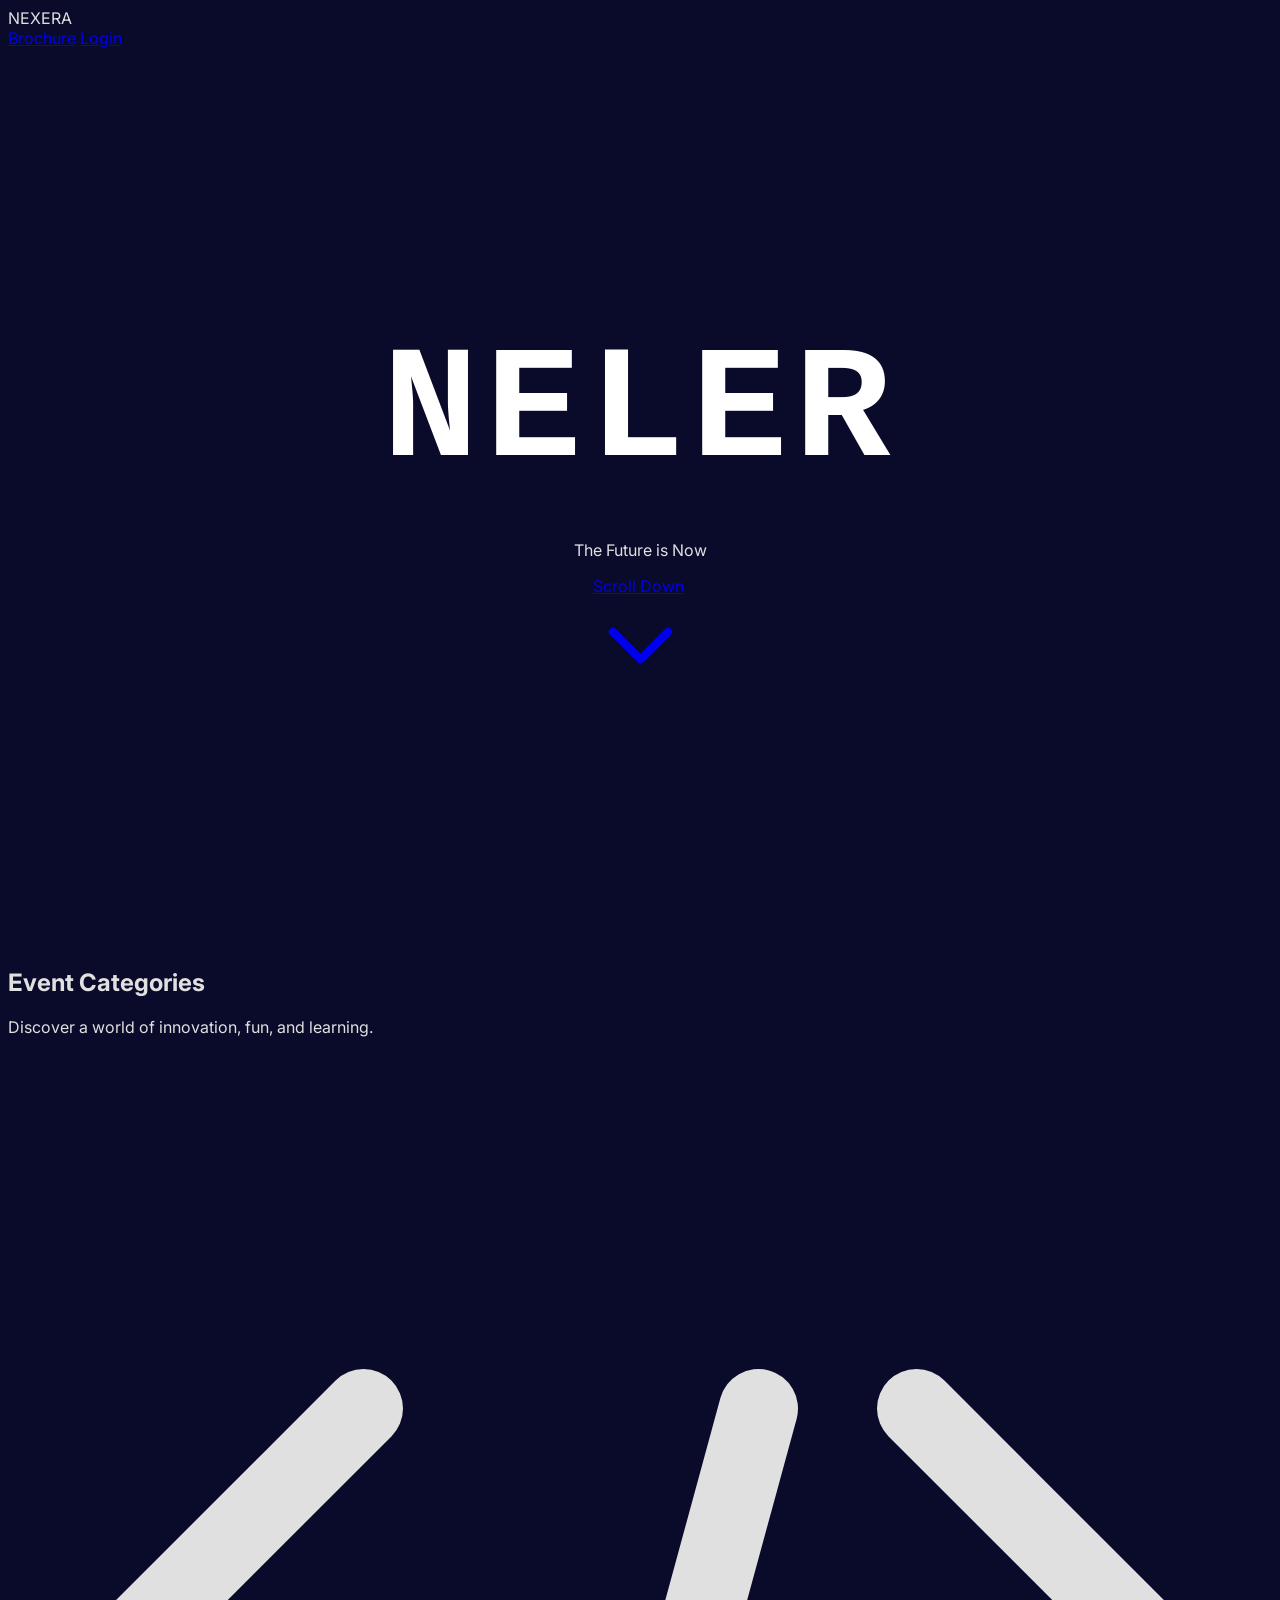
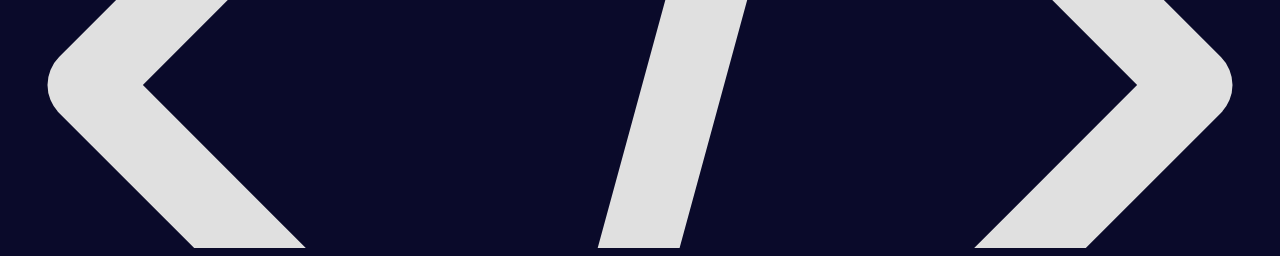
==== index.html @ af7f3550 "Add files via upload" ====
<!DOCTYPE html>
<html lang="en">

<head>
    <meta charset="UTF-8">
    <meta name="viewport" content="width=device-width, initial-scale=1.0">
    <title>NEXERA - The Future is Now</title>
    
    <!-- Tailwind CSS (Still needed for the utility classes in the HTML) -->
    <script src="https://cdn.tailwindcss.com"></script>
    
    <!-- Google Fonts -->
    <link href="https://fonts.googleapis.com/css2?family=Inter:wght@400;600;700;900&display=swap" rel="stylesheet">
    
    <!-- Your Custom Stylesheet -->
    <link rel="stylesheet" href="style.css">
</head>

<body class="relative">

    <!-- 
      Section 0: Sticky Navigation 
    -->
    <nav id="main-nav" class="fixed top-0 left-0 right-0 flex justify-between items-center h-20 px-6 md:px-12 z-50 transition-all duration-300">
        <!-- Logo - Fades in on scroll -->
        <div class="text-white text-3xl font-bold transition-all duration-300 opacity-0 -translate-x-4">
            NEXERA
        </div>

        <!-- Links -->
        <div class="flex items-center space-x-6">
            <a href="#" class="text-white text-lg hover:text-blue-300 transition-colors">Brochure</a>
            <a href="#" class="bg-blue-600 text-white px-5 py-2 rounded-full font-semibold hover:bg-blue-500 transition-all duration-300">
                Login
            </a>
        </div>
    </nav>

    <!-- 
      Section 1: Full-Page Hero 
    -->
    <header>
        <!-- Background Glow Effect -->
        <div class="absolute top-1/2 left-1/2 -translate-x-1/2 -translate-y-1/2 w-[60vw] h-[60vw] max-w-[800px] max-h-[800px] bg-blue-700 rounded-full opacity-30 blur-[150px] animate-pulse"></div>

        <!-- Animated Title -->
        <h1 class="z-10" aria-label="NEXERA">
            <span class="letter">N</span>
            <span class="letter">E</span>
            <span class="letter">X</span>
            <span class="letter">E</span>
            <span class="letter">R</span>
            <span class="letter">A</span>
        </h1>

        <!-- Subtitle -->
        <p class="hero-text text-xl md:text-2xl text-blue-200 z-10 mt-4">The Future is Now</p>

        <!-- Scroll Down Button -->
        <a href="#" id="scroll-down-btn" class="absolute bottom-10 z-10 flex flex-col items-center text-white opacity-70 hover:opacity-100 transition-opacity">
            <span class="mb-1">Scroll Down</span>
            <svg class="w-6 h-6 animate-bounce" fill="none" stroke="currentColor" viewBox="0 0 24 24" xmlns="http://www.w3.org/2000/svg">
                <path stroke-linecap="round" stroke-linejoin="round" stroke-width="2" d="M19 9l-7 7-7-7"></path>
            </svg>
        </a>
    </header>

    <!-- 
      Section 2: Main Content 
    -->
    <main class="content-wrapper relative z-20">
        <!-- Event Categories -->
        <section id="events" class="container mx-auto px-6 py-24">
            <h2 class="text-4xl font-bold text-center mb-4 text-white">Event Categories</h2>
            <p class="text-lg text-blue-200 text-center mb-16 max-w-2xl mx-auto">
                Discover a world of innovation, fun, and learning.
            </p>

            <div class="grid md:grid-cols-3 gap-8">
                <!-- Technical Events Card -->
                <div class="event-card bg-gray-800/50 backdrop-blur-sm p-8 rounded-2xl shadow-lg border border-gray-700/50 transition-all duration-300 hover:border-blue-500 hover:-translate-y-1">
                    <svg class="w-12 h-12 text-blue-400 mb-6" xmlns="http://www.w3.org/2000/svg" fill="none" viewBox="0 0 24 24" stroke-width="1.5" stroke="currentColor">
                        <path stroke-linecap="round" stroke-linejoin="round" d="M17.25 6.75L22.5 12l-5.25 5.25m-10.5 0L1.5 12l5.25-5.25m7.5 0l-4.5 16.5" />
                    </svg>
                    <h3 class="text-2xl font-semibold mb-3 text-white">Technical Events</h3>
                    <p class="text-blue-100 mb-6">
                        Engage in hackathons, coding challenges, robotics battles, and paper presentations. Sharpen your skills and compete with the best.
                    </p>
                    <a href="#" class="font-semibold text-blue-400 hover:text-blue-300 transition-colors">Learn More &rarr;</a>
                </div>

                <!-- Non-Technical Events Card -->
                <div class="event-card bg-gray-800/50 backdrop-blur-sm p-8 rounded-2xl shadow-lg border border-gray-700/50 transition-all duration-300 hover:border-blue-500 hover:-translate-y-1">
                    <svg class="w-12 h-12 text-blue-400 mb-6" xmlns="http://www.w3.org/2000/svg" fill="none" viewBox="0 0 24 24" stroke-width="1.5" stroke="currentColor">
                        <path stroke-linecap="round" stroke-linejoin="round" d="M10.5 6h9.75M10.5 6a1.5 1.5 0 11-3 0m3 0a1.5 1.5 0 10-3 0M3.75 6H7.5m3 12h9.75m-9.75 0a1.5 1.5 0 01-3 0m3 0a1.5 1.5 0 00-3 0m-3.75 0H7.5m9-6h3.75m-3.75 0a1.5 1.5 0 01-3 0m3 0a1.5 1.5 0 00-3 0m-9.75 0h9.75" />
                    </svg>
                    <h3 class="text-2xl font-semibold mb-3 text-white">Non-Technical Events</h3>
                    <p class="text-blue-100 mb-6">
                        Unleash your creativity and strategic mind. Join us for treasure hunts, debates, marketing challenges, and gaming tournaments.
                    </p>
                    <a href="#" class="font-semibold text-blue-400 hover:text-blue-300 transition-colors">Learn More &rarr;</a>
                </div>

                <!-- Workshops Card -->
                <div class="event-card bg-gray-800/50 backdrop-blur-sm p-8 rounded-2xl shadow-lg border border-gray-700/50 transition-all duration-300 hover:border-blue-500 hover:-translate-y-1">
                    <svg class="w-12 h-12 text-blue-400 mb-6" xmlns="http://www.w3.org/2000/svg" fill="none" viewBox="0 0 24 24" stroke-width="1.5" stroke="currentColor">
                        <path stroke-linecap="round" stroke-linejoin="round" d="M14.25 10.5h-4.5m4.5 3h-4.5M4.5 10.5h.008v.008H4.5v-.008zM4.5 13.5h.008v.008H4.5v-.008zM19.5 10.5h.008v.008H19.5v-.008zM19.5 13.5h.008v.008H19.5v-.008zM12 21l-3-3H9M15 21l3-3h-3M3 10.5v2c0 3.314 2.686 6 6 6h6c3.314 0 6-2.686 6-6v-2M3 10.5c0-3.314 2.686-6 6-6h6c3.314 0 6 2.686 6 6" />
                    </svg>
                    <h3 class="text-2xl font-semibold mb-3 text-white">Workshops</h3>
                    <p class="text-blue-100 mb-6">
                        Get hands-on experience with cutting-edge technologies. Learn from industry experts in AI, Cybersecurity, Web3, and more.
                    </p>
                    <a href="#" class="font-semibold text-blue-400 hover:text-blue-300 transition-colors">Learn More &rarr;</a>
                </div>
            </div>
        </section>

        <!-- Sponsors Section -->
        <section id="sponsors" class="py-24">
            <div class="container mx-auto px-6">
                <h2 class="text-3xl font-bold text-center mb-12 text-white">Our Sponsors</h2>
                <div class="flex flex-wrap justify-center items-center gap-x-12 gap-y-8">
                    <!-- Placeholder sponsor logos -->
                    <img src="https://placehold.co/150x60/transparent/9ca3af?text=Sponsor+1" alt="Sponsor 1" class="h-12 opacity-50 hover:opacity-100 transition-opacity">
                    <img src="https://placehold.co/150x60/transparent/9ca3af?text=Sponsor+2" alt="Sponsor 2" class="h-12 opacity-50 hover:opacity-100 transition-opacity">
                    <img src="https://placehold.co/150x60/transparent/9ca3af?text=Sponsor+3" alt="Sponsor 3" class="h-12 opacity-50 hover:opacity-100 transition-opacity">
                    <img src="https://placehold.co/150x60/transparent/9ca3af?text=Sponsor+4" alt="Sponsor 4" class="h-12 opacity-50 hover:opacity-100 transition-opacity">
                    <img src="https://placehold.co/150x60/transparent/9ca3af?text=Sponsor+5" alt="Sponsor 5" class="h-12 opacity-50 hover:opacity-100 transition-opacity">
                </div>
            </div>
        </section>

        <!-- Footer -->
        <footer id="contact" class="pt-20 pb-10">
            <div class="container mx-auto px-6">
                <div class="grid md:grid-cols-3 gap-8">
                    <!-- Contact Info -->
                    <div class="footer-card">
                        <h3 class="text-2xl font-bold text-white mb-4">NEXERA</h3>
                        <p class="text-blue-200 mb-4">
                            The Future is Now. Join us for the biggest tech fest of the year.
                        </p>
                        <p class="text-blue-200"><strong>Email:</strong> info@nexerafest.com</p>
                        <p class="text-blue-200"><strong>Phone:</strong> +1 (234) 567-890</p>
                    </div>

                    <!-- Quick Links -->
                    <div class="footer-card">
                        <h4 class="text-xl font-semibold text-white mb-4">Quick Links</h4>
                        <ul class="space-y-2">
                            <li><a href="#events" class="text-blue-200 hover:text-white">Events</a></li>
                            <li><a href="#sponsors" class="text-blue-200 hover:text-white">Sponsors</a></li>
                            <li><a href="#" class="text-blue-200 hover:text-white">Brochure</a></li>
                            <li><a href="#" class="text-blue-200 hover:text-white">Login/Register</a></li>
                        </ul>
                    </div>

                    <!-- Social Media -->
                    <div class="footer-card">
                        <h4 class="text-xl font-semibold text-white mb-4">Follow Us</h4>
                        <div class="flex space-x-4">
                            <a href="#" class="text-blue-200 hover:text-white" aria-label="Facebook">
                                <svg class="w-6 h-6" fill="currentColor" viewBox="0 0 24 24">
                                    <path d="M9 8h-3v4h3v12h5v-12h3.642l.358-4h-4v-1.667c0-.955.192-1.333 1.115-1.333h2.885v-5h-3.808c-3.596 0-5.192 1.583-5.192 4.615v2.385z"/>
                                </svg>
                            </a>
                            <a href="#" class="text-blue-200 hover:text-white" aria-label="Twitter">
                                <svg class="w-6 h-6" fill="currentColor" viewBox="0 0 24 24">
                                    <path d="M24 4.557c-.883.392-1.832.656-2.828.775 1.017-.609 1.798-1.574 2.165-2.724-.951.564-2.005.974-3.127 1.195-.897-.957-2.178-1.555-3.594-1.555-3.179 0-5.515 2.966-4.797 6.045-4.091-.205-7.719-2.165-10.148-5.144-.422.724-.663 1.58-.663 2.502 0 1.708.87 3.215 2.185 4.099-.807-.026-1.566-.248-2.228-.616v.062c0 2.385 1.693 4.374 3.946 4.827-.413.111-.849.17-1.296.17-.314 0-.615-.03-.91-.086.63 1.954 2.449 3.374 4.604 3.414-1.68 1.314-3.8 2.097-6.102 2.097-.398 0-.79-.023-1.175-.069 2.173 1.393 4.752 2.204 7.52 2.204 9.017 0 13.938-7.465 13.938-13.938 0-.213-.005-.425-.014-.636.957-.69 1.787-1.55 2.444-2.538z"/>
                                </svg>
                            </a>
                            <a href="#" class="text-blue-200 hover:text-white" aria-label="Instagram">
                                <svg class="w-6 h-6" fill="currentColor" viewBox="0 0 24 24">
                                    <path d="M12 2.163c3.204 0 3.584.012 4.85.07 3.252.148 4.771 1.691 4.919 4.919.058 1.265.069 1.645.069 4.849 0 3.205-.012 3.584-.07 4.849-.149 3.225-1.664 4.771-4.919 4.919-1.266.058-1.644.07-4.85.07-3.204 0-3.584-.012-4.849-.07-3.225-.149-4.771-1.664-4.919-4.919-.058-1.265-.07-1.645-.07-4.849 0-3.204.012-3.584.07-4.849.149-3.225 1.664-4.771 4.919-4.919 1.266-.058 1.645-.07 4.849-.07zm0-2.163c-3.259 0-3.667.014-4.947.072-4.358.2-7.025 2.87-7.225 7.225-.058 1.28-.072 1.688-.072 4.947 0 3.259.014 3.667.072 4.947.2 4.358 2.867 7.025 7.225 7.225 1.28.058 1.688.072 4.947.072 3.259 0 3.667-.014 4.947-.072 4.354-.2 7.02-2.867 7.225-7.225.058-1.28.072-1.688.072-4.947 0-3.259-.014-3.667-.072-4.947-.2-4.354-2.867-7.02-7.225-7.225-1.28-.058-1.688-.072-4.947-.072zm0 5.838c-3.403 0-6.162 2.759-6.162 6.162s2.759 6.162 6.162 6.162 6.162-2.759 6.162-6.162-2.759-6.162-6.162-6.162zm0 10.162c-2.209 0-4-1.79-4-4s1.791-4 4-4 4 1.79 4 4-1.791 4-4 4zm6.406-11.845c-.796 0-1.441.645-1.441 1.44s.645 1.44 1.441 1.44c.795 0 1.439-.645 1.439-1.44s-.644-1.44-1.439-1.44z"/>
                                </svg>
                            </a>
                        </div>
                    </div>
                </div>
                <hr class="border-t border-gray-700 mt-12 mb-8">
                <p class="text-center text-blue-200 text-sm">
                    &copy; 2024 NEXERA. All rights reserved.
                </p>
            </div>
        </footer>
    </main>

    <!-- Your Custom JavaScript -->
    <script src="script.js" defer></script>

</body>
</html>
---- style.css ----
/* ==========================================
  BASE STYLES
  ==========================================
*/
body {
    font-family: 'Inter', sans-serif;
    background-color: #0a0a2a; /* Dark blue-purple background */
    color: #e0e0e0;
    /* We also need to prevent the browser's default scrollbar since we manage snap */
    overflow: hidden; /* This is key for the snap scroll */
}

/* ==========================================
  HERO SECTION (HEADER)
  ==========================================
*/

/* Hero section base styles */
header {
    height: 100vh;
    width: 100%;
    display: flex; /* Use flex to ensure it's not 'none' initially */
    flex-direction: column;
    align-items: center;
    justify-content: center;
    position: relative;
    overflow: hidden;
    background-color: #0a0a2a; /* Match body bg */
    z-index: 30;
}

/* This class is added by JS to hide the hero */
.hero-hidden {
    display: none; /* This is what hides it */
}

/* ==========================================
  HERO ANIMATIONS (SCRAMBLE & FADE)
  ==========================================
*/

/* Base properties for scramble letters */
.letter {
    opacity: 0;
    display: inline-block;
    font-size: clamp(3rem, 15vw, 10rem); /* Responsive font size */
    font-weight: 900;
    color: white;
    transition: opacity 0.5s ease;
    /* Use a monospace font for scrambling to prevent width jumps */
    font-family: 'Courier New', Courier, monospace;
}

/* When hero is visible, make letters appear */
.hero-visible .letter {
    opacity: 1;
}

/* Hero text and scroll button animations */
.hero-text, 
#scroll-down-btn {
    opacity: 0;
    transform: translateY(20px);
    /* Delay this animation until after the scramble (approx 2s) */
    transition: opacity 0.8s ease 2s, transform 0.8s ease 2s;
}

.hero-visible .hero-text, 
.hero-visible #scroll-down-btn {
    opacity: 1;
    transform: translateY(0);
}

/* ==========================================
  NAVIGATION BAR
  ==========================================
*/

/* Styles for the nav bar *after* scrolling */
#main-nav.scrolled {
    background-color: rgba(10, 10, 42, 0.9); /* Semi-transparent dark bg */
    backdrop-filter: blur(10px);
    -webkit-backdrop-filter: blur(10px); /* Safari support */
    box-shadow: 0 4px 12px rgba(0, 0, 0, 0.1);
}

/* Logo fades in when nav has 'scrolled' class */
#main-nav.scrolled div:first-child {
    opacity: 1;
    transform: translateX(0);
}

/* ==========================================
  MAIN CONTENT
  ==========================================
*/

/* This wrapper holds the scrollable content */
.content-wrapper {
    position: relative;
    z-index: 20; /* Below header */
    background-color: #0a0a2a;
    /* Allow this part to scroll */
    overflow-y: auto;
    height: 100vh;
}

/* ==========================================
  CARD STYLES (EVENTS & FOOTER)
  ==========================================
*/

/* Event card icon hover effect */
.event-card svg {
    transition: all 0.3s ease;
}

.event-card:hover svg {
    transform: scale(1.1);
    color: #60a5fa; /* Light blue */
}

/* Footer card styles 
  (Converted from Tailwind @apply) 
*/
.footer-card {
    background-color: rgba(31, 41, 55, 0.5); /* bg-gray-800/50 */
    backdrop-filter: blur(4px); /* backdrop-blur-sm */
    -webkit-backdrop-filter: blur(4px); /* Safari support */
    padding: 2rem; /* p-8 */
    border-radius: 1rem; /* rounded-2xl */
    /* shadow-lg */
    box-shadow: 0 10px 15px -3px rgba(0, 0, 0, 0.1), 0 4px 6px -2px rgba(0, 0, 0, 0.05);
    border-width: 1px; /* border */
    border-color: rgba(55, 65, 81, 0.5); /* border-gray-700/50 */
}
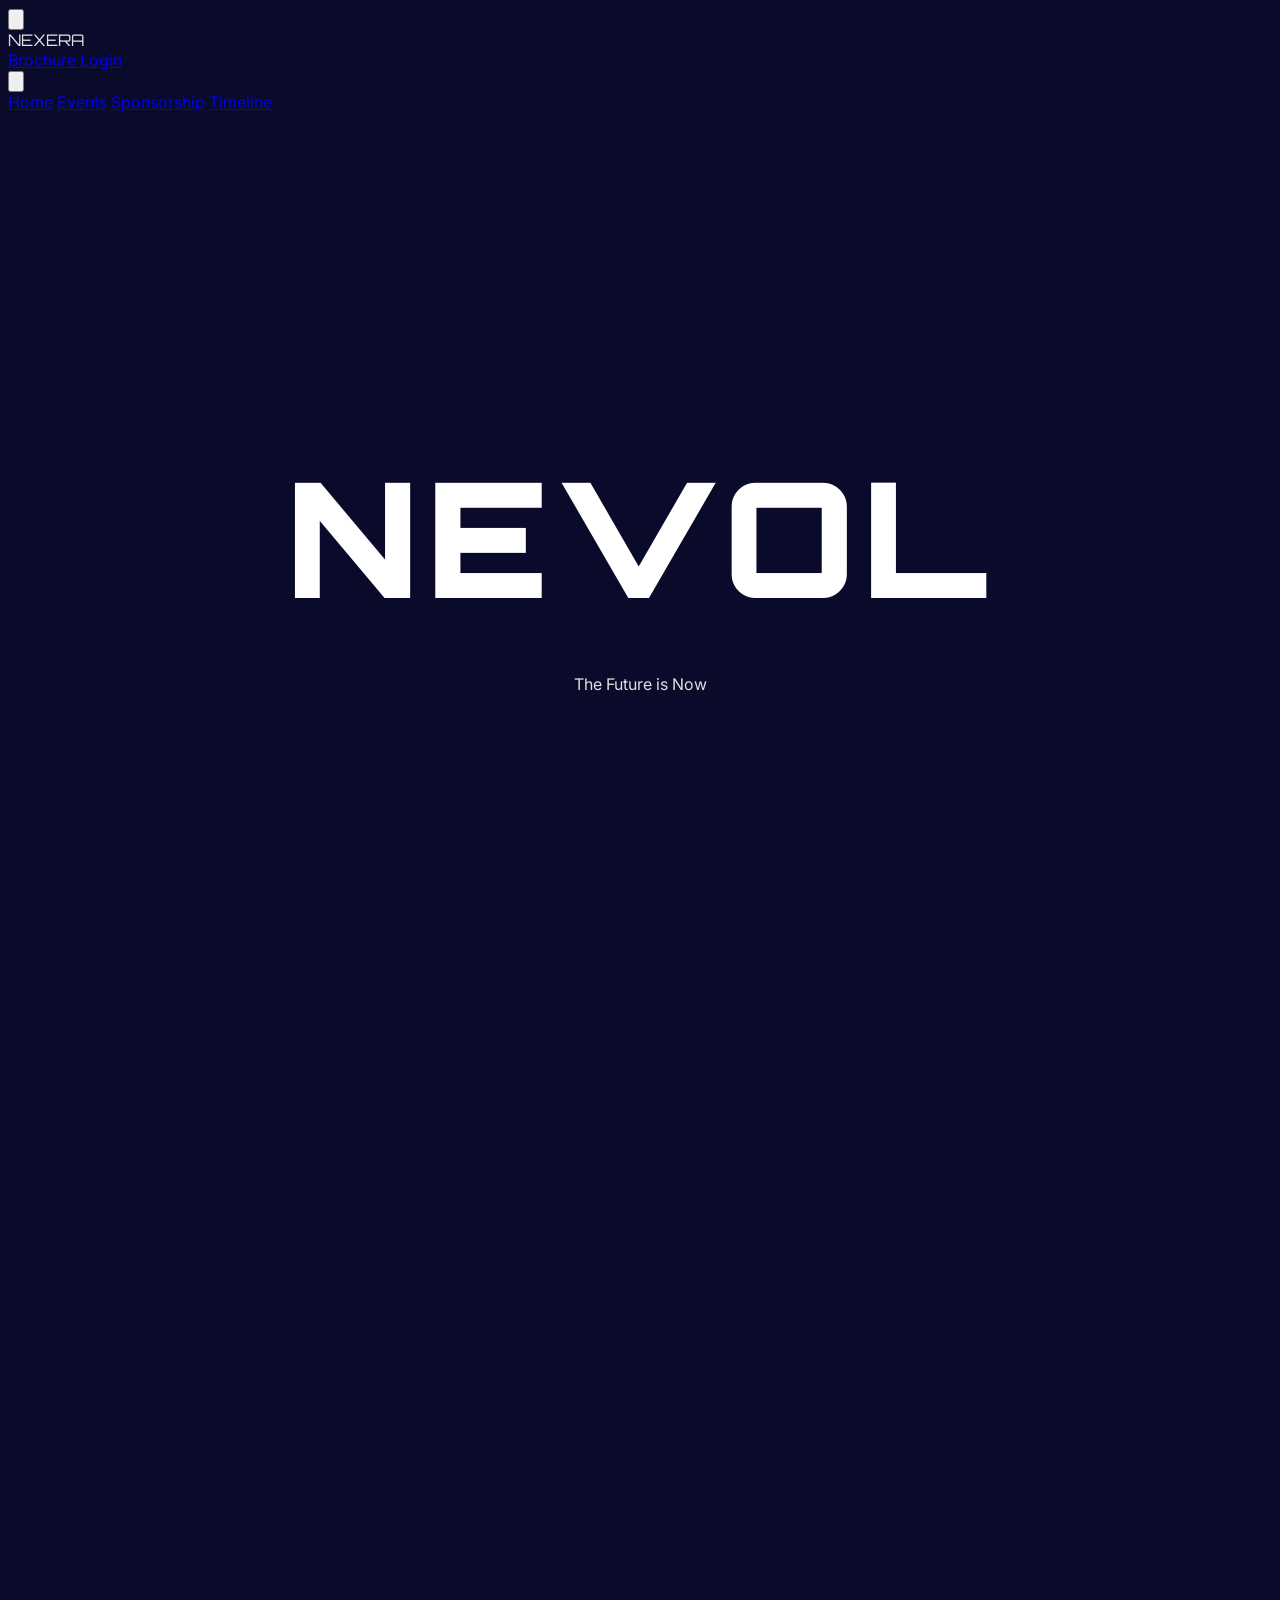
==== commit 0f25f683: "Update and rename main.html to index.html" ====
--- a/index.html
+++ b/index.html
@@ -6,70 +6,323 @@
     <meta name="viewport" content="width=device-width, initial-scale=1.0">
     <title>NEXERA - The Future is Now</title>
     
-    <!-- Tailwind CSS (Still needed for the utility classes in the HTML) -->
     <script src="https://cdn.tailwindcss.com"></script>
     
-    <!-- Google Fonts -->
     <link href="https://fonts.googleapis.com/css2?family=Inter:wght@400;600;700;900&display=swap" rel="stylesheet">
-    
-    <!-- Your Custom Stylesheet -->
-    <link rel="stylesheet" href="style.css">
+    <link href="https://fonts.googleapis.com/css2?family=Orbitron:wght@900&display=swap" rel="stylesheet">
+
+    <style>
+        /* ==========================================
+           BASE STYLES
+           ==========================================
+        */
+        body {
+            font-family: 'Inter', sans-serif;
+            background-color: #0a0a2a; /* Dark blue-purple background */
+            color: #e0e0e0;
+            overflow: hidden; /* Key for snap scroll */
+        }
+
+        /* ==========================================
+           MOBILE MENU STYLES
+           ==========================================
+        */
+        #mobile-menu.menu-visible {
+            opacity: 1;
+            pointer-events: auto;
+        }
+
+        /* ==========================================
+           LOGIN MODAL STYLES
+           ==========================================
+        */
+        #login-modal.modal-visible {
+            opacity: 1;
+            pointer-events: auto;
+        }
+
+        .login-card {
+            background-color: rgba(31, 41, 55, 0.8); /* bg-gray-800/80 */
+            backdrop-filter: blur(8px);
+            -webkit-backdrop-filter: blur(8px);
+            padding: 2.5rem;
+            border-radius: 1rem;
+            box-shadow: 0 10px 15px -3px rgba(0, 0, 0, 0.1), 0 4px 6px -2px rgba(0, 0, 0, 0.05);
+            border-width: 1px;
+            border-color: rgba(55, 65, 81, 0.5);
+            
+            /* Animation for pop-in */
+            transform: scale(0.95);
+            opacity: 0;
+            transition: all 0.3s cubic-bezier(0.175, 0.885, 0.32, 1.275);
+        }
+        
+        #login-modal.modal-visible .login-card {
+            transform: scale(1);
+            opacity: 1;
+        }
+
+        .login-input {
+            width: 100%;
+            background-color: rgba(17, 24, 39, 0.5); 
+            border: 1px solid rgba(55, 65, 81, 0.7); 
+            color: white;
+            padding: 1rem; /* Padding for floating label */
+            border-radius: 0.5rem; 
+            transition: border-color 0.3s;
+        }
+        .login-input:focus {
+            outline: none;
+            border-color: #60a5fa; 
+        }
+
+        /* Background for the floating label notch */
+        .login-label-bg {
+            background-color: rgba(31, 41, 55, 0.8); 
+        }
+
+        /* ==========================================
+           HERO SECTION (HEADER)
+           ==========================================
+        */
+        header {
+            height: 100vh;
+            width: 100%;
+            display: flex; 
+            flex-direction: column;
+            align-items: center;
+            justify-content: center;
+            position: relative;
+            overflow: hidden;
+            background-color: #0a0a2a; 
+            z-index: 30;
+            opacity: 1;
+            transform: scale(1) translate(0, 0);
+            filter: blur(0px);
+            transition: all 0.8s cubic-bezier(0.6, -0.2, 0.7, 1); 
+        }
+
+        .hero-state-hidden {
+            display: none; 
+        }
+
+        header.hero-hiding {
+            transform: translate(-45vw, -45vh) scale(0.1); 
+            opacity: 0.2;
+            filter: blur(5px);
+        }
+
+        /* ==========================================
+           SCRAMBLE ANIMATION STYLES
+           ==========================================
+        */
+        .letter {
+            opacity: 0;
+            display: inline-block;
+            font-size: clamp(3rem, 15vw, 10rem); 
+            font-weight: 900;
+            color: white;
+            transition: opacity 0.5s ease;
+            
+            /* Using Orbitron as requested */
+            font-family: 'Orbitron', sans-serif;
+            /* Optional: if you want the outline effect back, uncomment below */
+            /* -webkit-text-stroke: 2px white; color: transparent; */
+        }
+
+        .hero-visible .letter {
+            opacity: 1;
+        }
+
+        .hero-text {
+            opacity: 0;
+            transform: translateY(20px);
+            /* Delay approx 2s for scramble to finish */
+            transition: opacity 0.8s ease 2s, transform 0.8s ease 2s;
+        }
+
+        .hero-visible .hero-text {
+            opacity: 1;
+            transform: translateY(0);
+        }
+
+        /* ==========================================
+           NAVIGATION BAR
+           ==========================================
+        */
+        #main-nav.scrolled {
+            background-color: rgba(10, 10, 42, 0.9); 
+            backdrop-filter: blur(10px);
+            -webkit-backdrop-filter: blur(10px); 
+            box-shadow: 0 4px 12px rgba(0, 0, 0, 0.1);
+        }
+
+        /* Logo fades in when nav has 'scrolled' class */
+        #main-nav.scrolled #nav-logo {
+            opacity: 1;
+            transform: translateX(0);
+        }
+
+        /* ==========================================
+           MAIN CONTENT
+           ==========================================
+        */
+        .content-wrapper {
+            position: relative;
+            z-index: 20; 
+            background-color: #0a0a2a;
+            overflow-y: auto;
+            height: 100vh;
+            opacity: 0;
+            transition: opacity 0.8s cubic-bezier(0.4, 0, 0.2, 1);
+            pointer-events: none; 
+        }
+        
+        .content-wrapper.content-visible {
+            opacity: 1;
+            pointer-events: auto;
+        }
+
+        /* ==========================================
+           CARD STYLES
+           ==========================================
+        */
+        .event-card svg {
+            transition: all 0.3s ease;
+        }
+
+        .event-card:hover svg {
+            transform: scale(1.1);
+            color: #60a5fa; 
+        }
+
+        .footer-card {
+            background-color: rgba(31, 41, 55, 0.5); 
+            backdrop-filter: blur(4px); 
+            -webkit-backdrop-filter: blur(4px); 
+            padding: 2rem; 
+            border-radius: 1rem; 
+            box-shadow: 0 10px 15px -3px rgba(0, 0, 0, 0.1), 0 4px 6px -2px rgba(0, 0, 0, 0.05);
+            border-width: 1px; 
+            border-color: rgba(55, 65, 81, 0.5); 
+        }
+    </style>
 </head>
 
 <body class="relative">
 
-    <!-- 
-      Section 0: Sticky Navigation 
-    -->
-    <nav id="main-nav" class="fixed top-0 left-0 right-0 flex justify-between items-center h-20 px-6 md:px-12 z-50 transition-all duration-300">
-        <!-- Logo - Fades in on scroll -->
-        <div class="text-white text-3xl font-bold transition-all duration-300 opacity-0 -translate-x-4">
-            NEXERA
+    <nav id="main-nav" class="fixed top-0 left-0 right-0 flex justify-between items-center h-20 px-6 md:px-12 z-40 transition-all duration-300">
+        <div class="flex items-center gap-4">
+            <button id="menu-btn" class="text-white p-2 relative z-50" aria-label="Open Menu">
+                <svg class="w-8 h-8" xmlns="http://www.w3.org/2000/svg" fill="none" viewBox="0 0 24 24" stroke-width="2" stroke="currentColor">
+                    <path stroke-linecap="round" stroke-linejoin="round" d="M3.75 6.75h16.5M3.75 12h16.5m-16.5 5.25h16.5" />
+                </svg>
+            </button>
+            
+            <div id="nav-logo" class="text-white text-3xl font-bold transition-all duration-300 opacity-0 -translate-x-4" style="font-family: 'Orbitron', sans-serif;">
+                NEXERA
+            </div> 
         </div>
 
-        <!-- Links -->
         <div class="flex items-center space-x-6">
-            <a href="#" class="text-white text-lg hover:text-blue-300 transition-colors">Brochure</a>
-            <a href="#" class="bg-blue-600 text-white px-5 py-2 rounded-full font-semibold hover:bg-blue-500 transition-all duration-300">
+            <a href="brochure.jpg" target="_blank" class="text-white font-semibold hover:text-blue-300 transition-colors hidden md:block">
+                Brochure
+            </a>
+
+            <a href="#" id="login-btn" class="bg-blue-600 text-white px-5 py-2 rounded-full font-semibold hover:bg-blue-500 transition-all duration-300">
                 Login
             </a>
         </div>
     </nav>
 
-    <!-- 
-      Section 1: Full-Page Hero 
-    -->
-    <header>
-        <!-- Background Glow Effect -->
+    <div id="mobile-menu" class="fixed top-0 left-0 w-full h-full bg-gray-900/90 backdrop-blur-md flex flex-col justify-center items-center 
+                                z-50 opacity-0 pointer-events-none transition-opacity duration-300 ease-in-out">
+        
+        <button id="close-btn" class="absolute top-8 right-8 text-white p-2" aria-label="Close Menu">
+            <svg class="w-10 h-10" xmlns="http://www.w3.org/2000/svg" fill="none" viewBox="0 0 24 24" stroke-width="2" stroke="currentColor">
+                <path stroke-linecap="round" stroke-linejoin="round" d="M6 18L18 6M6 6l12 12" />
+            </svg>
+        </button>
+
+        <div class="flex flex-col items-center space-y-8">
+            <a href="#" class="menu-link text-white text-3xl font-bold hover:text-blue-300 transition-colors">Home</a>
+            <a href="#events" class="menu-link text-white text-3xl font-bold hover:text-blue-300 transition-colors">Events</a>
+            <a href="#sponsors" class="menu-link text-white text-3xl font-bold hover:text-blue-300 transition-colors">Sponsorship</a>
+            <a href="timeline.html" class="menu-link text-white text-3xl font-bold hover:text-blue-300 transition-colors">Timeline</a>            </div>
+    </div>
+
+    <header class="hero-visible"> 
         <div class="absolute top-1/2 left-1/2 -translate-x-1/2 -translate-y-1/2 w-[60vw] h-[60vw] max-w-[800px] max-h-[800px] bg-blue-700 rounded-full opacity-30 blur-[150px] animate-pulse"></div>
 
-        <!-- Animated Title -->
         <h1 class="z-10" aria-label="NEXERA">
-            <span class="letter">N</span>
-            <span class="letter">E</span>
-            <span class="letter">X</span>
-            <span class="letter">E</span>
-            <span class="letter">R</span>
-            <span class="letter">A</span>
+            <span class="letter"></span>
+            <span class="letter"></span>
+            <span class="letter"></span>
+            <span class="letter"></span>
+            <span class="letter"></span>
+            <span class="letter"></span>
         </h1>
-
-        <!-- Subtitle -->
+        
         <p class="hero-text text-xl md:text-2xl text-blue-200 z-10 mt-4">The Future is Now</p>
-
-        <!-- Scroll Down Button -->
-        <a href="#" id="scroll-down-btn" class="absolute bottom-10 z-10 flex flex-col items-center text-white opacity-70 hover:opacity-100 transition-opacity">
-            <span class="mb-1">Scroll Down</span>
-            <svg class="w-6 h-6 animate-bounce" fill="none" stroke="currentColor" viewBox="0 0 24 24" xmlns="http://www.w3.org/2000/svg">
-                <path stroke-linecap="round" stroke-linejoin="round" stroke-width="2" d="M19 9l-7 7-7-7"></path>
-            </svg>
-        </a>
     </header>
 
-    <!-- 
-      Section 2: Main Content 
-    -->
+    <div id="login-modal" class="fixed inset-0 z-50 flex items-center justify-center p-4 
+                                opacity-0 pointer-events-none transition-all duration-300">
+        
+        <div id="login-overlay" class="absolute inset-0 bg-black/70 backdrop-blur-sm"></div>
+
+        <div class="login-card relative w-full max-w-md">
+            <button id="login-close-btn" class="absolute -top-3 -right-3 text-white bg-gray-700 rounded-full p-1 hover:bg-gray-600 transition-colors" aria-label="Close Login">
+                <svg class="w-6 h-6" xmlns="http://www.w3.org/2000/svg" fill="none" viewBox="0 0 24 24" stroke-width="2" stroke="currentColor">
+                    <path stroke-linecap="round" stroke-linejoin="round" d="M6 18L18 6M6 6l12 12" />
+                </svg>
+            </button>
+
+            <h3 class="text-4xl font-bold text-white mb-6 text-center">Login</h3>
+            <form action="#">
+                <div class="relative z-0 mb-6">
+                    <input type="email" id="email" name="email" 
+                           class="login-input peer" 
+                           placeholder=" " required />
+                    <label for="email" 
+                           class="login-label-bg px-1 absolute text-blue-200 duration-300 transform -translate-y-5 scale-90 top-3 z-10 origin-[0] left-2
+                                  peer-focus:text-blue-400 
+                                  peer-placeholder-shown:scale-100 
+                                  peer-placeholder-shown:translate-y-1 
+                                  peer-focus:scale-90 
+                                  peer-focus:-translate-y-5">
+                        Email Address
+                    </label>
+                </div>
+                
+                <div class="relative z-0 mb-6">
+                    <input type="password" id="password" name="password" 
+                           class="login-input peer" 
+                           placeholder=" " required />
+                    <label for="password" 
+                           class="login-label-bg px-1 absolute text-blue-200 duration-300 transform -translate-y-5 scale-90 top-3 z-10 origin-[0] left-2
+                                  peer-focus:text-blue-400 
+                                  peer-placeholder-shown:scale-100 
+                                  peer-placeholder-shown:translate-y-1 
+                                  peer-focus:scale-90 
+                                  peer-focus:-translate-y-5">
+                        Password
+                    </label>
+                </div>
+
+                <button type="submit" class="w-full bg-blue-600 text-white py-3 rounded-lg font-semibold hover:bg-blue-500 transition-all duration-300">
+                    Sign In
+                </button>
+                
+                <div class="flex justify-between text-sm mt-6">
+                    <a href="#" class="font-semibold text-blue-400 hover:text-blue-300">Forgot Password?</a>
+                    <a href="#" class="font-semibold text-blue-400 hover:text-blue-300">Create an account</a>
+                </div>
+            </form>
+        </div>
+    </div>
+
     <main class="content-wrapper relative z-20">
-        <!-- Event Categories -->
         <section id="events" class="container mx-auto px-6 py-24">
             <h2 class="text-4xl font-bold text-center mb-4 text-white">Event Categories</h2>
             <p class="text-lg text-blue-200 text-center mb-16 max-w-2xl mx-auto">
@@ -77,50 +330,45 @@
             </p>
 
             <div class="grid md:grid-cols-3 gap-8">
-                <!-- Technical Events Card -->
                 <div class="event-card bg-gray-800/50 backdrop-blur-sm p-8 rounded-2xl shadow-lg border border-gray-700/50 transition-all duration-300 hover:border-blue-500 hover:-translate-y-1">
                     <svg class="w-12 h-12 text-blue-400 mb-6" xmlns="http://www.w3.org/2000/svg" fill="none" viewBox="0 0 24 24" stroke-width="1.5" stroke="currentColor">
                         <path stroke-linecap="round" stroke-linejoin="round" d="M17.25 6.75L22.5 12l-5.25 5.25m-10.5 0L1.5 12l5.25-5.25m7.5 0l-4.5 16.5" />
                     </svg>
                     <h3 class="text-2xl font-semibold mb-3 text-white">Technical Events</h3>
                     <p class="text-blue-100 mb-6">
-                        Engage in hackathons, coding challenges, robotics battles, and paper presentations. Sharpen your skills and compete with the best.
+                        Engage in hackathons, coding challenges, robotics battles, and paper presentations. Sharpen your skills.
                     </p>
-                    <a href="#" class="font-semibold text-blue-400 hover:text-blue-300 transition-colors">Learn More &rarr;</a>
-                </div>
-
-                <!-- Non-Technical Events Card -->
+                    <a href="technical_events.html" class="font-semibold text-blue-400 hover:text-blue-300 transition-colors">Learn More &rarr;</a>
+                </div>
+
                 <div class="event-card bg-gray-800/50 backdrop-blur-sm p-8 rounded-2xl shadow-lg border border-gray-700/50 transition-all duration-300 hover:border-blue-500 hover:-translate-y-1">
                     <svg class="w-12 h-12 text-blue-400 mb-6" xmlns="http://www.w3.org/2000/svg" fill="none" viewBox="0 0 24 24" stroke-width="1.5" stroke="currentColor">
                         <path stroke-linecap="round" stroke-linejoin="round" d="M10.5 6h9.75M10.5 6a1.5 1.5 0 11-3 0m3 0a1.5 1.5 0 10-3 0M3.75 6H7.5m3 12h9.75m-9.75 0a1.5 1.5 0 01-3 0m3 0a1.5 1.5 0 00-3 0m-3.75 0H7.5m9-6h3.75m-3.75 0a1.5 1.5 0 01-3 0m3 0a1.5 1.5 0 00-3 0m-9.75 0h9.75" />
                     </svg>
                     <h3 class="text-2xl font-semibold mb-3 text-white">Non-Technical Events</h3>
                     <p class="text-blue-100 mb-6">
-                        Unleash your creativity and strategic mind. Join us for treasure hunts, debates, marketing challenges, and gaming tournaments.
+                        Unleash your creativity and strategic mind. Join us for treasure hunts, debates, marketing challenges.
                     </p>
-                    <a href="#" class="font-semibold text-blue-400 hover:text-blue-300 transition-colors">Learn More &rarr;</a>
-                </div>
-
-                <!-- Workshops Card -->
-                <div class="event-card bg-gray-800/50 backdrop-blur-sm p-8 rounded-2xl shadow-lg border border-gray-700/50 transition-all duration-300 hover:border-blue-500 hover:-translate-y-1">
+                    <a href="non_technical_events.html" class="font-semibold text-blue-400 hover:text-blue-300 transition-colors">Learn More &rarr;</a>
+                </div>
+
+                <div class="event-card bg-gray-800/50 backdrop-blur-sm p-8 rounded-2xl shadow-lg border border-gray-700/55 transition-all duration-300 hover:border-blue-500 hover:-translate-y-1">
                     <svg class="w-12 h-12 text-blue-400 mb-6" xmlns="http://www.w3.org/2000/svg" fill="none" viewBox="0 0 24 24" stroke-width="1.5" stroke="currentColor">
                         <path stroke-linecap="round" stroke-linejoin="round" d="M14.25 10.5h-4.5m4.5 3h-4.5M4.5 10.5h.008v.008H4.5v-.008zM4.5 13.5h.008v.008H4.5v-.008zM19.5 10.5h.008v.008H19.5v-.008zM19.5 13.5h.008v.008H19.5v-.008zM12 21l-3-3H9M15 21l3-3h-3M3 10.5v2c0 3.314 2.686 6 6 6h6c3.314 0 6-2.686 6-6v-2M3 10.5c0-3.314 2.686-6 6-6h6c3.314 0 6 2.686 6 6" />
                     </svg>
-                    <h3 class="text-2xl font-semibold mb-3 text-white">Workshops</h3>
+                    <h3 class="text-2xl font-semibold mb-3 text-white">Flagship Events</h3>
                     <p class="text-blue-100 mb-6">
-                        Get hands-on experience with cutting-edge technologies. Learn from industry experts in AI, Cybersecurity, Web3, and more.
+                        Get hands-on experience with cutting-edge technologies. Learn from industry experts.
                     </p>
-                    <a href="#" class="font-semibold text-blue-400 hover:text-blue-300 transition-colors">Learn More &rarr;</a>
+                    <a href="flagship.html" class="font-semibold text-blue-400 hover:text-blue-300 transition-colors">Learn More &rarr;</a>
                 </div>
             </div>
         </section>
 
-        <!-- Sponsors Section -->
         <section id="sponsors" class="py-24">
             <div class="container mx-auto px-6">
                 <h2 class="text-3xl font-bold text-center mb-12 text-white">Our Sponsors</h2>
                 <div class="flex flex-wrap justify-center items-center gap-x-12 gap-y-8">
-                    <!-- Placeholder sponsor logos -->
                     <img src="https://placehold.co/150x60/transparent/9ca3af?text=Sponsor+1" alt="Sponsor 1" class="h-12 opacity-50 hover:opacity-100 transition-opacity">
                     <img src="https://placehold.co/150x60/transparent/9ca3af?text=Sponsor+2" alt="Sponsor 2" class="h-12 opacity-50 hover:opacity-100 transition-opacity">
                     <img src="https://placehold.co/150x60/transparent/9ca3af?text=Sponsor+3" alt="Sponsor 3" class="h-12 opacity-50 hover:opacity-100 transition-opacity">
@@ -130,11 +378,9 @@
             </div>
         </section>
 
-        <!-- Footer -->
         <footer id="contact" class="pt-20 pb-10">
             <div class="container mx-auto px-6">
                 <div class="grid md:grid-cols-3 gap-8">
-                    <!-- Contact Info -->
                     <div class="footer-card">
                         <h3 class="text-2xl font-bold text-white mb-4">NEXERA</h3>
                         <p class="text-blue-200 mb-4">
@@ -144,7 +390,6 @@
                         <p class="text-blue-200"><strong>Phone:</strong> +1 (234) 567-890</p>
                     </div>
 
-                    <!-- Quick Links -->
                     <div class="footer-card">
                         <h4 class="text-xl font-semibold text-white mb-4">Quick Links</h4>
                         <ul class="space-y-2">
@@ -155,24 +400,17 @@
                         </ul>
                     </div>
 
-                    <!-- Social Media -->
                     <div class="footer-card">
                         <h4 class="text-xl font-semibold text-white mb-4">Follow Us</h4>
                         <div class="flex space-x-4">
                             <a href="#" class="text-blue-200 hover:text-white" aria-label="Facebook">
-                                <svg class="w-6 h-6" fill="currentColor" viewBox="0 0 24 24">
-                                    <path d="M9 8h-3v4h3v12h5v-12h3.642l.358-4h-4v-1.667c0-.955.192-1.333 1.115-1.333h2.885v-5h-3.808c-3.596 0-5.192 1.583-5.192 4.615v2.385z"/>
-                                </svg>
+                                <svg class="w-6 h-6" fill="currentColor" viewBox="0 0 24 24"><path d="M9 8h-3v4h3v12h5v-12h3.642l.358-4h-4v-1.667c0-.955.192-1.333 1.115-1.333h2.885v-5h-3.808c-3.596 0-5.192 1.583-5.192 4.615v2.385z"/></svg>
                             </a>
                             <a href="#" class="text-blue-200 hover:text-white" aria-label="Twitter">
-                                <svg class="w-6 h-6" fill="currentColor" viewBox="0 0 24 24">
-                                    <path d="M24 4.557c-.883.392-1.832.656-2.828.775 1.017-.609 1.798-1.574 2.165-2.724-.951.564-2.005.974-3.127 1.195-.897-.957-2.178-1.555-3.594-1.555-3.179 0-5.515 2.966-4.797 6.045-4.091-.205-7.719-2.165-10.148-5.144-.422.724-.663 1.58-.663 2.502 0 1.708.87 3.215 2.185 4.099-.807-.026-1.566-.248-2.228-.616v.062c0 2.385 1.693 4.374 3.946 4.827-.413.111-.849.17-1.296.17-.314 0-.615-.03-.91-.086.63 1.954 2.449 3.374 4.604 3.414-1.68 1.314-3.8 2.097-6.102 2.097-.398 0-.79-.023-1.175-.069 2.173 1.393 4.752 2.204 7.52 2.204 9.017 0 13.938-7.465 13.938-13.938 0-.213-.005-.425-.014-.636.957-.69 1.787-1.55 2.444-2.538z"/>
-                                </svg>
+                                <svg class="w-6 h-6" fill="currentColor" viewBox="0 0 24 24"><path d="M24 4.557c-.883.392-1.832.656-2.828.775 1.017-.609 1.798-1.574 2.165-2.724-.951.564-2.005.974-3.127 1.195-.897-.957-2.178-1.555-3.594-1.555-3.179 0-5.515 2.966-4.797 6.045-4.091-.205-7.719-2.165-10.148-5.144-.422.724-.663 1.58-.663 2.502 0 1.708.87 3.215 2.185 4.099-.807-.026-1.566-.248-2.228-.616v.062c0 2.385 1.693 4.374 3.946 4.827-.413.111-.849.17-1.296.17-.314 0-.615-.03-.91-.086.63 1.954 2.449 3.374 4.604 3.414-1.68 1.314-3.8 2.097-6.102 2.097-.398 0-.79-.023-1.175-.069 2.173 1.393 4.752 2.204 7.52 2.204 9.017 0 13.938-7.465 13.938-13.938 0-.213-.005-.425-.014-.636.957-.69 1.787-1.55 2.444-2.538z"/></svg>
                             </a>
                             <a href="#" class="text-blue-200 hover:text-white" aria-label="Instagram">
-                                <svg class="w-6 h-6" fill="currentColor" viewBox="0 0 24 24">
-                                    <path d="M12 2.163c3.204 0 3.584.012 4.85.07 3.252.148 4.771 1.691 4.919 4.919.058 1.265.069 1.645.069 4.849 0 3.205-.012 3.584-.07 4.849-.149 3.225-1.664 4.771-4.919 4.919-1.266.058-1.644.07-4.85.07-3.204 0-3.584-.012-4.849-.07-3.225-.149-4.771-1.664-4.919-4.919-.058-1.265-.07-1.645-.07-4.849 0-3.204.012-3.584.07-4.849.149-3.225 1.664-4.771 4.919-4.919 1.266-.058 1.645-.07 4.849-.07zm0-2.163c-3.259 0-3.667.014-4.947.072-4.358.2-7.025 2.87-7.225 7.225-.058 1.28-.072 1.688-.072 4.947 0 3.259.014 3.667.072 4.947.2 4.358 2.867 7.025 7.225 7.225 1.28.058 1.688.072 4.947.072 3.259 0 3.667-.014 4.947-.072 4.354-.2 7.02-2.867 7.225-7.225.058-1.28.072-1.688.072-4.947 0-3.259-.014-3.667-.072-4.947-.2-4.354-2.867-7.02-7.225-7.225-1.28-.058-1.688-.072-4.947-.072zm0 5.838c-3.403 0-6.162 2.759-6.162 6.162s2.759 6.162 6.162 6.162 6.162-2.759 6.162-6.162-2.759-6.162-6.162-6.162zm0 10.162c-2.209 0-4-1.79-4-4s1.791-4 4-4 4 1.79 4 4-1.791 4-4 4zm6.406-11.845c-.796 0-1.441.645-1.441 1.44s.645 1.44 1.441 1.44c.795 0 1.439-.645 1.439-1.44s-.644-1.44-1.439-1.44z"/>
-                                </svg>
+                                <svg class="w-6 h-6" fill="currentColor" viewBox="0 0 24 24"><path d="M12 2.163c3.204 0 3.584.012 4.85.07 3.252.148 4.771 1.691 4.919 4.919.058 1.265.069 1.645.069 4.849 0 3.205-.012 3.584-.07 4.849-.149 3.225-1.664 4.771-4.919 4.919-1.266.058-1.644.07-4.85.07-3.204 0-3.584-.012-4.849-.07-3.225-.149-4.771-1.664-4.919-4.919-.058-1.265-.07-1.645-.07-4.849 0-3.204.012-3.584.07-4.849.149-3.225 1.664-4.771 4.919-4.919 1.266-.058 1.645-.07 4.849-.07zm0-2.163c-3.259 0-3.667.014-4.947.072-4.358.2-7.025 2.87-7.225 7.225-.058 1.28-.072 1.688-.072 4.947 0 3.259.014 3.667.072 4.947.2 4.358 2.867 7.025 7.225 7.225 1.28.058 1.688.072 4.947.072 3.259 0 3.667-.014 4.947-.072 4.354-.2 7.02-2.867 7.225-7.225.058-1.28.072-1.688.072-4.947-.072zm0 5.838c-3.403 0-6.162 2.759-6.162 6.162s2.759 6.162 6.162 6.162 6.162-2.759 6.162-6.162-2.759-6.162-6.162-6.162zm0 10.162c-2.209 0-4-1.79-4-4s1.791-4 4-4 4 1.79 4 4-1.791 4-4 4zm6.406-11.845c-.796 0-1.441.645-1.441 1.44s.645 1.44 1.441 1.44c.795 0 1.439-.645 1.439-1.44s-.644-1.44-1.439-1.44z"/></svg>
                             </a>
                         </div>
                     </div>
@@ -185,8 +423,222 @@
         </footer>
     </main>
 
-    <!-- Your Custom JavaScript -->
-    <script src="script.js" defer></script>
+    <script>
+        window.addEventListener('load', () => {
+            setTimeout(initNexera, 100); 
+        });
+
+        function initNexera() {
+            // --- 1. GET ALL NECESSARY ELEMENTS ---
+            const nav = document.getElementById('main-nav');
+            const heroHeader = document.querySelector('header');
+            const eventsSection = document.getElementById('events');
+            const mainContent = document.querySelector('.content-wrapper');
+            
+            // Menu Elements
+            const menuBtn = document.getElementById('menu-btn');
+            const closeBtn = document.getElementById('close-btn');
+            const mobileMenu = document.getElementById('mobile-menu');
+            const menuLinks = mobileMenu.querySelectorAll('.menu-link');
+
+            // Login Modal Elements
+            const loginBtn = document.getElementById('login-btn');
+            const loginModal = document.getElementById('login-modal');
+            const loginCloseBtn = document.getElementById('login-close-btn');
+            const loginOverlay = document.getElementById('login-overlay');
+
+            // --- 2. ROBUSTNESS CHECK ---
+            if (!nav || !heroHeader || !eventsSection || !mainContent || !menuBtn || !closeBtn || !mobileMenu || !loginBtn || !loginModal || !loginCloseBtn || !loginOverlay) {
+                console.error("NEXERA Script Error: Could not find critical elements.");
+                return;
+            }
+
+            // --- 3. SCRAMBLE ANIMATION LOGIC ---
+            const letters = "ABCDEFGHIJKLMNOPQRSTUVWXYZ0123456789";
+            const finalWord = "NEXERA";
+            const letterSpans = heroHeader.querySelectorAll('.letter');
+
+            function runScrambleAnimation() {
+                letterSpans.forEach(span => span.innerText = '');
+
+                let scrambleLetter = (span, index) => {
+                    const finalLetter = finalWord[index];
+                    let iteration = 0;
+                    const interval = setInterval(() => {
+                        span.innerText = letters[Math.floor(Math.random() * letters.length)];
+                        if(iteration >= 15) { 
+                            clearInterval(interval);
+                            span.innerText = finalLetter;
+                        }
+                        iteration++;
+                    }, 50); 
+                }
+                
+                letterSpans.forEach((span, index) => {
+                    setTimeout(() => {
+                        scrambleLetter(span, index);
+                    }, index * 300); 
+                });
+            }
+
+            // --- 4. STATE AND TRANSITION FUNCTIONS ---
+            let isHeroActive = true;
+            let isTransitioning = false; 
+
+            function showHero() {
+                if (isHeroActive || isTransitioning) return;
+                isTransitioning = true;
+                isHeroActive = true;
+                
+                heroHeader.classList.remove('hero-state-hidden');
+                
+                setTimeout(() => {
+                    heroHeader.classList.remove('hero-hiding');
+                    mainContent.classList.remove('content-visible'); 
+                }, 10); 
+
+                heroHeader.classList.add('hero-visible');
+                runScrambleAnimation(); 
+                
+                nav.classList.remove('scrolled'); 
+                document.body.style.overflow = 'hidden'; 
+                
+                setTimeout(() => {
+                    isTransitioning = false;
+                }, 800); 
+            }
+
+            function hideHero() {
+                if (!isHeroActive || isTransitioning) return;
+                isTransitioning = true;
+                isHeroActive = false;
+
+                heroHeader.classList.add('hero-hiding');
+                mainContent.classList.add('content-visible');
+                
+                heroHeader.classList.remove('hero-visible'); 
+                
+                nav.classList.add('scrolled'); 
+                document.body.style.overflow = 'hidden'; 
+                mainContent.scrollTop = 0; 
+                
+                setTimeout(() => {
+                    isTransitioning = false;
+                    if (!isHeroActive) {
+                        heroHeader.classList.add('hero-state-hidden');
+                    }
+                }, 800); 
+            }
+
+            // --- 5. TOGGLES ---
+            function toggleMenu() {
+                mobileMenu.classList.toggle('menu-visible');
+            }
+
+            function toggleLoginModal() {
+                loginModal.classList.toggle('modal-visible');
+            }
+            
+            // --- 6. EVENT LISTENERS ---
+            heroHeader.classList.add('hero-visible');
+            runScrambleAnimation();
+
+            menuBtn.addEventListener('click', toggleMenu);
+            closeBtn.addEventListener('click', toggleMenu);
+
+            // NEW: Menu link listeners
+            menuLinks.forEach(link => {
+                link.addEventListener('click', (e) => {
+                    const href = link.getAttribute('href');
+
+                    // 1. If it's a new tab link (target="_blank"), let it work.
+                    if (link.getAttribute('target') === '_blank') {
+                        toggleMenu();
+                        return;
+                    }
+
+                    // 2. If it's an Internal Anchor link (starts with #), handle smoothly.
+                    if (href.startsWith('#')) {
+                        e.preventDefault(); // Stop browser from jumping instantly
+
+                        if (href === '#') {
+                            // "Home" Link
+                            toggleMenu();
+                            showHero();
+                        } else {
+                            // Section Link (e.g., #events)
+                            const targetId = href.substring(1);
+                            const targetElement = document.getElementById(targetId);
+                            if (targetElement) {
+                                if (isHeroActive) {
+                                    hideHero();
+                                }
+                                mainContent.scrollTo({
+                                    top: targetElement.offsetTop - nav.offsetHeight,
+                                    behavior: 'smooth'
+                                });
+                            }
+                            toggleMenu();
+                        }
+                    } 
+                    
+                    // 3. If it's a Real Page (like "timeline.html"), do NOTHING.
+                    // The browser will automatically navigate to the new page.
+                });
+            });
+            loginBtn.addEventListener('click', (e) => {
+                e.preventDefault();
+                toggleLoginModal();
+            });
+            loginCloseBtn.addEventListener('click', toggleLoginModal);
+            loginOverlay.addEventListener('click', toggleLoginModal);
+            
+            window.addEventListener('wheel', (e) => {
+                if (isTransitioning) {
+                    e.preventDefault();
+                    return;
+                }
+                if (mobileMenu.classList.contains('menu-visible')) {
+                    return;
+                }
+
+                const contentScrollTop = mainContent.scrollTop;
+
+                if (e.deltaY > 0 && isHeroActive) {
+                    e.preventDefault();
+                    hideHero();
+                } else if (e.deltaY < 0 && !isHeroActive && contentScrollTop <= 0) {
+                    e.preventDefault();
+                    showHero();
+                }
+            }, { passive: false }); 
+
+            let touchStartY = 0;
+            window.addEventListener('touchstart', (e) => {
+                if (isTransitioning || mobileMenu.classList.contains('menu-visible')) return;
+                touchStartY = e.touches[0].clientY;
+            }, { passive: true });
+
+            window.addEventListener('touchmove', (e) => {
+                if (isTransitioning || mobileMenu.classList.contains('menu-visible')) {
+                    e.preventDefault();
+                    return;
+                }
+                const touchCurrentY = e.touches[0].clientY;
+                const deltaY = touchStartY - touchCurrentY; 
+                const contentScrollTop = mainContent.scrollTop;
+
+                if (deltaY > 5 && isHeroActive) { 
+                    e.preventDefault();
+                    hideHero();
+                } else if (deltaY < -5 && !isHeroActive && contentScrollTop <= 0) { 
+                    e.preventDefault();
+                    showHero();
+                }
+            }, { passive: false }); 
+        }
+    </script>
 
 </body>
-</html>+
+</html>
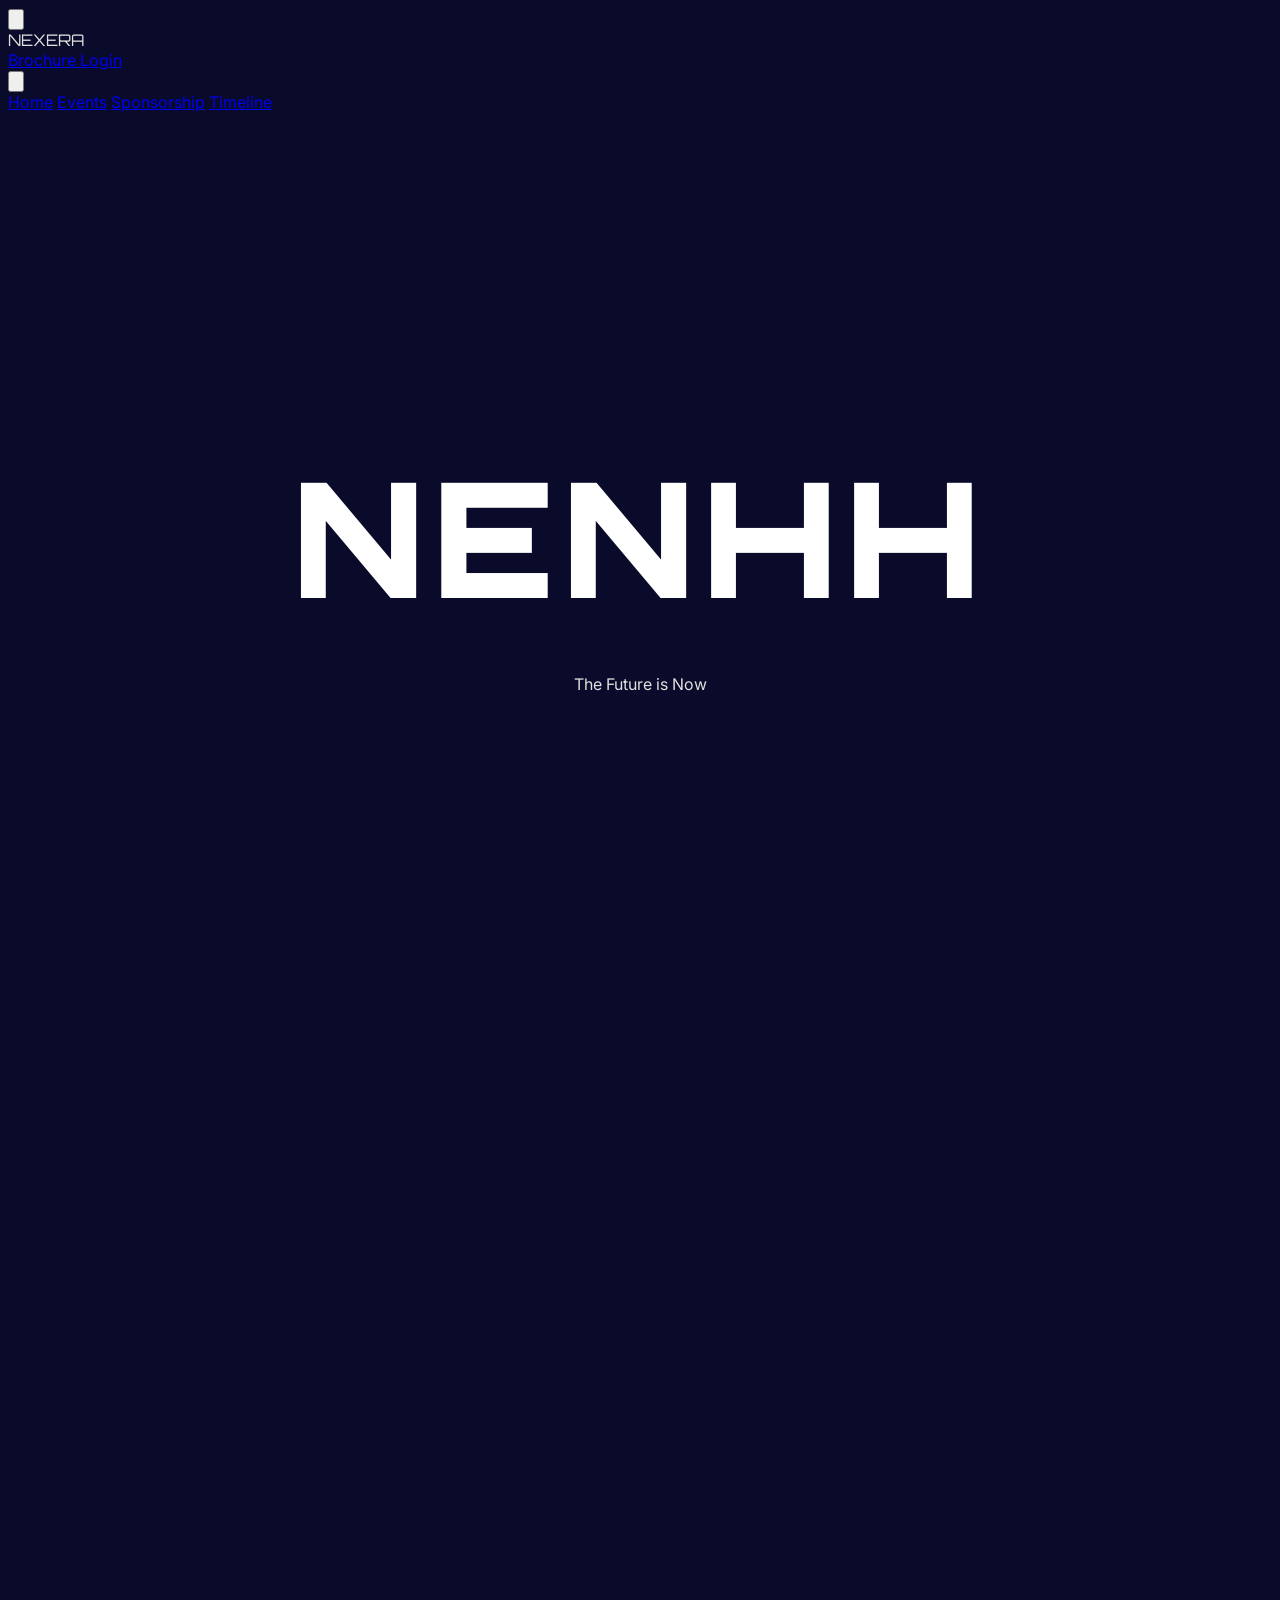
==== commit 58764667: "Add files via upload" ====
--- a/index.html
+++ b/index.html
@@ -640,5 +640,4 @@
     </script>
 
 </body>
-
-</html>
+</html>
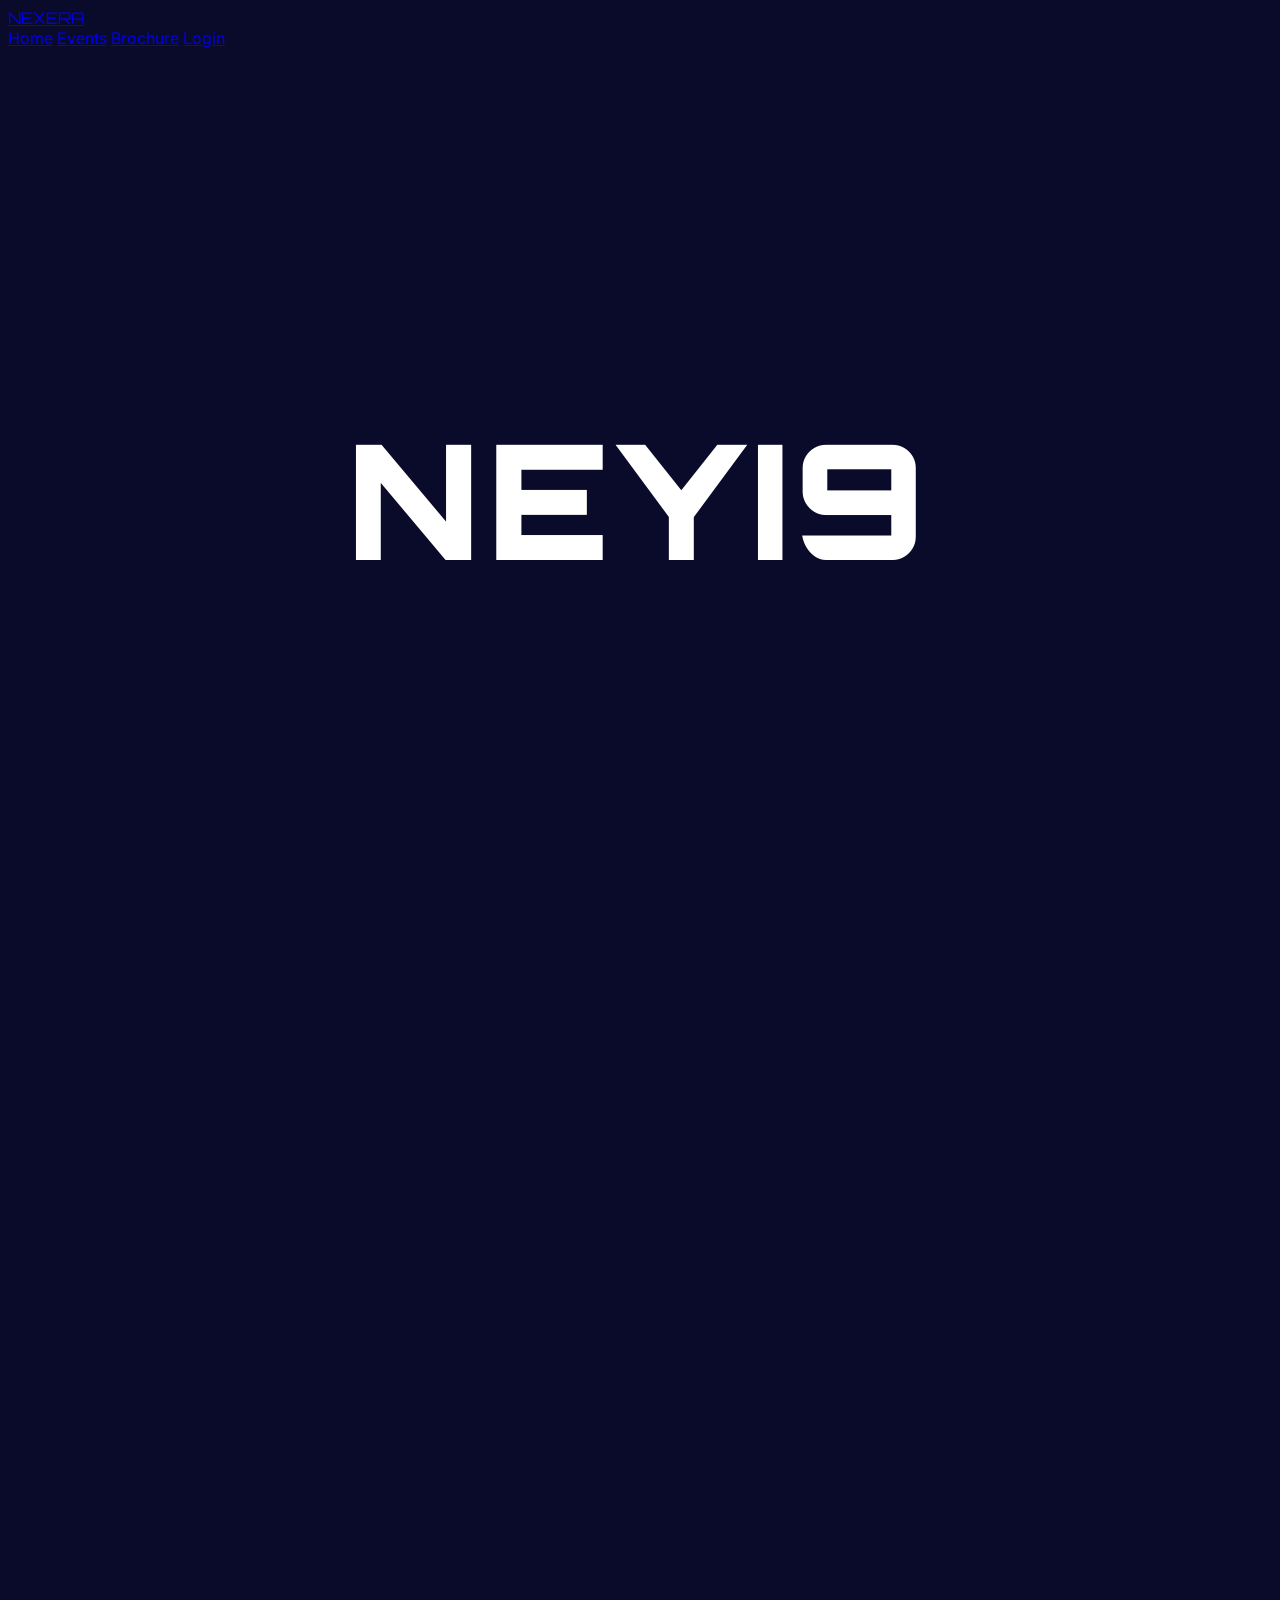
==== commit 9f0a496d: "Add files via upload" ====
--- a/index.html
+++ b/index.html
@@ -11,6 +11,9 @@
     <link href="https://fonts.googleapis.com/css2?family=Inter:wght@400;600;700;900&display=swap" rel="stylesheet">
     <link href="https://fonts.googleapis.com/css2?family=Orbitron:wght@900&display=swap" rel="stylesheet">
 
+    <script src="https://cdn.jsdelivr.net/npm/@tsparticles/confetti@3.0.3/tsparticles.confetti.bundle.min.js"></script>
+    <script src="https://cdn.jsdelivr.net/npm/@tsparticles/slim@3.0.3/tsparticles.slim.bundle.min.js"></script>
+
     <style>
         /* ==========================================
            BASE STYLES
@@ -18,31 +21,34 @@
         */
         body {
             font-family: 'Inter', sans-serif;
-            background-color: #0a0a2a; /* Dark blue-purple background */
+            background-color: #0a0a2a; 
             color: #e0e0e0;
-            overflow: hidden; /* Key for snap scroll */
-        }
-
-        /* ==========================================
-           MOBILE MENU STYLES
-           ==========================================
-        */
-        #mobile-menu.menu-visible {
-            opacity: 1;
-            pointer-events: auto;
+            overflow: hidden; 
+            position: relative;
+        }
+
+        #tsparticles {
+            position: fixed;
+            top: 0;
+            left: 0;
+            width: 100%;
+            height: 100%;
+            z-index: 0; 
+            pointer-events: auto; 
         }
 
         /* ==========================================
            LOGIN MODAL STYLES
            ==========================================
         */
-        #login-modal.modal-visible {
+        #login-modal.modal-visible,
+        #register-modal.modal-visible {
             opacity: 1;
             pointer-events: auto;
         }
 
         .login-card {
-            background-color: rgba(31, 41, 55, 0.8); /* bg-gray-800/80 */
+            background-color: rgba(31, 41, 55, 0.8); 
             backdrop-filter: blur(8px);
             -webkit-backdrop-filter: blur(8px);
             padding: 2.5rem;
@@ -50,14 +56,13 @@
             box-shadow: 0 10px 15px -3px rgba(0, 0, 0, 0.1), 0 4px 6px -2px rgba(0, 0, 0, 0.05);
             border-width: 1px;
             border-color: rgba(55, 65, 81, 0.5);
-            
-            /* Animation for pop-in */
             transform: scale(0.95);
             opacity: 0;
             transition: all 0.3s cubic-bezier(0.175, 0.885, 0.32, 1.275);
         }
         
-        #login-modal.modal-visible .login-card {
+        #login-modal.modal-visible .login-card,
+        #register-modal.modal-visible .login-card {
             transform: scale(1);
             opacity: 1;
         }
@@ -67,7 +72,7 @@
             background-color: rgba(17, 24, 39, 0.5); 
             border: 1px solid rgba(55, 65, 81, 0.7); 
             color: white;
-            padding: 1rem; /* Padding for floating label */
+            padding: 1rem; 
             border-radius: 0.5rem; 
             transition: border-color 0.3s;
         }
@@ -76,7 +81,6 @@
             border-color: #60a5fa; 
         }
 
-        /* Background for the floating label notch */
         .login-label-bg {
             background-color: rgba(31, 41, 55, 0.8); 
         }
@@ -94,12 +98,12 @@
             justify-content: center;
             position: relative;
             overflow: hidden;
-            background-color: #0a0a2a; 
+            background-color: transparent; 
             z-index: 30;
             opacity: 1;
             transform: scale(1) translate(0, 0);
             filter: blur(0px);
-            transition: all 0.8s cubic-bezier(0.6, -0.2, 0.7, 1); 
+            transition: all 0.5s cubic-bezier(0.6, -0.2, 0.7, 1); 
         }
 
         .hero-state-hidden {
@@ -123,11 +127,7 @@
             font-weight: 900;
             color: white;
             transition: opacity 0.5s ease;
-            
-            /* Using Orbitron as requested */
             font-family: 'Orbitron', sans-serif;
-            /* Optional: if you want the outline effect back, uncomment below */
-            /* -webkit-text-stroke: 2px white; color: transparent; */
         }
 
         .hero-visible .letter {
@@ -137,30 +137,12 @@
         .hero-text {
             opacity: 0;
             transform: translateY(20px);
-            /* Delay approx 2s for scramble to finish */
-            transition: opacity 0.8s ease 2s, transform 0.8s ease 2s;
+            transition: opacity 0.5s ease 2s, transform 0.5s ease 2s;
         }
 
         .hero-visible .hero-text {
             opacity: 1;
             transform: translateY(0);
-        }
-
-        /* ==========================================
-           NAVIGATION BAR
-           ==========================================
-        */
-        #main-nav.scrolled {
-            background-color: rgba(10, 10, 42, 0.9); 
-            backdrop-filter: blur(10px);
-            -webkit-backdrop-filter: blur(10px); 
-            box-shadow: 0 4px 12px rgba(0, 0, 0, 0.1);
-        }
-
-        /* Logo fades in when nav has 'scrolled' class */
-        #main-nav.scrolled #nav-logo {
-            opacity: 1;
-            transform: translateX(0);
         }
 
         /* ==========================================
@@ -170,12 +152,13 @@
         .content-wrapper {
             position: relative;
             z-index: 20; 
-            background-color: #0a0a2a;
+            background-color: transparent;
             overflow-y: auto;
             height: 100vh;
             opacity: 0;
-            transition: opacity 0.8s cubic-bezier(0.4, 0, 0.2, 1);
+            transition: opacity 0.5s cubic-bezier(0.4, 0, 0.2, 1);
             pointer-events: none; 
+            backdrop-filter: blur(2px);
         }
         
         .content-wrapper.content-visible {
@@ -184,17 +167,12 @@
         }
 
         /* ==========================================
-           CARD STYLES
+           CARD STYLES & POLISH
            ==========================================
         */
-        .event-card svg {
-            transition: all 0.3s ease;
-        }
-
-        .event-card:hover svg {
-            transform: scale(1.1);
-            color: #60a5fa; 
-        }
+        .event-card svg { transition: all 0.3s ease; }
+        .event-card:hover svg { transform: scale(1.1); color: #60a5fa; }
+        .event-card { transition: all 0.3s ease; } /* Added general transition */
 
         .footer-card {
             background-color: rgba(31, 41, 55, 0.5); 
@@ -206,53 +184,100 @@
             border-width: 1px; 
             border-color: rgba(55, 65, 81, 0.5); 
         }
+
+        /* Custom Scrollbar */
+        ::-webkit-scrollbar { width: 8px; }
+        ::-webkit-scrollbar-track { background: #0a0a2a; }
+        ::-webkit-scrollbar-thumb { background: #1f2937; border-radius: 4px; }
+        ::-webkit-scrollbar-thumb:hover { background: #3b82f6; }
+
+        /* Gradient Text */
+        .text-gradient {
+            background: linear-gradient(to right, #60a5fa, #a855f7, #60a5fa);
+            background-clip: text;
+            -webkit-background-clip: text;
+            -webkit-text-fill-color: transparent;
+            background-size: 200% auto;
+            animation: gradientMove 5s linear infinite;
+        }
+
+        @keyframes gradientMove {
+            0% { background-position: 0% center; }
+            100% { background-position: 200% center; }
+        }
+
+        /* Marquee */
+        .marquee-container {
+            overflow: hidden;
+            white-space: nowrap;
+            position: relative;
+            mask-image: linear-gradient(to right, transparent, black 10%, black 90%, transparent);
+            -webkit-mask-image: linear-gradient(to right, transparent, black 10%, black 90%, transparent);
+        }
+        .marquee-content {
+            display: inline-flex;
+            gap: 4rem;
+            animation: scroll 20s linear infinite;
+        }
+        .marquee-content:hover { animation-play-state: paused; }
+        @keyframes scroll {
+            0% { transform: translateX(0); }
+            100% { transform: translateX(-50%); }
+        }
+
+        /* Filter Btns */
+        .filter-btn {
+            background: rgba(31, 41, 55, 0.5);
+            border: 1px solid rgba(75, 85, 99, 0.4);
+            color: #9ca3af;
+            transition: all 0.3s ease;
+        }
+        .filter-btn:hover { color: white; border-color: #60a5fa; }
+        .filter-btn.active {
+            background-color: #2563eb; color: white;
+            border-color: #2563eb; box-shadow: 0 0 15px rgba(37, 99, 235, 0.5);
+        }
+        @keyframes fadeInScale {
+            from { opacity: 0; transform: scale(0.95); }
+            to { opacity: 1; transform: scale(1); }
+        }
+        .animate-fade-in { animation: fadeInScale 0.4s ease-out forwards; }
+
+        /* Autofill Fix */
+        input:-webkit-autofill,
+        input:-webkit-autofill:hover, 
+        input:-webkit-autofill:focus, 
+        input:-webkit-autofill:active {
+            -webkit-box-shadow: 0 0 0 30px #111827 inset !important;
+            -webkit-text-fill-color: white !important;
+            transition: background-color 5000s ease-in-out 0s;
+        }
     </style>
 </head>
-
 <body class="relative">
 
-    <nav id="main-nav" class="fixed top-0 left-0 right-0 flex justify-between items-center h-20 px-6 md:px-12 z-40 transition-all duration-300">
-        <div class="flex items-center gap-4">
-            <button id="menu-btn" class="text-white p-2 relative z-50" aria-label="Open Menu">
-                <svg class="w-8 h-8" xmlns="http://www.w3.org/2000/svg" fill="none" viewBox="0 0 24 24" stroke-width="2" stroke="currentColor">
-                    <path stroke-linecap="round" stroke-linejoin="round" d="M3.75 6.75h16.5M3.75 12h16.5m-16.5 5.25h16.5" />
-                </svg>
-            </button>
-            
-            <div id="nav-logo" class="text-white text-3xl font-bold transition-all duration-300 opacity-0 -translate-x-4" style="font-family: 'Orbitron', sans-serif;">
-                NEXERA
-            </div> 
-        </div>
-
-        <div class="flex items-center space-x-6">
-            <a href="brochure.jpg" target="_blank" class="text-white font-semibold hover:text-blue-300 transition-colors hidden md:block">
-                Brochure
-            </a>
-
-            <a href="#" id="login-btn" class="bg-blue-600 text-white px-5 py-2 rounded-full font-semibold hover:bg-blue-500 transition-all duration-300">
-                Login
-            </a>
+    <div id="tsparticles"></div>
+
+    <div id="fixed-logo" class="fixed top-8 left-8 z-50 opacity-0 transition-all duration-500 pointer-events-none">
+        <a href="#" class="text-white text-2xl font-bold tracking-widest hover:text-blue-400 transition-colors" style="font-family: 'Orbitron', sans-serif;">
+            NEXERA
+        </a>
+    </div>
+
+    <nav id="main-nav" class="fixed top-8 right-8 z-50 flex items-center">
+        <div class="flex items-center space-x-6 md:space-x-8">
+            <a href="#" class="nav-link text-gray-400 hover:text-white text-xs md:text-sm uppercase tracking-widest hover:-translate-y-0.5 transition-all duration-300">Home</a>
+            <span class="w-1 h-1 bg-gray-600 rounded-full"></span>
+            <a href="#events" class="nav-link text-gray-400 hover:text-white text-xs md:text-sm uppercase tracking-widest hover:-translate-y-0.5 transition-all duration-300">Events</a>
+            <span class="w-1 h-1 bg-gray-600 rounded-full"></span>
+            <a href="brochure.jpg" target="_blank" class="text-gray-400 hover:text-white text-xs md:text-sm uppercase tracking-widest hover:-translate-y-0.5 transition-all duration-300">Brochure</a>
+            <span class="w-1 h-1 bg-gray-600 rounded-full"></span>
+            <a href="#" id="login-btn" class="text-blue-400 hover:text-blue-300 text-xs md:text-sm uppercase tracking-widest font-semibold hover:-translate-y-0.5 transition-all duration-300">Login</a>
         </div>
     </nav>
 
-    <div id="mobile-menu" class="fixed top-0 left-0 w-full h-full bg-gray-900/90 backdrop-blur-md flex flex-col justify-center items-center 
-                                z-50 opacity-0 pointer-events-none transition-opacity duration-300 ease-in-out">
-        
-        <button id="close-btn" class="absolute top-8 right-8 text-white p-2" aria-label="Close Menu">
-            <svg class="w-10 h-10" xmlns="http://www.w3.org/2000/svg" fill="none" viewBox="0 0 24 24" stroke-width="2" stroke="currentColor">
-                <path stroke-linecap="round" stroke-linejoin="round" d="M6 18L18 6M6 6l12 12" />
-            </svg>
-        </button>
-
-        <div class="flex flex-col items-center space-y-8">
-            <a href="#" class="menu-link text-white text-3xl font-bold hover:text-blue-300 transition-colors">Home</a>
-            <a href="#events" class="menu-link text-white text-3xl font-bold hover:text-blue-300 transition-colors">Events</a>
-            <a href="#sponsors" class="menu-link text-white text-3xl font-bold hover:text-blue-300 transition-colors">Sponsorship</a>
-            <a href="timeline.html" class="menu-link text-white text-3xl font-bold hover:text-blue-300 transition-colors">Timeline</a>            </div>
-    </div>
-
     <header class="hero-visible"> 
-        <div class="absolute top-1/2 left-1/2 -translate-x-1/2 -translate-y-1/2 w-[60vw] h-[60vw] max-w-[800px] max-h-[800px] bg-blue-700 rounded-full opacity-30 blur-[150px] animate-pulse"></div>
+        <div class="absolute top-1/2 left-1/2 -translate-x-1/2 -translate-y-1/2 w-[60vw] h-[60vw] max-w-[800px] max-h-[800px] bg-blue-700 rounded-full opacity-30 blur-[150px]"></div>
 
         <h1 class="z-10" aria-label="NEXERA">
             <span class="letter"></span>
@@ -263,165 +288,266 @@
             <span class="letter"></span>
         </h1>
         
-        <p class="hero-text text-xl md:text-2xl text-blue-200 z-10 mt-4">The Future is Now</p>
     </header>
 
-    <div id="login-modal" class="fixed inset-0 z-50 flex items-center justify-center p-4 
-                                opacity-0 pointer-events-none transition-all duration-300">
-        
+    <div id="login-modal" class="fixed inset-0 z-50 flex items-center justify-center p-4 opacity-0 pointer-events-none transition-all duration-300">
         <div id="login-overlay" class="absolute inset-0 bg-black/70 backdrop-blur-sm"></div>
-
         <div class="login-card relative w-full max-w-md">
-            <button id="login-close-btn" class="absolute -top-3 -right-3 text-white bg-gray-700 rounded-full p-1 hover:bg-gray-600 transition-colors" aria-label="Close Login">
-                <svg class="w-6 h-6" xmlns="http://www.w3.org/2000/svg" fill="none" viewBox="0 0 24 24" stroke-width="2" stroke="currentColor">
-                    <path stroke-linecap="round" stroke-linejoin="round" d="M6 18L18 6M6 6l12 12" />
-                </svg>
+            <button id="login-close-btn" class="absolute -top-3 -right-3 text-white bg-gray-700 rounded-full p-1 hover:bg-gray-600 transition-colors">
+                <svg class="w-6 h-6" xmlns="http://www.w3.org/2000/svg" fill="none" viewBox="0 0 24 24" stroke-width="2" stroke="currentColor"><path stroke-linecap="round" stroke-linejoin="round" d="M6 18L18 6M6 6l12 12" /></svg>
             </button>
-
             <h3 class="text-4xl font-bold text-white mb-6 text-center">Login</h3>
             <form action="#">
                 <div class="relative z-0 mb-6">
-                    <input type="email" id="email" name="email" 
-                           class="login-input peer" 
-                           placeholder=" " required />
-                    <label for="email" 
-                           class="login-label-bg px-1 absolute text-blue-200 duration-300 transform -translate-y-5 scale-90 top-3 z-10 origin-[0] left-2
-                                  peer-focus:text-blue-400 
-                                  peer-placeholder-shown:scale-100 
-                                  peer-placeholder-shown:translate-y-1 
-                                  peer-focus:scale-90 
-                                  peer-focus:-translate-y-5">
-                        Email Address
-                    </label>
-                </div>
-                
+                    <input type="email" id="email" name="email" class="login-input peer" placeholder=" " required />
+                    <label for="email" class="login-label-bg px-1 absolute text-blue-200 duration-300 transform -translate-y-5 scale-90 top-3 z-10 origin-[0] left-2 peer-focus:text-blue-400 peer-placeholder-shown:scale-100 peer-placeholder-shown:translate-y-1 peer-focus:scale-90 peer-focus:-translate-y-5">Email Address</label>
+                </div>
                 <div class="relative z-0 mb-6">
-                    <input type="password" id="password" name="password" 
-                           class="login-input peer" 
-                           placeholder=" " required />
-                    <label for="password" 
-                           class="login-label-bg px-1 absolute text-blue-200 duration-300 transform -translate-y-5 scale-90 top-3 z-10 origin-[0] left-2
-                                  peer-focus:text-blue-400 
-                                  peer-placeholder-shown:scale-100 
-                                  peer-placeholder-shown:translate-y-1 
-                                  peer-focus:scale-90 
-                                  peer-focus:-translate-y-5">
-                        Password
-                    </label>
-                </div>
-
-                <button type="submit" class="w-full bg-blue-600 text-white py-3 rounded-lg font-semibold hover:bg-blue-500 transition-all duration-300">
-                    Sign In
-                </button>
-                
+                    <input type="password" id="password" name="password" class="login-input peer" placeholder=" " required />
+                    <label for="password" class="login-label-bg px-1 absolute text-blue-200 duration-300 transform -translate-y-5 scale-90 top-3 z-10 origin-[0] left-2 peer-focus:text-blue-400 peer-placeholder-shown:scale-100 peer-placeholder-shown:translate-y-1 peer-focus:scale-90 peer-focus:-translate-y-5">Password</label>
+                </div>
+                <button type="submit" class="w-full bg-blue-600 text-white py-3 rounded-lg font-semibold hover:bg-blue-500 transition-all duration-300">Sign In</button>
                 <div class="flex justify-between text-sm mt-6">
                     <a href="#" class="font-semibold text-blue-400 hover:text-blue-300">Forgot Password?</a>
-                    <a href="#" class="font-semibold text-blue-400 hover:text-blue-300">Create an account</a>
+                    <a href="#" id="switch-to-register" class="font-semibold text-blue-400 hover:text-blue-300">Create an account</a>
                 </div>
             </form>
         </div>
     </div>
 
+    <div id="register-modal" class="fixed inset-0 z-50 flex items-center justify-center p-4 opacity-0 pointer-events-none transition-all duration-300">
+        <div id="register-overlay" class="absolute inset-0 bg-black/70 backdrop-blur-sm"></div>
+        <div class="login-card relative w-full max-w-md">
+            <button id="register-close-btn" class="absolute -top-3 -right-3 text-white bg-gray-700 rounded-full p-1 hover:bg-gray-600 transition-colors">
+                <svg class="w-6 h-6" xmlns="http://www.w3.org/2000/svg" fill="none" viewBox="0 0 24 24" stroke-width="2" stroke="currentColor"><path stroke-linecap="round" stroke-linejoin="round" d="M6 18L18 6M6 6l12 12" /></svg>
+            </button>
+            <h3 class="text-3xl font-bold text-white mb-6 text-center">Create Account</h3>
+            <form action="#">
+                <div class="relative z-0 mb-6">
+                    <input type="text" id="reg-name" name="reg-name" class="login-input peer" placeholder=" " required />
+                    <label for="reg-name" class="login-label-bg px-1 absolute text-blue-200 duration-300 transform -translate-y-5 scale-90 top-3 z-10 origin-[0] left-2 peer-focus:text-blue-400 peer-placeholder-shown:scale-100 peer-placeholder-shown:translate-y-1 peer-focus:scale-90 peer-focus:-translate-y-5">Full Name</label>
+                </div>
+                <div class="relative z-0 mb-6">
+                    <input type="email" id="reg-email" name="reg-email" class="login-input peer" placeholder=" " required />
+                    <label for="reg-email" class="login-label-bg px-1 absolute text-blue-200 duration-300 transform -translate-y-5 scale-90 top-3 z-10 origin-[0] left-2 peer-focus:text-blue-400 peer-placeholder-shown:scale-100 peer-placeholder-shown:translate-y-1 peer-focus:scale-90 peer-focus:-translate-y-5">Email Address</label>
+                </div>
+                <div class="relative z-0 mb-6">
+                    <input type="password" id="reg-password" name="reg-password" class="login-input peer" placeholder=" " required />
+                    <label for="reg-password" class="login-label-bg px-1 absolute text-blue-200 duration-300 transform -translate-y-5 scale-90 top-3 z-10 origin-[0] left-2 peer-focus:text-blue-400 peer-placeholder-shown:scale-100 peer-placeholder-shown:translate-y-1 peer-focus:scale-90 peer-focus:-translate-y-5">Password</label>
+                </div>
+                <div class="relative z-0 mb-6">
+                    <input type="password" id="reg-confirm" name="reg-confirm" class="login-input peer" placeholder=" " required />
+                    <label for="reg-confirm" class="login-label-bg px-1 absolute text-blue-200 duration-300 transform -translate-y-5 scale-90 top-3 z-10 origin-[0] left-2 peer-focus:text-blue-400 peer-placeholder-shown:scale-100 peer-placeholder-shown:translate-y-1 peer-focus:scale-90 peer-focus:-translate-y-5">Confirm Password</label>
+                </div>
+                <button type="submit" class="w-full bg-blue-600 text-white py-3 rounded-lg font-semibold hover:bg-blue-500 transition-all duration-300">Register</button>
+                <div class="text-center text-sm mt-6">
+                    <span class="text-gray-400">Already have an account?</span>
+                    <a href="#" id="switch-to-login" class="font-semibold text-blue-400 hover:text-blue-300 ml-1">Login here</a>
+                </div>
+            </form>
+        </div>
+    </div>
+
     <main class="content-wrapper relative z-20">
-        <section id="events" class="container mx-auto px-6 py-24">
-            <h2 class="text-4xl font-bold text-center mb-4 text-white">Event Categories</h2>
-            <p class="text-lg text-blue-200 text-center mb-16 max-w-2xl mx-auto">
-                Discover a world of innovation, fun, and learning.
-            </p>
-
-            <div class="grid md:grid-cols-3 gap-8">
-                <div class="event-card bg-gray-800/50 backdrop-blur-sm p-8 rounded-2xl shadow-lg border border-gray-700/50 transition-all duration-300 hover:border-blue-500 hover:-translate-y-1">
-                    <svg class="w-12 h-12 text-blue-400 mb-6" xmlns="http://www.w3.org/2000/svg" fill="none" viewBox="0 0 24 24" stroke-width="1.5" stroke="currentColor">
-                        <path stroke-linecap="round" stroke-linejoin="round" d="M17.25 6.75L22.5 12l-5.25 5.25m-10.5 0L1.5 12l5.25-5.25m7.5 0l-4.5 16.5" />
-                    </svg>
-                    <h3 class="text-2xl font-semibold mb-3 text-white">Technical Events</h3>
-                    <p class="text-blue-100 mb-6">
-                        Engage in hackathons, coding challenges, robotics battles, and paper presentations. Sharpen your skills.
-                    </p>
-                    <a href="technical_events.html" class="font-semibold text-blue-400 hover:text-blue-300 transition-colors">Learn More &rarr;</a>
-                </div>
-
-                <div class="event-card bg-gray-800/50 backdrop-blur-sm p-8 rounded-2xl shadow-lg border border-gray-700/50 transition-all duration-300 hover:border-blue-500 hover:-translate-y-1">
-                    <svg class="w-12 h-12 text-blue-400 mb-6" xmlns="http://www.w3.org/2000/svg" fill="none" viewBox="0 0 24 24" stroke-width="1.5" stroke="currentColor">
-                        <path stroke-linecap="round" stroke-linejoin="round" d="M10.5 6h9.75M10.5 6a1.5 1.5 0 11-3 0m3 0a1.5 1.5 0 10-3 0M3.75 6H7.5m3 12h9.75m-9.75 0a1.5 1.5 0 01-3 0m3 0a1.5 1.5 0 00-3 0m-3.75 0H7.5m9-6h3.75m-3.75 0a1.5 1.5 0 01-3 0m3 0a1.5 1.5 0 00-3 0m-9.75 0h9.75" />
-                    </svg>
-                    <h3 class="text-2xl font-semibold mb-3 text-white">Non-Technical Events</h3>
-                    <p class="text-blue-100 mb-6">
-                        Unleash your creativity and strategic mind. Join us for treasure hunts, debates, marketing challenges.
-                    </p>
-                    <a href="non_technical_events.html" class="font-semibold text-blue-400 hover:text-blue-300 transition-colors">Learn More &rarr;</a>
-                </div>
-
-                <div class="event-card bg-gray-800/50 backdrop-blur-sm p-8 rounded-2xl shadow-lg border border-gray-700/55 transition-all duration-300 hover:border-blue-500 hover:-translate-y-1">
-                    <svg class="w-12 h-12 text-blue-400 mb-6" xmlns="http://www.w3.org/2000/svg" fill="none" viewBox="0 0 24 24" stroke-width="1.5" stroke="currentColor">
-                        <path stroke-linecap="round" stroke-linejoin="round" d="M14.25 10.5h-4.5m4.5 3h-4.5M4.5 10.5h.008v.008H4.5v-.008zM4.5 13.5h.008v.008H4.5v-.008zM19.5 10.5h.008v.008H19.5v-.008zM19.5 13.5h.008v.008H19.5v-.008zM12 21l-3-3H9M15 21l3-3h-3M3 10.5v2c0 3.314 2.686 6 6 6h6c3.314 0 6-2.686 6-6v-2M3 10.5c0-3.314 2.686-6 6-6h6c3.314 0 6 2.686 6 6" />
-                    </svg>
-                    <h3 class="text-2xl font-semibold mb-3 text-white">Flagship Events</h3>
-                    <p class="text-blue-100 mb-6">
-                        Get hands-on experience with cutting-edge technologies. Learn from industry experts.
-                    </p>
-                    <a href="flagship.html" class="font-semibold text-blue-400 hover:text-blue-300 transition-colors">Learn More &rarr;</a>
+        <section id="events" class="container mx-auto px-6 py-24 min-h-screen">
+            <h2 class="text-4xl font-bold text-center mb-4 text-gradient">Upcoming Events</h2>
+            
+            <div class="flex justify-center gap-4 mb-12 flex-wrap">
+                <button class="filter-btn active px-6 py-2 rounded-full font-semibold text-sm tracking-wide" data-filter="all">All</button>
+                <button class="filter-btn px-6 py-2 rounded-full font-semibold text-sm tracking-wide" data-filter="tech">Technical</button>
+                <button class="filter-btn px-6 py-2 rounded-full font-semibold text-sm tracking-wide" data-filter="flagship">Flagship</button>
+                <button class="filter-btn px-6 py-2 rounded-full font-semibold text-sm tracking-wide" data-filter="non-tech">Non-Tech</button>
+            </div>
+
+            <div class="grid grid-cols-1 md:grid-cols-2 lg:grid-cols-4 gap-6" id="events-grid">                
+                <div class="event-card group bg-gray-800/50 backdrop-blur-sm p-6 rounded-2xl shadow-lg border border-gray-700/50 hover:border-blue-500 hover:-translate-y-1" data-category="tech">
+                    <svg class="w-12 h-12 text-blue-400 mb-6" xmlns="http://www.w3.org/2000/svg" fill="none" viewBox="0 0 24 24" stroke-width="1.5" stroke="currentColor"><path stroke-linecap="round" stroke-linejoin="round" d="M17.25 6.75L22.5 12l-5.25 5.25m-10.5 0L1.5 12l5.25-5.25m7.5 0l-4.5 16.5" /></svg>
+                    <div class="mb-4"><h3 class="text-2xl font-semibold text-white">Mega Hackathon</h3><span class="inline-block mt-2 px-3 py-1 text-xs font-semibold text-blue-900 bg-blue-200 rounded-full">Flagship</span></div>
+                    <p class="text-blue-100 mb-4 text-sm">24-Hour coding marathon. Build solutions for real-world problems.</p>
+                    <button class="w-full py-2 rounded-lg border border-blue-500 text-blue-400 hover:bg-blue-600 hover:text-white transition-all font-semibold">Register Now</button>
+                </div>
+                <div class="event-card group bg-gray-800/50 backdrop-blur-sm p-6 rounded-2xl shadow-lg border border-gray-700/50 transition-all duration-300 hover:border-blue-500 hover:-translate-y-1" data-category="tech">
+                    <svg class="w-12 h-12 text-blue-400 mb-6" xmlns="http://www.w3.org/2000/svg" fill="none" viewBox="0 0 24 24" stroke-width="1.5" stroke="currentColor"><path stroke-linecap="round" stroke-linejoin="round" d="M9 17.25v1.007a3 3 0 01-.879 2.122L7.5 21h9l-.621-.621A3 3 0 0115 18.257V17.25m6-12V15a2.25 2.25 0 01-2.25 2.25H5.25A2.25 2.25 0 013 15V5.25m18 0A2.25 2.25 0 0018.75 3H5.25A2.25 2.25 0 003 5.25m18 0V12a2.25 2.25 0 01-2.25 2.25H5.25A2.25 2.25 0 013 12V5.25" /></svg>
+                    <div class="mb-4"><h3 class="text-2xl font-semibold text-white">Robo Wars</h3><span class="inline-block mt-2 px-3 py-1 text-xs font-semibold text-purple-900 bg-purple-200 rounded-full">Robotics</span></div>
+                    <p class="text-blue-100 mb-4 text-sm">Bring your bots to the arena. May the strongest bot survive.</p>
+                    <button class="w-full py-2 rounded-lg border border-blue-500 text-blue-400 hover:bg-blue-600 hover:text-white transition-all font-semibold">Register Now</button>
+                </div>
+                <div class="event-card group bg-gray-800/50 backdrop-blur-sm p-6 rounded-2xl shadow-lg border border-gray-700/50 transition-all duration-300 hover:border-blue-500 hover:-translate-y-1" data-category="tech">
+                    <svg class="w-12 h-12 text-blue-400 mb-6" xmlns="http://www.w3.org/2000/svg" fill="none" viewBox="0 0 24 24" stroke-width="1.5" stroke="currentColor"><path stroke-linecap="round" stroke-linejoin="round" d="M14.25 9.75L16.5 12l-2.25 2.25m-4.5 0L7.5 12l2.25-2.25M6 20.25h12A2.25 2.25 0 0020.25 18V6A2.25 2.25 0 0018 3.75H6A2.25 2.25 0 003.75 6v12A2.25 2.25 0 006 20.25z" /></svg>
+                    <div class="mb-4"><h3 class="text-2xl font-semibold text-white">Code Relay</h3><span class="inline-block mt-2 px-3 py-1 text-xs font-semibold text-green-900 bg-green-200 rounded-full">Coding</span></div>
+                    <p class="text-blue-100 mb-4 text-sm">A relay race, but with code. Switch teammates every 10 minutes!</p>
+                    <button class="w-full py-2 rounded-lg border border-blue-500 text-blue-400 hover:bg-blue-600 hover:text-white transition-all font-semibold">Register Now</button>
+                </div>
+                <div class="event-card group bg-gray-800/50 backdrop-blur-sm p-6 rounded-2xl shadow-lg border border-gray-700/50 transition-all duration-300 hover:border-blue-500 hover:-translate-y-1" data-category="flagship">
+                    <svg class="w-12 h-12 text-blue-400 mb-6" xmlns="http://www.w3.org/2000/svg" fill="none" viewBox="0 0 24 24" stroke-width="1.5" stroke="currentColor"><path stroke-linecap="round" stroke-linejoin="round" d="M5.25 5.653c0-.856.917-1.398 1.667-.986l11.54 6.348a1.125 1.125 0 010 1.971l-11.54 6.347a1.125 1.125 0 01-1.667-.985V5.653z" /></svg>
+                    <div class="mb-4"><h3 class="text-2xl font-semibold text-white">VLSI</h3><span class="inline-block mt-2 px-3 py-1 text-xs font-semibold text-red-900 bg-red-200 rounded-full">Flagship</span></div>
+                    <p class="text-blue-100 mb-4 text-sm">Implement Verilog code in Vivado.</p>
+                    <button class="w-full py-2 rounded-lg border border-blue-500 text-blue-400 hover:bg-blue-600 hover:text-white transition-all font-semibold">Register Now</button>
                 </div>
             </div>
         </section>
-
         <section id="sponsors" class="py-24">
             <div class="container mx-auto px-6">
-                <h2 class="text-3xl font-bold text-center mb-12 text-white">Our Sponsors</h2>
-                <div class="flex flex-wrap justify-center items-center gap-x-12 gap-y-8">
-                    <img src="https://placehold.co/150x60/transparent/9ca3af?text=Sponsor+1" alt="Sponsor 1" class="h-12 opacity-50 hover:opacity-100 transition-opacity">
-                    <img src="https://placehold.co/150x60/transparent/9ca3af?text=Sponsor+2" alt="Sponsor 2" class="h-12 opacity-50 hover:opacity-100 transition-opacity">
-                    <img src="https://placehold.co/150x60/transparent/9ca3af?text=Sponsor+3" alt="Sponsor 3" class="h-12 opacity-50 hover:opacity-100 transition-opacity">
-                    <img src="https://placehold.co/150x60/transparent/9ca3af?text=Sponsor+4" alt="Sponsor 4" class="h-12 opacity-50 hover:opacity-100 transition-opacity">
-                    <img src="https://placehold.co/150x60/transparent/9ca3af?text=Sponsor+5" alt="Sponsor 5" class="h-12 opacity-50 hover:opacity-100 transition-opacity">
+                <h2 class="text-3xl font-bold text-center mb-12 text-gradient">Trusted Partners</h2>
+                
+                <div class="marquee-container w-full">
+                    <div class="marquee-content items-center">
+                        <img src="https://placehold.co/150x60/transparent/9ca3af?text=GOOGLE" alt="Sponsor" class="h-12 opacity-50 hover:opacity-100 transition-opacity cursor-pointer">
+                        <img src="https://placehold.co/150x60/transparent/9ca3af?text=MICROSOFT" alt="Sponsor" class="h-12 opacity-50 hover:opacity-100 transition-opacity cursor-pointer">
+                        <img src="https://placehold.co/150x60/transparent/9ca3af?text=TESLA" alt="Sponsor" class="h-12 opacity-50 hover:opacity-100 transition-opacity cursor-pointer">
+                        <img src="https://placehold.co/150x60/transparent/9ca3af?text=AMAZON" alt="Sponsor" class="h-12 opacity-50 hover:opacity-100 transition-opacity cursor-pointer">
+                        <img src="https://placehold.co/150x60/transparent/9ca3af?text=INTEL" alt="Sponsor" class="h-12 opacity-50 hover:opacity-100 transition-opacity cursor-pointer">
+                        <img src="https://placehold.co/150x60/transparent/9ca3af?text=IBM" alt="Sponsor" class="h-12 opacity-50 hover:opacity-100 transition-opacity cursor-pointer">
+                        
+                        <img src="https://placehold.co/150x60/transparent/9ca3af?text=GOOGLE" alt="Sponsor" class="h-12 opacity-50 hover:opacity-100 transition-opacity cursor-pointer">
+                        <img src="https://placehold.co/150x60/transparent/9ca3af?text=MICROSOFT" alt="Sponsor" class="h-12 opacity-50 hover:opacity-100 transition-opacity cursor-pointer">
+                        <img src="https://placehold.co/150x60/transparent/9ca3af?text=TESLA" alt="Sponsor" class="h-12 opacity-50 hover:opacity-100 transition-opacity cursor-pointer">
+                        <img src="https://placehold.co/150x60/transparent/9ca3af?text=AMAZON" alt="Sponsor" class="h-12 opacity-50 hover:opacity-100 transition-opacity cursor-pointer">
+                        <img src="https://placehold.co/150x60/transparent/9ca3af?text=INTEL" alt="Sponsor" class="h-12 opacity-50 hover:opacity-100 transition-opacity cursor-pointer">
+                        <img src="https://placehold.co/150x60/transparent/9ca3af?text=IBM" alt="Sponsor" class="h-12 opacity-50 hover:opacity-100 transition-opacity cursor-pointer">
+                    </div>
                 </div>
             </div>
         </section>
-
-        <footer id="contact" class="pt-20 pb-10">
+        <section id="timeline" class="py-24 relative">
             <div class="container mx-auto px-6">
-                <div class="grid md:grid-cols-3 gap-8">
-                    <div class="footer-card">
-                        <h3 class="text-2xl font-bold text-white mb-4">NEXERA</h3>
-                        <p class="text-blue-200 mb-4">
-                            The Future is Now. Join us for the biggest tech fest of the year.
+                <h2 class="text-3xl font-bold text-center mb-12 text-gradient">Event Timeline</h2>
+                
+                <div class="relative max-w-4xl mx-auto">
+                    
+                    <div class="absolute top-0 left-0 right-0 h-12 bg-gradient-to-b from-[#0a0a2a] to-transparent z-20 pointer-events-none"></div>
+                    <div class="absolute bottom-0 left-0 right-0 h-12 bg-gradient-to-t from-[#0a0a2a] to-transparent z-20 pointer-events-none"></div>
+
+                    <div class="timeline-scroll overflow-y-auto max-h-[600px] px-4 py-8 relative">
+                        
+                        <div class="absolute left-4 md:left-1/2 transform md:-translate-x-1/2 h-full w-1 bg-gray-700/50 top-0"></div>
+
+                        <div class="space-y-12">
+                            
+                            <div class="flex flex-col md:flex-row items-center justify-between w-full relative">
+                                <div class="order-1 md:w-5/12"></div>
+                                <div class="z-20 flex items-center order-1 bg-blue-600 shadow-xl w-6 h-6 rounded-full border-2 border-gray-900 absolute left-2.5 md:left-1/2 md:transform md:-translate-x-1/2 -mt-10 md:mt-0"></div>
+                                <div class="order-1 md:w-5/12 w-full pl-10 md:pl-0 md:pr-0">
+                                    <div class="bg-gray-800/50 backdrop-blur-sm p-6 rounded-xl border border-gray-700/50 hover:border-blue-500 transition-all">
+                                        <span class="text-blue-400 font-bold text-lg block mb-1">09:00 AM</span>
+                                        <h3 class="text-xl font-bold text-white">Grand Inauguration</h3>
+                                        <p class="text-gray-400 text-sm mt-1">Main Auditorium</p>
+                                    </div>
+                                </div>
+                            </div>
+
+                            <div class="flex flex-col md:flex-row-reverse items-center justify-between w-full relative">
+                                <div class="order-1 md:w-5/12"></div>
+                                <div class="z-20 flex items-center order-1 bg-blue-600 shadow-xl w-6 h-6 rounded-full border-2 border-gray-900 absolute left-2.5 md:left-1/2 md:transform md:-translate-x-1/2 -mt-10 md:mt-0"></div>
+                                <div class="order-1 md:w-5/12 w-full pl-10 md:pl-0 md:pr-0">
+                                    <div class="bg-gray-800/50 backdrop-blur-sm p-6 rounded-xl border border-gray-700/50 hover:border-blue-500 transition-all">
+                                        <span class="text-blue-400 font-bold text-lg block mb-1">10:30 AM</span>
+                                        <h3 class="text-xl font-bold text-white">Hackathon Begins</h3>
+                                        <p class="text-gray-400 text-sm mt-1">Tech Lab A</p>
+                                    </div>
+                                </div>
+                            </div>
+
+                            <div class="flex flex-col md:flex-row items-center justify-between w-full relative">
+                                <div class="order-1 md:w-5/12"></div>
+                                <div class="z-20 flex items-center order-1 bg-blue-600 shadow-xl w-6 h-6 rounded-full border-2 border-gray-900 absolute left-2.5 md:left-1/2 md:transform md:-translate-x-1/2 -mt-10 md:mt-0"></div>
+                                <div class="order-1 md:w-5/12 w-full pl-10 md:pl-0 md:pr-0">
+                                    <div class="bg-gray-800/50 backdrop-blur-sm p-6 rounded-xl border border-gray-700/50 hover:border-blue-500 transition-all">
+                                        <span class="text-blue-400 font-bold text-lg block mb-1">01:00 PM</span>
+                                        <h3 class="text-xl font-bold text-white">Robo Wars</h3>
+                                        <p class="text-gray-400 text-sm mt-1">Arena Ground</p>
+                                    </div>
+                                </div>
+                            </div>
+
+                            <div class="flex flex-col md:flex-row-reverse items-center justify-between w-full relative">
+                                <div class="order-1 md:w-5/12"></div>
+                                <div class="z-20 flex items-center order-1 bg-blue-600 shadow-xl w-6 h-6 rounded-full border-2 border-gray-900 absolute left-2.5 md:left-1/2 md:transform md:-translate-x-1/2 -mt-10 md:mt-0"></div>
+                                <div class="order-1 md:w-5/12 w-full pl-10 md:pl-0 md:pr-0">
+                                    <div class="bg-gray-800/50 backdrop-blur-sm p-6 rounded-xl border border-gray-700/50 hover:border-blue-500 transition-all">
+                                        <span class="text-blue-400 font-bold text-lg block mb-1">05:00 PM</span>
+                                        <h3 class="text-xl font-bold text-white">Prize Distribution</h3>
+                                        <p class="text-gray-400 text-sm mt-1">Main Auditorium</p>
+                                    </div>
+                                </div>
+                            </div>
+
+                            <div class="flex flex-col md:flex-row items-center justify-between w-full relative">
+                                <div class="order-1 md:w-5/12"></div>
+                                <div class="z-20 flex items-center order-1 bg-blue-600 shadow-xl w-6 h-6 rounded-full border-2 border-gray-900 absolute left-2.5 md:left-1/2 md:transform md:-translate-x-1/2 -mt-10 md:mt-0"></div>
+                                <div class="order-1 md:w-5/12 w-full pl-10 md:pl-0 md:pr-0">
+                                    <div class="bg-gray-800/50 backdrop-blur-sm p-6 rounded-xl border border-gray-700/50 hover:border-blue-500 transition-all">
+                                        <span class="text-blue-400 font-bold text-lg block mb-1">07:00 PM</span>
+                                        <h3 class="text-xl font-bold text-white">Hackathon</h3>
+                                        <p class="text-gray-400 text-sm mt-1">Open Air Theatre</p>
+                                    </div>
+                                </div>
+                            </div>
+
+                        </div>
+                    </div>
+                </div>
+            </div>
+        </section>
+      <footer id="contact" class="pt-20 pb-10 relative z-20">
+            <div class="container mx-auto px-6">
+                
+                <div class="grid grid-cols-1 md:grid-cols-3 gap-10 items-start">
+                    
+                    <div class="flex flex-col items-center md:items-start text-center md:text-left">
+                        
+                        <p class="text-blue-400 text-xs font-bold uppercase tracking-widest mb-2">Organized By</p>
+                        
+                        <h3 class="text-xl font-bold text-gray-200">
+                            Coimbatore Institute of Technology
+                        </h3>
+                        <p class="text-gray-500 text-sm mt-1">
+                            Coimbatore
                         </p>
-                        <p class="text-blue-200"><strong>Email:</strong> info@nexerafest.com</p>
-                        <p class="text-blue-200"><strong>Phone:</strong> +1 (234) 567-890</p>
                     </div>
 
-                    <div class="footer-card">
-                        <h4 class="text-xl font-semibold text-white mb-4">Quick Links</h4>
-                        <ul class="space-y-2">
-                            <li><a href="#events" class="text-blue-200 hover:text-white">Events</a></li>
-                            <li><a href="#sponsors" class="text-blue-200 hover:text-white">Sponsors</a></li>
-                            <li><a href="#" class="text-blue-200 hover:text-white">Brochure</a></li>
-                            <li><a href="#" class="text-blue-200 hover:text-white">Login/Register</a></li>
-                        </ul>
-                    </div>
-
-                    <div class="footer-card">
-                        <h4 class="text-xl font-semibold text-white mb-4">Follow Us</h4>
-                        <div class="flex space-x-4">
-                            <a href="#" class="text-blue-200 hover:text-white" aria-label="Facebook">
-                                <svg class="w-6 h-6" fill="currentColor" viewBox="0 0 24 24"><path d="M9 8h-3v4h3v12h5v-12h3.642l.358-4h-4v-1.667c0-.955.192-1.333 1.115-1.333h2.885v-5h-3.808c-3.596 0-5.192 1.583-5.192 4.615v2.385z"/></svg>
+                    <div class="flex flex-col items-center md:items-start">
+                        <h4 class="text-white font-semibold mb-4 uppercase tracking-wider text-sm">Contact Us</h4>
+                        
+                        <div class="space-y-3">
+                            <a href="mailto:info@nexera.com" class="flex items-center space-x-3 text-gray-400 hover:text-blue-400 transition-colors">
+                                <svg class="w-5 h-5" fill="none" stroke="currentColor" viewBox="0 0 24 24"><path stroke-linecap="round" stroke-linejoin="round" stroke-width="2" d="M3 8l7.89 5.26a2 2 0 002.22 0L21 8M5 19h14a2 2 0 002-2V7a2 2 0 00-2-2H5a2 2 0 00-2 2v10a2 2 0 002 2z"></path></svg>
+                                <span>info@nexera.com</span>
                             </a>
-                            <a href="#" class="text-blue-200 hover:text-white" aria-label="Twitter">
-                                <svg class="w-6 h-6" fill="currentColor" viewBox="0 0 24 24"><path d="M24 4.557c-.883.392-1.832.656-2.828.775 1.017-.609 1.798-1.574 2.165-2.724-.951.564-2.005.974-3.127 1.195-.897-.957-2.178-1.555-3.594-1.555-3.179 0-5.515 2.966-4.797 6.045-4.091-.205-7.719-2.165-10.148-5.144-.422.724-.663 1.58-.663 2.502 0 1.708.87 3.215 2.185 4.099-.807-.026-1.566-.248-2.228-.616v.062c0 2.385 1.693 4.374 3.946 4.827-.413.111-.849.17-1.296.17-.314 0-.615-.03-.91-.086.63 1.954 2.449 3.374 4.604 3.414-1.68 1.314-3.8 2.097-6.102 2.097-.398 0-.79-.023-1.175-.069 2.173 1.393 4.752 2.204 7.52 2.204 9.017 0 13.938-7.465 13.938-13.938 0-.213-.005-.425-.014-.636.957-.69 1.787-1.55 2.444-2.538z"/></svg>
-                            </a>
-                            <a href="#" class="text-blue-200 hover:text-white" aria-label="Instagram">
-                                <svg class="w-6 h-6" fill="currentColor" viewBox="0 0 24 24"><path d="M12 2.163c3.204 0 3.584.012 4.85.07 3.252.148 4.771 1.691 4.919 4.919.058 1.265.069 1.645.069 4.849 0 3.205-.012 3.584-.07 4.849-.149 3.225-1.664 4.771-4.919 4.919-1.266.058-1.644.07-4.85.07-3.204 0-3.584-.012-4.849-.07-3.225-.149-4.771-1.664-4.919-4.919-.058-1.265-.07-1.645-.07-4.849 0-3.204.012-3.584.07-4.849.149-3.225 1.664-4.771 4.919-4.919 1.266-.058 1.645-.07 4.849-.07zm0-2.163c-3.259 0-3.667.014-4.947.072-4.358.2-7.025 2.87-7.225 7.225-.058 1.28-.072 1.688-.072 4.947 0 3.259.014 3.667.072 4.947.2 4.358 2.867 7.025 7.225 7.225 1.28.058 1.688.072 4.947.072 3.259 0 3.667-.014 4.947-.072 4.354-.2 7.02-2.867 7.225-7.225.058-1.28.072-1.688.072-4.947-.072zm0 5.838c-3.403 0-6.162 2.759-6.162 6.162s2.759 6.162 6.162 6.162 6.162-2.759 6.162-6.162-2.759-6.162-6.162-6.162zm0 10.162c-2.209 0-4-1.79-4-4s1.791-4 4-4 4 1.79 4 4-1.791 4-4 4zm6.406-11.845c-.796 0-1.441.645-1.441 1.44s.645 1.44 1.441 1.44c.795 0 1.439-.645 1.439-1.44s-.644-1.44-1.439-1.44z"/></svg>
+                            <a href="tel:+911234567890" class="flex items-center space-x-3 text-gray-400 hover:text-blue-400 transition-colors">
+                                <svg class="w-5 h-5" fill="none" stroke="currentColor" viewBox="0 0 24 24"><path stroke-linecap="round" stroke-linejoin="round" stroke-width="2" d="M3 5a2 2 0 012-2h3.28a1 1 0 01.948.684l1.498 4.493a1 1 0 01-.502 1.21l-2.257 1.13a11.042 11.042 0 005.516 5.516l1.13-2.257a1 1 0 011.21-.502l4.493 1.498a1 1 0 01.684.949V19a2 2 0 01-2 2h-1C9.716 21 3 14.284 3 6V5z"></path></svg>
+                                <span>+91 98765 43210</span>
                             </a>
                         </div>
                     </div>
-                </div>
-                <hr class="border-t border-gray-700 mt-12 mb-8">
-                <p class="text-center text-blue-200 text-sm">
-                    &copy; 2024 NEXERA. All rights reserved.
-                </p>
+
+                    <div class="flex flex-col items-center md:items-end">
+                        <h4 class="text-white font-semibold mb-4 uppercase tracking-wider text-sm">Socials</h4>
+                        <div class="flex space-x-4">
+                            <a href="#" class="text-gray-400 hover:text-pink-500 transition-colors transform hover:scale-110">
+                                <svg class="w-8 h-8" fill="currentColor" viewBox="0 0 24 24"><path d="M12 2.163c3.204 0 3.584.012 4.85.07 3.252.148 4.771 1.691 4.919 4.919.058 1.265.069 1.645.069 4.849 0 3.205-.012 3.584-.07 4.849-.149 3.225-1.664 4.771-4.919 4.919-1.266.058-1.644.07-4.85.07-3.204 0-3.584-.012-4.849-.07-3.225-.149-4.771-1.664-4.919-4.919-.058-1.265-.07-1.645-.07-4.849 0-3.204.012-3.584.07-4.849.149-3.225 1.664-4.771 4.919-4.919 1.266-.058 1.645-.07 4.849-.07zm0-2.163c-3.259 0-3.667.014-4.947.072-4.358.2-7.025 2.87-7.225 7.225-.058 1.28-.072 1.688-.072 4.947 0 3.259.014 3.667.072 4.947.2 4.358 2.867 7.025 7.225 7.225 1.28.058 1.688.072 4.947.072 3.259 0 3.667-.014 4.947-.072 4.354-.2 7.02-2.867 7.225-7.225.058-1.28.072-1.688.072-4.947-.072zm0 5.838c-3.403 0-6.162 2.759-6.162 6.162s2.759 6.162 6.162 6.162 6.162-2.759 6.162-6.162-2.759-6.162-6.162-6.162zm0 10.162c-2.209 0-4-1.79-4-4s1.791-4 4-4 4 1.79 4 4-1.791 4-4 4zm6.406-11.845c-.796 0-1.441.645-1.441 1.44s.645 1.44 1.441 1.44c.795 0 1.439-.645 1.439-1.44s-.644-1.44-1.439-1.44z"/></svg>
+                            </a>
+                            
+                            <a href="#" class="text-gray-400 hover:text-red-500 transition-colors transform hover:scale-110">
+                                <svg class="w-8 h-8" fill="currentColor" viewBox="0 0 24 24"><path d="M19.615 3.184c-3.604-.246-11.631-.245-15.23 0-3.897.266-4.356 2.62-4.385 8.816.029 6.185.484 8.549 4.385 8.816 3.6.245 11.626.246 15.23 0 3.897-.266 4.356-2.62 4.385-8.816-.029-6.185-.484-8.549-4.385-8.816zm-10.615 12.816v-8l8 3.993-8 4.007z"/></svg>
+                            </a>
+
+                            <a href="#" class="text-gray-400 hover:text-blue-500 transition-colors transform hover:scale-110">
+                                <svg class="w-8 h-8" fill="currentColor" viewBox="0 0 24 24"><path d="M4.98 3.5c0 1.381-1.11 2.5-2.48 2.5s-2.48-1.119-2.48-2.5c0-1.38 1.11-2.5 2.48-2.5s2.48 1.12 2.48 2.5zm.02 4.5h-5v16h5v-16zm7.982 0h-4.968v16h4.969v-8.399c0-4.67 6.029-5.052 6.029 0v8.399h4.988v-10.131c0-7.88-8.922-7.593-11.018-3.714v-2.155z"/></svg>
+                            </a>
+                        </div>
+                    </div>
+
+                </div>
+
+                <div class="mt-12 pt-8 text-center">
+                    <p class="text-gray-600 text-sm">
+                        &copy; 2024 NEXERA. All rights reserved.
+                    </p>
+                </div>
             </div>
         </footer>
-    </main>
+        </main>
 
     <script>
         window.addEventListener('load', () => {
@@ -429,38 +555,60 @@
         });
 
         function initNexera() {
-            // --- 1. GET ALL NECESSARY ELEMENTS ---
-            const nav = document.getElementById('main-nav');
+            // --- 1. INITIALIZE PARTICLES ---
+            (async () => {
+                await tsParticles.load({
+                    id: "tsparticles",
+                    options: {
+                        background: { color: { value: "transparent" } },
+                        fpsLimit: 120,
+                        interactivity: {
+                            events: {
+                                onHover: { enable: true, mode: "grab" },
+                                onClick: { enable: true, mode: "push" },
+                            },
+                            modes: {
+                                grab: { distance: 150, links: { opacity: 0.5 } },
+                                push: { quantity: 4 },
+                            },
+                        },
+                        particles: {
+                            color: { value: "#ffffff" },
+                            links: { color: "#ffffff", distance: 150, enable: true, opacity: 0.4, width: 1 },
+                            move: { enable: true, speed: 3 }, // Increased Speed
+                            number: { density: { enable: true, area: 800 }, value: 120 }, // Increased Density
+                            opacity: { value: 0.5 },
+                            size: { value: { min: 1, max: 4 } },
+                        },
+                        detectRetina: true,
+                    },
+                });
+            })();
+
+            // --- 2. GET ALL NECESSARY ELEMENTS ---
+            const nav = document.getElementById('main-nav'); // FOUND IT!
             const heroHeader = document.querySelector('header');
-            const eventsSection = document.getElementById('events');
             const mainContent = document.querySelector('.content-wrapper');
-            
-            // Menu Elements
-            const menuBtn = document.getElementById('menu-btn');
-            const closeBtn = document.getElementById('close-btn');
-            const mobileMenu = document.getElementById('mobile-menu');
-            const menuLinks = mobileMenu.querySelectorAll('.menu-link');
-
-            // Login Modal Elements
+            const navLinks = document.querySelectorAll('.nav-link');
+            const fixedLogo = document.getElementById('fixed-logo');
             const loginBtn = document.getElementById('login-btn');
             const loginModal = document.getElementById('login-modal');
             const loginCloseBtn = document.getElementById('login-close-btn');
             const loginOverlay = document.getElementById('login-overlay');
 
-            // --- 2. ROBUSTNESS CHECK ---
-            if (!nav || !heroHeader || !eventsSection || !mainContent || !menuBtn || !closeBtn || !mobileMenu || !loginBtn || !loginModal || !loginCloseBtn || !loginOverlay) {
+            // --- 3. ROBUSTNESS CHECK ---
+            if (!nav || !heroHeader || !mainContent || !loginBtn || !loginModal || !loginCloseBtn || !loginOverlay) {
                 console.error("NEXERA Script Error: Could not find critical elements.");
-                return;
+                return; // Script will not stop here anymore because we fixed the HTML ID
             }
 
-            // --- 3. SCRAMBLE ANIMATION LOGIC ---
+            // --- 4. SCRAMBLE ANIMATION LOGIC ---
             const letters = "ABCDEFGHIJKLMNOPQRSTUVWXYZ0123456789";
             const finalWord = "NEXERA";
             const letterSpans = heroHeader.querySelectorAll('.letter');
 
             function runScrambleAnimation() {
                 letterSpans.forEach(span => span.innerText = '');
-
                 let scrambleLetter = (span, index) => {
                     const finalLetter = finalWord[index];
                     let iteration = 0;
@@ -473,15 +621,10 @@
                         iteration++;
                     }, 50); 
                 }
-                
-                letterSpans.forEach((span, index) => {
-                    setTimeout(() => {
-                        scrambleLetter(span, index);
-                    }, index * 300); 
-                });
+                letterSpans.forEach((span, index) => setTimeout(() => scrambleLetter(span, index), index * 300));
             }
 
-            // --- 4. STATE AND TRANSITION FUNCTIONS ---
+            // --- 5. STATE AND TRANSITION FUNCTIONS ---
             let isHeroActive = true;
             let isTransitioning = false; 
 
@@ -491,21 +634,19 @@
                 isHeroActive = true;
                 
                 heroHeader.classList.remove('hero-state-hidden');
-                
                 setTimeout(() => {
                     heroHeader.classList.remove('hero-hiding');
                     mainContent.classList.remove('content-visible'); 
+                    if(fixedLogo) {
+                        fixedLogo.classList.remove('opacity-100', 'pointer-events-auto');
+                        fixedLogo.classList.add('opacity-0', 'pointer-events-none');
+                    }
                 }, 10); 
 
                 heroHeader.classList.add('hero-visible');
                 runScrambleAnimation(); 
-                
-                nav.classList.remove('scrolled'); 
                 document.body.style.overflow = 'hidden'; 
-                
-                setTimeout(() => {
-                    isTransitioning = false;
-                }, 800); 
+                setTimeout(() => { isTransitioning = false; }, 500); 
             }
 
             function hideHero() {
@@ -515,129 +656,121 @@
 
                 heroHeader.classList.add('hero-hiding');
                 mainContent.classList.add('content-visible');
-                
                 heroHeader.classList.remove('hero-visible'); 
                 
-                nav.classList.add('scrolled'); 
+                if(fixedLogo) {
+                    fixedLogo.classList.remove('opacity-0', 'pointer-events-none');
+                    fixedLogo.classList.add('opacity-100', 'pointer-events-auto');
+                }
+
                 document.body.style.overflow = 'hidden'; 
                 mainContent.scrollTop = 0; 
-                
                 setTimeout(() => {
                     isTransitioning = false;
-                    if (!isHeroActive) {
-                        heroHeader.classList.add('hero-state-hidden');
-                    }
-                }, 800); 
+                    if (!isHeroActive) heroHeader.classList.add('hero-state-hidden');
+                }, 500); 
             }
 
-            // --- 5. TOGGLES ---
-            function toggleMenu() {
-                mobileMenu.classList.toggle('menu-visible');
-            }
-
-            function toggleLoginModal() {
-                loginModal.classList.toggle('modal-visible');
-            }
+            // --- 5.5 FILTER LOGIC ---
+            const filterBtns = document.querySelectorAll('.filter-btn');
+            const eventCards = document.querySelectorAll('.event-card');
+            filterBtns.forEach(btn => {
+                btn.addEventListener('click', () => {
+                    filterBtns.forEach(b => b.classList.remove('active'));
+                    btn.classList.add('active');
+                    const filterValue = btn.getAttribute('data-filter');
+                    eventCards.forEach(card => {
+                        card.classList.remove('animate-fade-in');
+                        void card.offsetWidth; 
+                        const cardCategory = card.getAttribute('data-category');
+                        if (filterValue === 'all' || filterValue === cardCategory) {
+                            card.style.display = 'block';
+                            card.classList.add('animate-fade-in');
+                        } else {
+                            card.style.display = 'none';
+                        }
+                    });
+                });
+            });
+
+            // --- 6. TOGGLES ---
+            function toggleLoginModal() { loginModal.classList.toggle('modal-visible'); }
             
-            // --- 6. EVENT LISTENERS ---
+            // --- 7. EVENT LISTENERS ---
             heroHeader.classList.add('hero-visible');
             runScrambleAnimation();
 
-            menuBtn.addEventListener('click', toggleMenu);
-            closeBtn.addEventListener('click', toggleMenu);
-
-            // NEW: Menu link listeners
-            menuLinks.forEach(link => {
+            navLinks.forEach(link => {
                 link.addEventListener('click', (e) => {
                     const href = link.getAttribute('href');
-
-                    // 1. If it's a new tab link (target="_blank"), let it work.
-                    if (link.getAttribute('target') === '_blank') {
-                        toggleMenu();
-                        return;
-                    }
-
-                    // 2. If it's an Internal Anchor link (starts with #), handle smoothly.
+                    if (link.getAttribute('target') === '_blank') return;
                     if (href.startsWith('#')) {
-                        e.preventDefault(); // Stop browser from jumping instantly
-
-                        if (href === '#') {
-                            // "Home" Link
-                            toggleMenu();
-                            showHero();
-                        } else {
-                            // Section Link (e.g., #events)
+                        e.preventDefault(); 
+                        if (href === '#') { showHero(); } 
+                        else {
                             const targetId = href.substring(1);
                             const targetElement = document.getElementById(targetId);
                             if (targetElement) {
-                                if (isHeroActive) {
-                                    hideHero();
-                                }
-                                mainContent.scrollTo({
-                                    top: targetElement.offsetTop - nav.offsetHeight,
-                                    behavior: 'smooth'
-                                });
+                                if (isHeroActive) hideHero();
+                                mainContent.scrollTo({ top: targetElement.offsetTop - nav.offsetHeight, behavior: 'smooth' });
                             }
-                            toggleMenu();
                         }
                     } 
-                    
-                    // 3. If it's a Real Page (like "timeline.html"), do NOTHING.
-                    // The browser will automatically navigate to the new page.
                 });
             });
-            loginBtn.addEventListener('click', (e) => {
-                e.preventDefault();
-                toggleLoginModal();
-            });
+
+            loginBtn.addEventListener('click', (e) => { e.preventDefault(); toggleLoginModal(); });
             loginCloseBtn.addEventListener('click', toggleLoginModal);
             loginOverlay.addEventListener('click', toggleLoginModal);
             
             window.addEventListener('wheel', (e) => {
-                if (isTransitioning) {
-                    e.preventDefault();
-                    return;
-                }
-                if (mobileMenu.classList.contains('menu-visible')) {
-                    return;
-                }
-
+                if (isTransitioning) { e.preventDefault(); return; }
                 const contentScrollTop = mainContent.scrollTop;
-
-                if (e.deltaY > 0 && isHeroActive) {
-                    e.preventDefault();
-                    hideHero();
-                } else if (e.deltaY < 0 && !isHeroActive && contentScrollTop <= 0) {
-                    e.preventDefault();
-                    showHero();
-                }
+                if (e.deltaY > 0 && isHeroActive) { e.preventDefault(); hideHero(); } 
+                else if (e.deltaY < 0 && !isHeroActive && contentScrollTop <= 0) { e.preventDefault(); showHero(); }
             }, { passive: false }); 
 
             let touchStartY = 0;
             window.addEventListener('touchstart', (e) => {
-                if (isTransitioning || mobileMenu.classList.contains('menu-visible')) return;
+                if (isTransitioning) return;
                 touchStartY = e.touches[0].clientY;
             }, { passive: true });
 
             window.addEventListener('touchmove', (e) => {
-                if (isTransitioning || mobileMenu.classList.contains('menu-visible')) {
-                    e.preventDefault();
-                    return;
-                }
+                if (isTransitioning) { e.preventDefault(); return; }
                 const touchCurrentY = e.touches[0].clientY;
                 const deltaY = touchStartY - touchCurrentY; 
                 const contentScrollTop = mainContent.scrollTop;
-
-                if (deltaY > 5 && isHeroActive) { 
+                if (deltaY > 5 && isHeroActive) { e.preventDefault(); hideHero(); } 
+                else if (deltaY < -5 && !isHeroActive && contentScrollTop <= 0) { e.preventDefault(); showHero(); }
+            }, { passive: false }); 
+
+            // REGISTER MODAL LOGIC
+            const registerModal = document.getElementById('register-modal');
+            const registerCloseBtn = document.getElementById('register-close-btn');
+            const registerOverlay = document.getElementById('register-overlay');
+            const switchToRegisterBtn = document.getElementById('switch-to-register');
+            const switchToLoginBtn = document.getElementById('switch-to-login');
+
+            function toggleRegisterModal() { registerModal.classList.toggle('modal-visible'); }
+            registerCloseBtn.addEventListener('click', toggleRegisterModal);
+            registerOverlay.addEventListener('click', toggleRegisterModal);
+
+            if(switchToRegisterBtn) {
+                switchToRegisterBtn.addEventListener('click', (e) => {
                     e.preventDefault();
-                    hideHero();
-                } else if (deltaY < -5 && !isHeroActive && contentScrollTop <= 0) { 
+                    toggleLoginModal(); 
+                    setTimeout(toggleRegisterModal, 200); 
+                });
+            }
+            if(switchToLoginBtn) {
+                switchToLoginBtn.addEventListener('click', (e) => {
                     e.preventDefault();
-                    showHero();
-                }
-            }, { passive: false }); 
-        }
+                    toggleRegisterModal(); 
+                    setTimeout(toggleLoginModal, 200); 
+                });
+            }
+        } 
     </script>
-
 </body>
 </html>
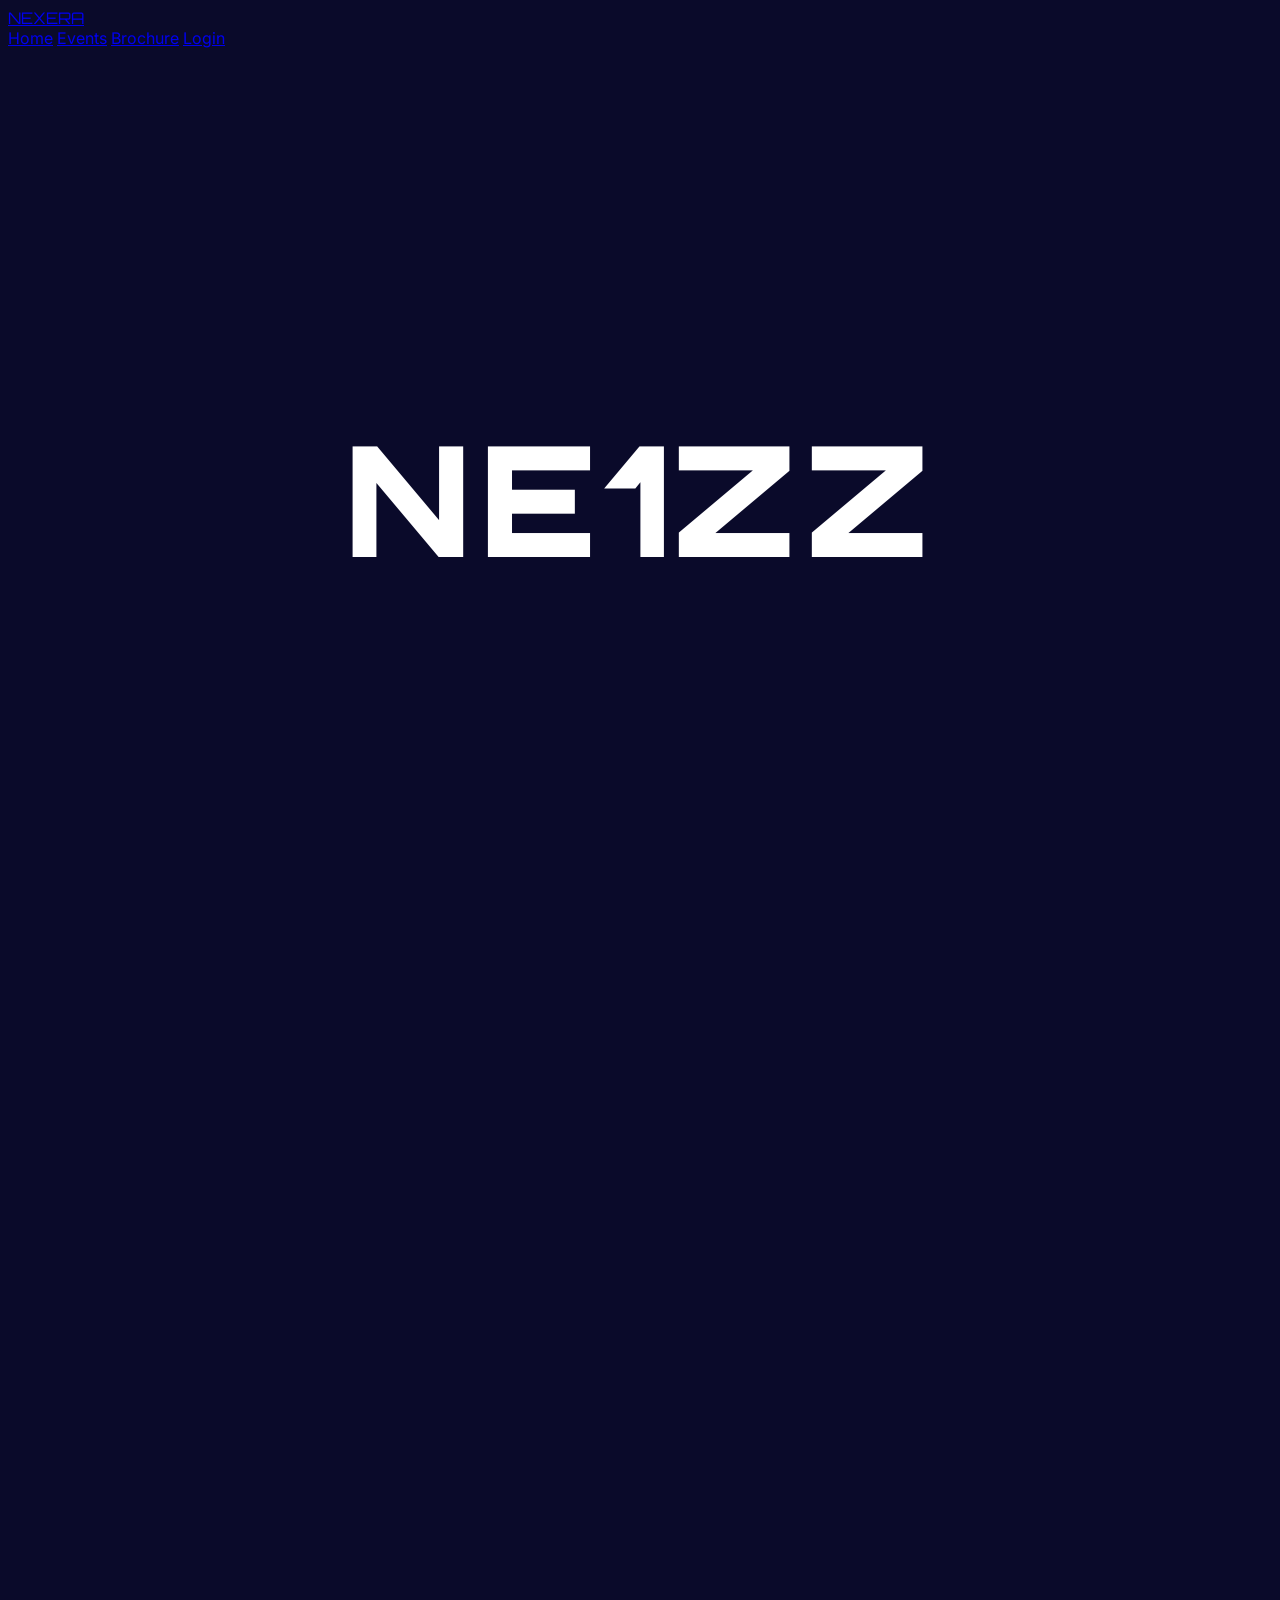
==== commit 3fb67686: "Update index.html" ====
--- a/index.html
+++ b/index.html
@@ -3,7 +3,7 @@
 
 <head>
     <meta charset="UTF-8">
-    <meta name="viewport" content="width=device-width, initial-scale=1.0">
+    <meta name="viewport" content="width=device-width, initial-scale=1.0, maximum-scale=1.0, user-scalable=no">
     <title>NEXERA - The Future is Now</title>
     
     <script src="https://cdn.tailwindcss.com"></script>
@@ -25,6 +25,8 @@
             color: #e0e0e0;
             overflow: hidden; 
             position: relative;
+            /* Prevent bounce scrolling on whole body */
+            overscroll-behavior: none;
         }
 
         #tsparticles {
@@ -48,17 +50,19 @@
         }
 
         .login-card {
-            background-color: rgba(31, 41, 55, 0.8); 
-            backdrop-filter: blur(8px);
-            -webkit-backdrop-filter: blur(8px);
+            background-color: rgba(31, 41, 55, 0.85); 
+            backdrop-filter: blur(12px);
+            -webkit-backdrop-filter: blur(12px);
             padding: 2.5rem;
             border-radius: 1rem;
-            box-shadow: 0 10px 15px -3px rgba(0, 0, 0, 0.1), 0 4px 6px -2px rgba(0, 0, 0, 0.05);
+            box-shadow: 0 20px 25px -5px rgba(0, 0, 0, 0.2), 0 10px 10px -5px rgba(0, 0, 0, 0.1);
             border-width: 1px;
             border-color: rgba(55, 65, 81, 0.5);
             transform: scale(0.95);
             opacity: 0;
             transition: all 0.3s cubic-bezier(0.175, 0.885, 0.32, 1.275);
+            max-height: 90vh; /* Mobile safeguard */
+            overflow-y: auto;
         }
         
         #login-modal.modal-visible .login-card,
@@ -90,7 +94,8 @@
            ==========================================
         */
         header {
-            height: 100vh;
+            height: 100vh; /* Fallback */
+            height: 100dvh; /* Mobile dynamic height */
             width: 100%;
             display: flex; 
             flex-direction: column;
@@ -111,9 +116,11 @@
         }
 
         header.hero-hiding {
-            transform: translate(-45vw, -45vh) scale(0.1); 
-            opacity: 0.2;
+            /* Modified for Mobile Stability */
+            opacity: 0;
+            transform: scale(0.8); /* Less movement on hide */
             filter: blur(5px);
+            pointer-events: none;
         }
 
         /* ==========================================
@@ -123,7 +130,7 @@
         .letter {
             opacity: 0;
             display: inline-block;
-            font-size: clamp(3rem, 15vw, 10rem); 
+            font-size: clamp(2.5rem, 12vw, 10rem); /* Adjusted min size for small phones */
             font-weight: 900;
             color: white;
             transition: opacity 0.5s ease;
@@ -132,17 +139,6 @@
 
         .hero-visible .letter {
             opacity: 1;
-        }
-
-        .hero-text {
-            opacity: 0;
-            transform: translateY(20px);
-            transition: opacity 0.5s ease 2s, transform 0.5s ease 2s;
-        }
-
-        .hero-visible .hero-text {
-            opacity: 1;
-            transform: translateY(0);
         }
 
         /* ==========================================
@@ -155,15 +151,20 @@
             background-color: transparent;
             overflow-y: auto;
             height: 100vh;
+            height: 100dvh;
             opacity: 0;
             transition: opacity 0.5s cubic-bezier(0.4, 0, 0.2, 1);
             pointer-events: none; 
-            backdrop-filter: blur(2px);
+            backdrop-filter: blur(0px);
+            /* Mobile Scroll Fixes */
+            -webkit-overflow-scrolling: touch; 
+            overscroll-behavior-y: contain;
         }
         
         .content-wrapper.content-visible {
             opacity: 1;
             pointer-events: auto;
+            backdrop-filter: blur(5px); /* Only apply blur when visible to save mobile GPU */
         }
 
         /* ==========================================
@@ -172,21 +173,10 @@
         */
         .event-card svg { transition: all 0.3s ease; }
         .event-card:hover svg { transform: scale(1.1); color: #60a5fa; }
-        .event-card { transition: all 0.3s ease; } /* Added general transition */
-
-        .footer-card {
-            background-color: rgba(31, 41, 55, 0.5); 
-            backdrop-filter: blur(4px); 
-            -webkit-backdrop-filter: blur(4px); 
-            padding: 2rem; 
-            border-radius: 1rem; 
-            box-shadow: 0 10px 15px -3px rgba(0, 0, 0, 0.1), 0 4px 6px -2px rgba(0, 0, 0, 0.05);
-            border-width: 1px; 
-            border-color: rgba(55, 65, 81, 0.5); 
-        }
+        .event-card { transition: all 0.3s ease; } 
 
         /* Custom Scrollbar */
-        ::-webkit-scrollbar { width: 8px; }
+        ::-webkit-scrollbar { width: 6px; }
         ::-webkit-scrollbar-track { background: #0a0a2a; }
         ::-webkit-scrollbar-thumb { background: #1f2937; border-radius: 4px; }
         ::-webkit-scrollbar-thumb:hover { background: #3b82f6; }
@@ -219,7 +209,6 @@
             gap: 4rem;
             animation: scroll 20s linear infinite;
         }
-        .marquee-content:hover { animation-play-state: paused; }
         @keyframes scroll {
             0% { transform: translateX(0); }
             100% { transform: translateX(-50%); }
@@ -254,32 +243,32 @@
         }
     </style>
 </head>
-<body class="relative">
+<body class="relative bg-[#0a0a2a]">
 
     <div id="tsparticles"></div>
 
-    <div id="fixed-logo" class="fixed top-8 left-8 z-50 opacity-0 transition-all duration-500 pointer-events-none">
-        <a href="#" class="text-white text-2xl font-bold tracking-widest hover:text-blue-400 transition-colors" style="font-family: 'Orbitron', sans-serif;">
+    <div id="fixed-logo" class="fixed top-6 left-6 z-50 opacity-0 transition-all duration-500 pointer-events-none">
+        <a href="#" class="text-white text-xl md:text-2xl font-bold tracking-widest hover:text-blue-400 transition-colors" style="font-family: 'Orbitron', sans-serif;">
             NEXERA
         </a>
     </div>
 
-    <nav id="main-nav" class="fixed top-8 right-8 z-50 flex items-center">
-        <div class="flex items-center space-x-6 md:space-x-8">
-            <a href="#" class="nav-link text-gray-400 hover:text-white text-xs md:text-sm uppercase tracking-widest hover:-translate-y-0.5 transition-all duration-300">Home</a>
+    <nav id="main-nav" class="fixed top-6 right-6 z-50 flex items-center">
+        <div class="flex items-center space-x-3 md:space-x-8 bg-black/30 backdrop-blur-md px-4 py-2 rounded-full border border-white/10">
+            <a href="#" class="nav-link text-gray-400 hover:text-white text-[10px] md:text-sm uppercase tracking-widest transition-all">Home</a>
             <span class="w-1 h-1 bg-gray-600 rounded-full"></span>
-            <a href="#events" class="nav-link text-gray-400 hover:text-white text-xs md:text-sm uppercase tracking-widest hover:-translate-y-0.5 transition-all duration-300">Events</a>
+            <a href="#events" class="nav-link text-gray-400 hover:text-white text-[10px] md:text-sm uppercase tracking-widest transition-all">Events</a>
+            <span class="w-1 h-1 bg-gray-600 rounded-full hidden md:block"></span>
+            <a href="brochure.jpg" target="_blank" class="hidden md:block text-gray-400 hover:text-white text-[10px] md:text-sm uppercase tracking-widest transition-all">Brochure</a>
             <span class="w-1 h-1 bg-gray-600 rounded-full"></span>
-            <a href="brochure.jpg" target="_blank" class="text-gray-400 hover:text-white text-xs md:text-sm uppercase tracking-widest hover:-translate-y-0.5 transition-all duration-300">Brochure</a>
-            <span class="w-1 h-1 bg-gray-600 rounded-full"></span>
-            <a href="#" id="login-btn" class="text-blue-400 hover:text-blue-300 text-xs md:text-sm uppercase tracking-widest font-semibold hover:-translate-y-0.5 transition-all duration-300">Login</a>
+            <a href="#" id="login-btn" class="text-blue-400 hover:text-blue-300 text-[10px] md:text-sm uppercase tracking-widest font-semibold transition-all">Login</a>
         </div>
     </nav>
 
     <header class="hero-visible"> 
-        <div class="absolute top-1/2 left-1/2 -translate-x-1/2 -translate-y-1/2 w-[60vw] h-[60vw] max-w-[800px] max-h-[800px] bg-blue-700 rounded-full opacity-30 blur-[150px]"></div>
-
-        <h1 class="z-10" aria-label="NEXERA">
+        <div class="absolute top-1/2 left-1/2 -translate-x-1/2 -translate-y-1/2 w-[60vw] h-[60vw] max-w-[800px] max-h-[800px] bg-blue-700 rounded-full opacity-30 blur-[120px]"></div>
+
+        <h1 class="z-10 text-center px-2" aria-label="NEXERA">
             <span class="letter"></span>
             <span class="letter"></span>
             <span class="letter"></span>
@@ -291,12 +280,12 @@
     </header>
 
     <div id="login-modal" class="fixed inset-0 z-50 flex items-center justify-center p-4 opacity-0 pointer-events-none transition-all duration-300">
-        <div id="login-overlay" class="absolute inset-0 bg-black/70 backdrop-blur-sm"></div>
+        <div id="login-overlay" class="absolute inset-0 bg-black/80 backdrop-blur-sm"></div>
         <div class="login-card relative w-full max-w-md">
-            <button id="login-close-btn" class="absolute -top-3 -right-3 text-white bg-gray-700 rounded-full p-1 hover:bg-gray-600 transition-colors">
+            <button id="login-close-btn" class="absolute -top-3 -right-3 text-white bg-gray-700 rounded-full p-1 hover:bg-gray-600 transition-colors z-20">
                 <svg class="w-6 h-6" xmlns="http://www.w3.org/2000/svg" fill="none" viewBox="0 0 24 24" stroke-width="2" stroke="currentColor"><path stroke-linecap="round" stroke-linejoin="round" d="M6 18L18 6M6 6l12 12" /></svg>
             </button>
-            <h3 class="text-4xl font-bold text-white mb-6 text-center">Login</h3>
+            <h3 class="text-3xl md:text-4xl font-bold text-white mb-6 text-center">Login</h3>
             <form action="#">
                 <div class="relative z-0 mb-6">
                     <input type="email" id="email" name="email" class="login-input peer" placeholder=" " required />
@@ -307,7 +296,7 @@
                     <label for="password" class="login-label-bg px-1 absolute text-blue-200 duration-300 transform -translate-y-5 scale-90 top-3 z-10 origin-[0] left-2 peer-focus:text-blue-400 peer-placeholder-shown:scale-100 peer-placeholder-shown:translate-y-1 peer-focus:scale-90 peer-focus:-translate-y-5">Password</label>
                 </div>
                 <button type="submit" class="w-full bg-blue-600 text-white py-3 rounded-lg font-semibold hover:bg-blue-500 transition-all duration-300">Sign In</button>
-                <div class="flex justify-between text-sm mt-6">
+                <div class="flex flex-col md:flex-row justify-between text-sm mt-6 gap-2 text-center">
                     <a href="#" class="font-semibold text-blue-400 hover:text-blue-300">Forgot Password?</a>
                     <a href="#" id="switch-to-register" class="font-semibold text-blue-400 hover:text-blue-300">Create an account</a>
                 </div>
@@ -316,26 +305,26 @@
     </div>
 
     <div id="register-modal" class="fixed inset-0 z-50 flex items-center justify-center p-4 opacity-0 pointer-events-none transition-all duration-300">
-        <div id="register-overlay" class="absolute inset-0 bg-black/70 backdrop-blur-sm"></div>
+        <div id="register-overlay" class="absolute inset-0 bg-black/80 backdrop-blur-sm"></div>
         <div class="login-card relative w-full max-w-md">
-            <button id="register-close-btn" class="absolute -top-3 -right-3 text-white bg-gray-700 rounded-full p-1 hover:bg-gray-600 transition-colors">
+            <button id="register-close-btn" class="absolute -top-3 -right-3 text-white bg-gray-700 rounded-full p-1 hover:bg-gray-600 transition-colors z-20">
                 <svg class="w-6 h-6" xmlns="http://www.w3.org/2000/svg" fill="none" viewBox="0 0 24 24" stroke-width="2" stroke="currentColor"><path stroke-linecap="round" stroke-linejoin="round" d="M6 18L18 6M6 6l12 12" /></svg>
             </button>
-            <h3 class="text-3xl font-bold text-white mb-6 text-center">Create Account</h3>
+            <h3 class="text-2xl md:text-3xl font-bold text-white mb-6 text-center">Create Account</h3>
             <form action="#">
-                <div class="relative z-0 mb-6">
+                <div class="relative z-0 mb-4">
                     <input type="text" id="reg-name" name="reg-name" class="login-input peer" placeholder=" " required />
                     <label for="reg-name" class="login-label-bg px-1 absolute text-blue-200 duration-300 transform -translate-y-5 scale-90 top-3 z-10 origin-[0] left-2 peer-focus:text-blue-400 peer-placeholder-shown:scale-100 peer-placeholder-shown:translate-y-1 peer-focus:scale-90 peer-focus:-translate-y-5">Full Name</label>
                 </div>
-                <div class="relative z-0 mb-6">
+                <div class="relative z-0 mb-4">
                     <input type="email" id="reg-email" name="reg-email" class="login-input peer" placeholder=" " required />
                     <label for="reg-email" class="login-label-bg px-1 absolute text-blue-200 duration-300 transform -translate-y-5 scale-90 top-3 z-10 origin-[0] left-2 peer-focus:text-blue-400 peer-placeholder-shown:scale-100 peer-placeholder-shown:translate-y-1 peer-focus:scale-90 peer-focus:-translate-y-5">Email Address</label>
                 </div>
-                <div class="relative z-0 mb-6">
+                <div class="relative z-0 mb-4">
                     <input type="password" id="reg-password" name="reg-password" class="login-input peer" placeholder=" " required />
                     <label for="reg-password" class="login-label-bg px-1 absolute text-blue-200 duration-300 transform -translate-y-5 scale-90 top-3 z-10 origin-[0] left-2 peer-focus:text-blue-400 peer-placeholder-shown:scale-100 peer-placeholder-shown:translate-y-1 peer-focus:scale-90 peer-focus:-translate-y-5">Password</label>
                 </div>
-                <div class="relative z-0 mb-6">
+                <div class="relative z-0 mb-4">
                     <input type="password" id="reg-confirm" name="reg-confirm" class="login-input peer" placeholder=" " required />
                     <label for="reg-confirm" class="login-label-bg px-1 absolute text-blue-200 duration-300 transform -translate-y-5 scale-90 top-3 z-10 origin-[0] left-2 peer-focus:text-blue-400 peer-placeholder-shown:scale-100 peer-placeholder-shown:translate-y-1 peer-focus:scale-90 peer-focus:-translate-y-5">Confirm Password</label>
                 </div>
@@ -350,13 +339,13 @@
 
     <main class="content-wrapper relative z-20">
         <section id="events" class="container mx-auto px-6 py-24 min-h-screen">
-            <h2 class="text-4xl font-bold text-center mb-4 text-gradient">Upcoming Events</h2>
+            <h2 class="text-3xl md:text-4xl font-bold text-center mb-4 text-gradient">Upcoming Events</h2>
             
-            <div class="flex justify-center gap-4 mb-12 flex-wrap">
-                <button class="filter-btn active px-6 py-2 rounded-full font-semibold text-sm tracking-wide" data-filter="all">All</button>
-                <button class="filter-btn px-6 py-2 rounded-full font-semibold text-sm tracking-wide" data-filter="tech">Technical</button>
-                <button class="filter-btn px-6 py-2 rounded-full font-semibold text-sm tracking-wide" data-filter="flagship">Flagship</button>
-                <button class="filter-btn px-6 py-2 rounded-full font-semibold text-sm tracking-wide" data-filter="non-tech">Non-Tech</button>
+            <div class="flex justify-center gap-2 mb-12 flex-wrap">
+                <button class="filter-btn active px-4 py-1.5 md:px-6 md:py-2 rounded-full font-semibold text-xs md:text-sm tracking-wide" data-filter="all">All</button>
+                <button class="filter-btn px-4 py-1.5 md:px-6 md:py-2 rounded-full font-semibold text-xs md:text-sm tracking-wide" data-filter="tech">Technical</button>
+                <button class="filter-btn px-4 py-1.5 md:px-6 md:py-2 rounded-full font-semibold text-xs md:text-sm tracking-wide" data-filter="flagship">Flagship</button>
+                <button class="filter-btn px-4 py-1.5 md:px-6 md:py-2 rounded-full font-semibold text-xs md:text-sm tracking-wide" data-filter="non-tech">Non-Tech</button>
             </div>
 
             <div class="grid grid-cols-1 md:grid-cols-2 lg:grid-cols-4 gap-6" id="events-grid">                
@@ -447,7 +436,7 @@
                                     </div>
                                 </div>
                             </div>
-
+                            
                             <div class="flex flex-col md:flex-row items-center justify-between w-full relative">
                                 <div class="order-1 md:w-5/12"></div>
                                 <div class="z-20 flex items-center order-1 bg-blue-600 shadow-xl w-6 h-6 rounded-full border-2 border-gray-900 absolute left-2.5 md:left-1/2 md:transform md:-translate-x-1/2 -mt-10 md:mt-0"></div>
@@ -460,30 +449,6 @@
                                 </div>
                             </div>
 
-                            <div class="flex flex-col md:flex-row-reverse items-center justify-between w-full relative">
-                                <div class="order-1 md:w-5/12"></div>
-                                <div class="z-20 flex items-center order-1 bg-blue-600 shadow-xl w-6 h-6 rounded-full border-2 border-gray-900 absolute left-2.5 md:left-1/2 md:transform md:-translate-x-1/2 -mt-10 md:mt-0"></div>
-                                <div class="order-1 md:w-5/12 w-full pl-10 md:pl-0 md:pr-0">
-                                    <div class="bg-gray-800/50 backdrop-blur-sm p-6 rounded-xl border border-gray-700/50 hover:border-blue-500 transition-all">
-                                        <span class="text-blue-400 font-bold text-lg block mb-1">05:00 PM</span>
-                                        <h3 class="text-xl font-bold text-white">Prize Distribution</h3>
-                                        <p class="text-gray-400 text-sm mt-1">Main Auditorium</p>
-                                    </div>
-                                </div>
-                            </div>
-
-                            <div class="flex flex-col md:flex-row items-center justify-between w-full relative">
-                                <div class="order-1 md:w-5/12"></div>
-                                <div class="z-20 flex items-center order-1 bg-blue-600 shadow-xl w-6 h-6 rounded-full border-2 border-gray-900 absolute left-2.5 md:left-1/2 md:transform md:-translate-x-1/2 -mt-10 md:mt-0"></div>
-                                <div class="order-1 md:w-5/12 w-full pl-10 md:pl-0 md:pr-0">
-                                    <div class="bg-gray-800/50 backdrop-blur-sm p-6 rounded-xl border border-gray-700/50 hover:border-blue-500 transition-all">
-                                        <span class="text-blue-400 font-bold text-lg block mb-1">07:00 PM</span>
-                                        <h3 class="text-xl font-bold text-white">Hackathon</h3>
-                                        <p class="text-gray-400 text-sm mt-1">Open Air Theatre</p>
-                                    </div>
-                                </div>
-                            </div>
-
                         </div>
                     </div>
                 </div>
@@ -491,13 +456,9 @@
         </section>
       <footer id="contact" class="pt-20 pb-10 relative z-20">
             <div class="container mx-auto px-6">
-                
                 <div class="grid grid-cols-1 md:grid-cols-3 gap-10 items-start">
-                    
                     <div class="flex flex-col items-center md:items-start text-center md:text-left">
-                        
                         <p class="text-blue-400 text-xs font-bold uppercase tracking-widest mb-2">Organized By</p>
-                        
                         <h3 class="text-xl font-bold text-gray-200">
                             Coimbatore Institute of Technology
                         </h3>
@@ -508,7 +469,6 @@
 
                     <div class="flex flex-col items-center md:items-start">
                         <h4 class="text-white font-semibold mb-4 uppercase tracking-wider text-sm">Contact Us</h4>
-                        
                         <div class="space-y-3">
                             <a href="mailto:info@nexera.com" class="flex items-center space-x-3 text-gray-400 hover:text-blue-400 transition-colors">
                                 <svg class="w-5 h-5" fill="none" stroke="currentColor" viewBox="0 0 24 24"><path stroke-linecap="round" stroke-linejoin="round" stroke-width="2" d="M3 8l7.89 5.26a2 2 0 002.22 0L21 8M5 19h14a2 2 0 002-2V7a2 2 0 00-2-2H5a2 2 0 00-2 2v10a2 2 0 002 2z"></path></svg>
@@ -528,22 +488,8 @@
                                 <svg class="w-8 h-8" fill="currentColor" viewBox="0 0 24 24"><path d="M12 2.163c3.204 0 3.584.012 4.85.07 3.252.148 4.771 1.691 4.919 4.919.058 1.265.069 1.645.069 4.849 0 3.205-.012 3.584-.07 4.849-.149 3.225-1.664 4.771-4.919 4.919-1.266.058-1.644.07-4.85.07-3.204 0-3.584-.012-4.849-.07-3.225-.149-4.771-1.664-4.919-4.919-.058-1.265-.07-1.645-.07-4.849 0-3.204.012-3.584.07-4.849.149-3.225 1.664-4.771 4.919-4.919 1.266-.058 1.645-.07 4.849-.07zm0-2.163c-3.259 0-3.667.014-4.947.072-4.358.2-7.025 2.87-7.225 7.225-.058 1.28-.072 1.688-.072 4.947 0 3.259.014 3.667.072 4.947.2 4.358 2.867 7.025 7.225 7.225 1.28.058 1.688.072 4.947.072 3.259 0 3.667-.014 4.947-.072 4.354-.2 7.02-2.867 7.225-7.225.058-1.28.072-1.688.072-4.947-.072zm0 5.838c-3.403 0-6.162 2.759-6.162 6.162s2.759 6.162 6.162 6.162 6.162-2.759 6.162-6.162-2.759-6.162-6.162-6.162zm0 10.162c-2.209 0-4-1.79-4-4s1.791-4 4-4 4 1.79 4 4-1.791 4-4 4zm6.406-11.845c-.796 0-1.441.645-1.441 1.44s.645 1.44 1.441 1.44c.795 0 1.439-.645 1.439-1.44s-.644-1.44-1.439-1.44z"/></svg>
                             </a>
                             
-                            <a href="#" class="text-gray-400 hover:text-red-500 transition-colors transform hover:scale-110">
-                                <svg class="w-8 h-8" fill="currentColor" viewBox="0 0 24 24"><path d="M19.615 3.184c-3.604-.246-11.631-.245-15.23 0-3.897.266-4.356 2.62-4.385 8.816.029 6.185.484 8.549 4.385 8.816 3.6.245 11.626.246 15.23 0 3.897-.266 4.356-2.62 4.385-8.816-.029-6.185-.484-8.549-4.385-8.816zm-10.615 12.816v-8l8 3.993-8 4.007z"/></svg>
-                            </a>
-
-                            <a href="#" class="text-gray-400 hover:text-blue-500 transition-colors transform hover:scale-110">
-                                <svg class="w-8 h-8" fill="currentColor" viewBox="0 0 24 24"><path d="M4.98 3.5c0 1.381-1.11 2.5-2.48 2.5s-2.48-1.119-2.48-2.5c0-1.38 1.11-2.5 2.48-2.5s2.48 1.12 2.48 2.5zm.02 4.5h-5v16h5v-16zm7.982 0h-4.968v16h4.969v-8.399c0-4.67 6.029-5.052 6.029 0v8.399h4.988v-10.131c0-7.88-8.922-7.593-11.018-3.714v-2.155z"/></svg>
-                            </a>
-                        </div>
+                            </div>
                     </div>
-
-                </div>
-
-                <div class="mt-12 pt-8 text-center">
-                    <p class="text-gray-600 text-sm">
-                        &copy; 2024 NEXERA. All rights reserved.
-                    </p>
                 </div>
             </div>
         </footer>
@@ -568,25 +514,47 @@
                                 onClick: { enable: true, mode: "push" },
                             },
                             modes: {
-                                grab: { distance: 150, links: { opacity: 0.5 } },
+                                grab: { 
+                                    distance: 150, 
+                                    links: { opacity: 0.5 } 
+                                },
                                 push: { quantity: 4 },
                             },
                         },
                         particles: {
                             color: { value: "#ffffff" },
                             links: { color: "#ffffff", distance: 150, enable: true, opacity: 0.4, width: 1 },
-                            move: { enable: true, speed: 3 }, // Increased Speed
-                            number: { density: { enable: true, area: 800 }, value: 120 }, // Increased Density
+                            move: { enable: true, speed: 2 }, 
+                            number: { density: { enable: true, area: 800 }, value: 100 }, 
                             opacity: { value: 0.5 },
-                            size: { value: { min: 1, max: 4 } },
+                            size: { value: { min: 1, max: 3 } },
                         },
+                        // --- RESPONSIVE CONFIG (FIX FOR WHITE SCREEN ON MOBILE) ---
+                        responsive: [
+                            {
+                                maxWidth: 768,
+                                options: {
+                                    particles: {
+                                        number: { value: 40 }, // Drastically reduce count on mobile
+                                    },
+                                    interactivity: {
+                                        modes: {
+                                            grab: {
+                                                distance: 100, // Reduce interaction distance
+                                                links: { opacity: 0.2 } // Faint lines so it doesn't block background
+                                            }
+                                        }
+                                    }
+                                }
+                            }
+                        ],
                         detectRetina: true,
                     },
                 });
             })();
 
             // --- 2. GET ALL NECESSARY ELEMENTS ---
-            const nav = document.getElementById('main-nav'); // FOUND IT!
+            const nav = document.getElementById('main-nav'); 
             const heroHeader = document.querySelector('header');
             const mainContent = document.querySelector('.content-wrapper');
             const navLinks = document.querySelectorAll('.nav-link');
@@ -596,10 +564,9 @@
             const loginCloseBtn = document.getElementById('login-close-btn');
             const loginOverlay = document.getElementById('login-overlay');
 
-            // --- 3. ROBUSTNESS CHECK ---
             if (!nav || !heroHeader || !mainContent || !loginBtn || !loginModal || !loginCloseBtn || !loginOverlay) {
                 console.error("NEXERA Script Error: Could not find critical elements.");
-                return; // Script will not stop here anymore because we fixed the HTML ID
+                return;
             }
 
             // --- 4. SCRAMBLE ANIMATION LOGIC ---
@@ -723,6 +690,7 @@
             loginCloseBtn.addEventListener('click', toggleLoginModal);
             loginOverlay.addEventListener('click', toggleLoginModal);
             
+            // MOUSE WHEEL LOGIC
             window.addEventListener('wheel', (e) => {
                 if (isTransitioning) { e.preventDefault(); return; }
                 const contentScrollTop = mainContent.scrollTop;
@@ -730,6 +698,7 @@
                 else if (e.deltaY < 0 && !isHeroActive && contentScrollTop <= 0) { e.preventDefault(); showHero(); }
             }, { passive: false }); 
 
+            // --- IMPROVED TOUCH LOGIC FOR MOBILE ---
             let touchStartY = 0;
             window.addEventListener('touchstart', (e) => {
                 if (isTransitioning) return;
@@ -737,12 +706,33 @@
             }, { passive: true });
 
             window.addEventListener('touchmove', (e) => {
-                if (isTransitioning) { e.preventDefault(); return; }
+                if (isTransitioning) { 
+                    e.preventDefault(); 
+                    return; 
+                }
+                
                 const touchCurrentY = e.touches[0].clientY;
                 const deltaY = touchStartY - touchCurrentY; 
                 const contentScrollTop = mainContent.scrollTop;
-                if (deltaY > 5 && isHeroActive) { e.preventDefault(); hideHero(); } 
-                else if (deltaY < -5 && !isHeroActive && contentScrollTop <= 0) { e.preventDefault(); showHero(); }
+
+                // 1. If Hero is active and user swipes UP -> Hide Hero
+                if (isHeroActive) {
+                    if (deltaY > 10) { // Small threshold
+                        e.preventDefault();
+                        hideHero();
+                    } else {
+                         e.preventDefault(); // Prevent overscroll on hero
+                    }
+                } 
+                // 2. If Content is active
+                else {
+                    // Only intercept if we are at the very top AND swiping DOWN (negative delta)
+                    if (contentScrollTop <= 0 && deltaY < -10) {
+                        e.preventDefault(); 
+                        showHero();
+                    }
+                    // Otherwise, let native scrolling happen! DO NOT PreventDefault.
+                }
             }, { passive: false }); 
 
             // REGISTER MODAL LOGIC
@@ -773,4 +763,5 @@
         } 
     </script>
 </body>
-</html>+
+</html>
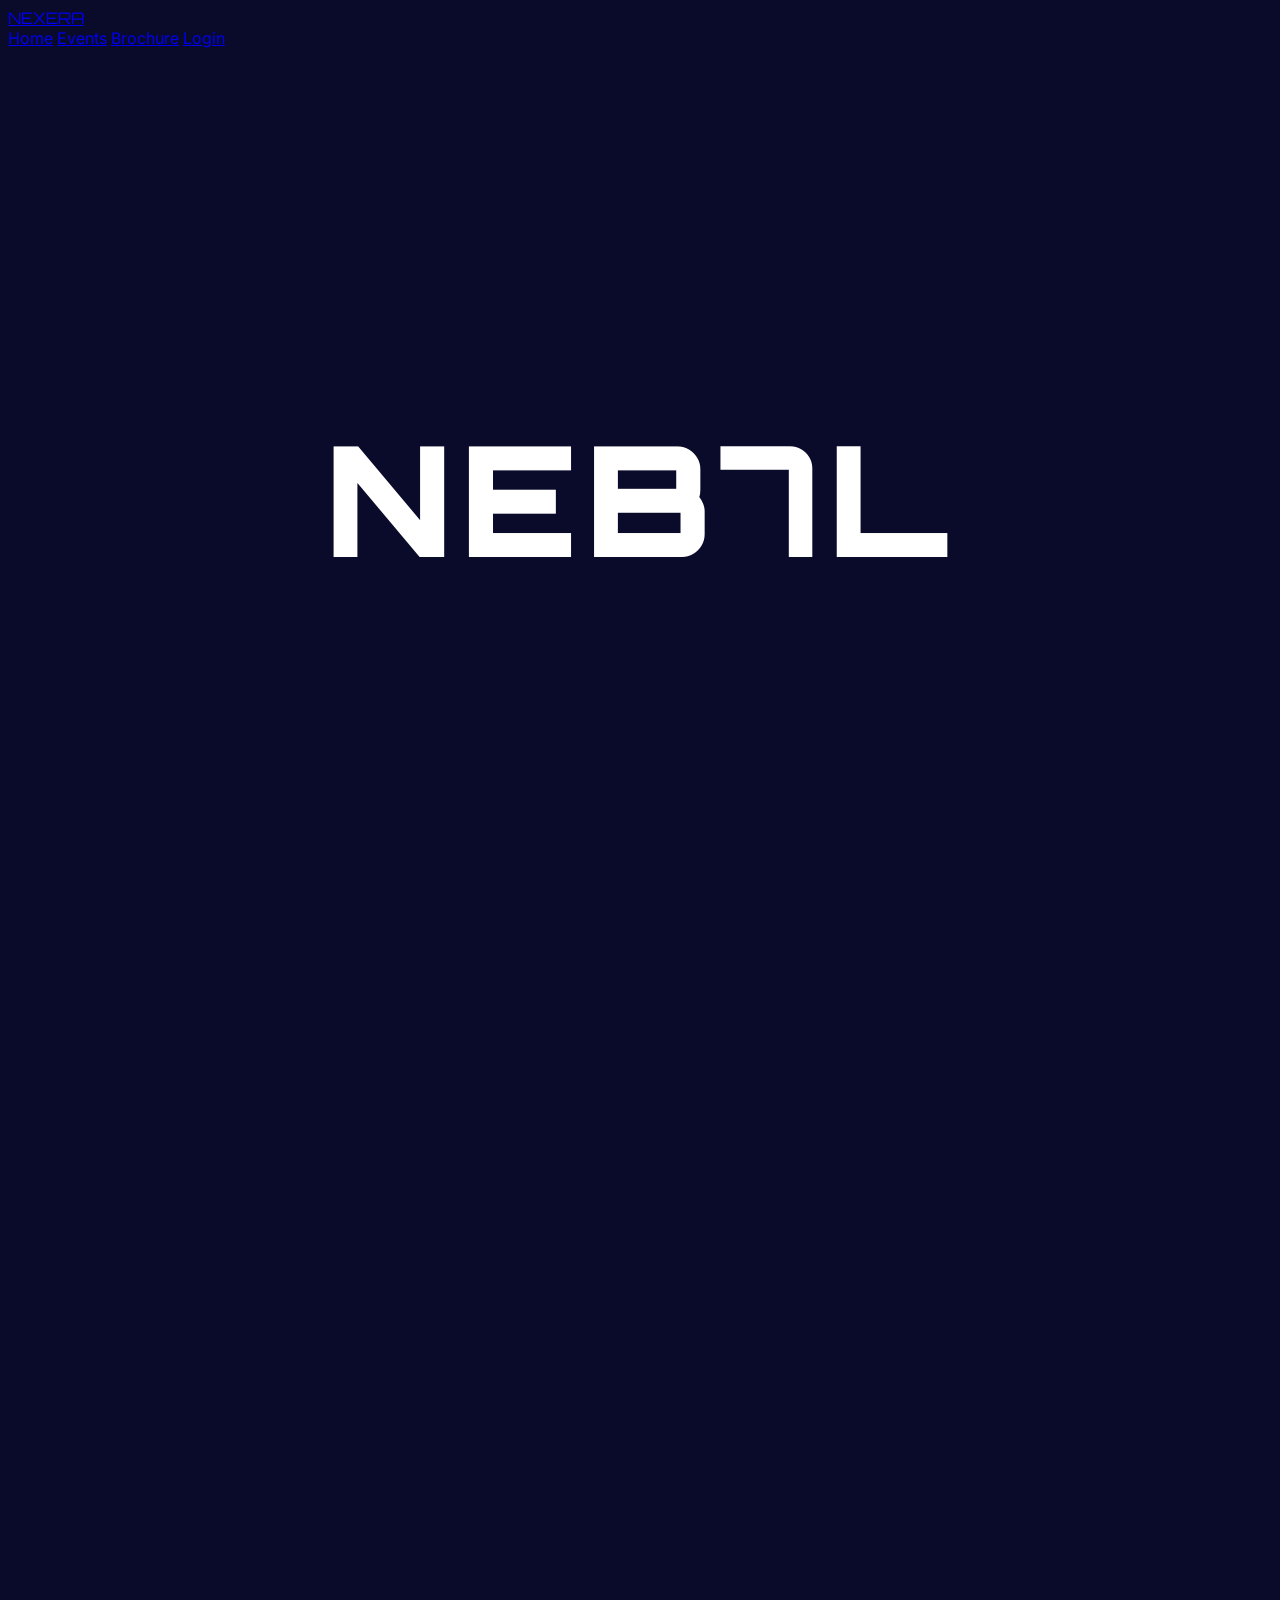
==== commit 864e4ccc: "Update index.html" ====
--- a/index.html
+++ b/index.html
@@ -25,7 +25,6 @@
             color: #e0e0e0;
             overflow: hidden; 
             position: relative;
-            /* Prevent bounce scrolling on whole body */
             overscroll-behavior: none;
         }
 
@@ -61,7 +60,7 @@
             transform: scale(0.95);
             opacity: 0;
             transition: all 0.3s cubic-bezier(0.175, 0.885, 0.32, 1.275);
-            max-height: 90vh; /* Mobile safeguard */
+            max-height: 90vh; 
             overflow-y: auto;
         }
         
@@ -94,8 +93,7 @@
            ==========================================
         */
         header {
-            height: 100vh; /* Fallback */
-            height: 100dvh; /* Mobile dynamic height */
+            height: 100dvh; 
             width: 100%;
             display: flex; 
             flex-direction: column;
@@ -116,9 +114,8 @@
         }
 
         header.hero-hiding {
-            /* Modified for Mobile Stability */
             opacity: 0;
-            transform: scale(0.8); /* Less movement on hide */
+            transform: scale(0.8); 
             filter: blur(5px);
             pointer-events: none;
         }
@@ -130,7 +127,7 @@
         .letter {
             opacity: 0;
             display: inline-block;
-            font-size: clamp(2.5rem, 12vw, 10rem); /* Adjusted min size for small phones */
+            font-size: clamp(2.5rem, 12vw, 10rem);
             font-weight: 900;
             color: white;
             transition: opacity 0.5s ease;
@@ -150,13 +147,11 @@
             z-index: 20; 
             background-color: transparent;
             overflow-y: auto;
-            height: 100vh;
             height: 100dvh;
             opacity: 0;
             transition: opacity 0.5s cubic-bezier(0.4, 0, 0.2, 1);
             pointer-events: none; 
             backdrop-filter: blur(0px);
-            /* Mobile Scroll Fixes */
             -webkit-overflow-scrolling: touch; 
             overscroll-behavior-y: contain;
         }
@@ -164,7 +159,7 @@
         .content-wrapper.content-visible {
             opacity: 1;
             pointer-events: auto;
-            backdrop-filter: blur(5px); /* Only apply blur when visible to save mobile GPU */
+            backdrop-filter: blur(5px);
         }
 
         /* ==========================================
@@ -253,13 +248,15 @@
         </a>
     </div>
 
-    <nav id="main-nav" class="fixed top-6 right-6 z-50 flex items-center">
-        <div class="flex items-center space-x-3 md:space-x-8 bg-black/30 backdrop-blur-md px-4 py-2 rounded-full border border-white/10">
+    <nav id="main-nav" class="fixed top-6 right-6 z-50 flex items-center max-w-[90vw]">
+        <div class="flex items-center space-x-3 md:space-x-8 bg-black/30 backdrop-blur-md px-3 py-2 md:px-4 rounded-full border border-white/10">
             <a href="#" class="nav-link text-gray-400 hover:text-white text-[10px] md:text-sm uppercase tracking-widest transition-all">Home</a>
             <span class="w-1 h-1 bg-gray-600 rounded-full"></span>
             <a href="#events" class="nav-link text-gray-400 hover:text-white text-[10px] md:text-sm uppercase tracking-widest transition-all">Events</a>
-            <span class="w-1 h-1 bg-gray-600 rounded-full hidden md:block"></span>
-            <a href="brochure.jpg" target="_blank" class="hidden md:block text-gray-400 hover:text-white text-[10px] md:text-sm uppercase tracking-widest transition-all">Brochure</a>
+            <span class="w-1 h-1 bg-gray-600 rounded-full"></span>
+            
+            <a href="brochure.jpg" target="_blank" class="text-gray-400 hover:text-white text-[10px] md:text-sm uppercase tracking-widest transition-all">Brochure</a>
+            
             <span class="w-1 h-1 bg-gray-600 rounded-full"></span>
             <a href="#" id="login-btn" class="text-blue-400 hover:text-blue-300 text-[10px] md:text-sm uppercase tracking-widest font-semibold transition-all">Login</a>
         </div>
@@ -437,7 +434,7 @@
                                 </div>
                             </div>
                             
-                            <div class="flex flex-col md:flex-row items-center justify-between w-full relative">
+                             <div class="flex flex-col md:flex-row items-center justify-between w-full relative">
                                 <div class="order-1 md:w-5/12"></div>
                                 <div class="z-20 flex items-center order-1 bg-blue-600 shadow-xl w-6 h-6 rounded-full border-2 border-gray-900 absolute left-2.5 md:left-1/2 md:transform md:-translate-x-1/2 -mt-10 md:mt-0"></div>
                                 <div class="order-1 md:w-5/12 w-full pl-10 md:pl-0 md:pr-0">
@@ -487,8 +484,7 @@
                             <a href="#" class="text-gray-400 hover:text-pink-500 transition-colors transform hover:scale-110">
                                 <svg class="w-8 h-8" fill="currentColor" viewBox="0 0 24 24"><path d="M12 2.163c3.204 0 3.584.012 4.85.07 3.252.148 4.771 1.691 4.919 4.919.058 1.265.069 1.645.069 4.849 0 3.205-.012 3.584-.07 4.849-.149 3.225-1.664 4.771-4.919 4.919-1.266.058-1.644.07-4.85.07-3.204 0-3.584-.012-4.849-.07-3.225-.149-4.771-1.664-4.919-4.919-.058-1.265-.07-1.645-.07-4.849 0-3.204.012-3.584.07-4.849.149-3.225 1.664-4.771 4.919-4.919 1.266-.058 1.645-.07 4.849-.07zm0-2.163c-3.259 0-3.667.014-4.947.072-4.358.2-7.025 2.87-7.225 7.225-.058 1.28-.072 1.688-.072 4.947 0 3.259.014 3.667.072 4.947.2 4.358 2.867 7.025 7.225 7.225 1.28.058 1.688.072 4.947.072 3.259 0 3.667-.014 4.947-.072 4.354-.2 7.02-2.867 7.225-7.225.058-1.28.072-1.688.072-4.947-.072zm0 5.838c-3.403 0-6.162 2.759-6.162 6.162s2.759 6.162 6.162 6.162 6.162-2.759 6.162-6.162-2.759-6.162-6.162-6.162zm0 10.162c-2.209 0-4-1.79-4-4s1.791-4 4-4 4 1.79 4 4-1.791 4-4 4zm6.406-11.845c-.796 0-1.441.645-1.441 1.44s.645 1.44 1.441 1.44c.795 0 1.439-.645 1.439-1.44s-.644-1.44-1.439-1.44z"/></svg>
                             </a>
-                            
-                            </div>
+                        </div>
                     </div>
                 </div>
             </div>
@@ -529,19 +525,33 @@
                             opacity: { value: 0.5 },
                             size: { value: { min: 1, max: 3 } },
                         },
-                        // --- RESPONSIVE CONFIG (FIX FOR WHITE SCREEN ON MOBILE) ---
+                        // --- UPDATED MOBILE RESPONSIVE CONFIG ---
                         responsive: [
                             {
                                 maxWidth: 768,
                                 options: {
                                     particles: {
-                                        number: { value: 40 }, // Drastically reduce count on mobile
+                                        // Count reduced to 25 to limit total possible lines to ~10
+                                        number: { value: 25 }, 
+                                        links: {
+                                            enable: true,
+                                            distance: 110, // Small distance for "permanent" lines
+                                            opacity: 0.3, // Visible but subtle
+                                            maxCons: 2 // Limits starbursts
+                                        }
                                     },
                                     interactivity: {
+                                        events: {
+                                            // onHover handles touch interaction on mobile in tsParticles
+                                            onHover: { enable: true, mode: "grab" }
+                                        },
                                         modes: {
                                             grab: {
-                                                distance: 100, // Reduce interaction distance
-                                                links: { opacity: 0.2 } // Faint lines so it doesn't block background
+                                                distance: 140, // Slightly larger radius to grab particles on touch
+                                                links: {
+                                                    opacity: 1, // High opacity for touch lines
+                                                    color: "#60a5fa" // Optional: Make touch lines blueish
+                                                }
                                             }
                                         }
                                     }
@@ -690,7 +700,6 @@
             loginCloseBtn.addEventListener('click', toggleLoginModal);
             loginOverlay.addEventListener('click', toggleLoginModal);
             
-            // MOUSE WHEEL LOGIC
             window.addEventListener('wheel', (e) => {
                 if (isTransitioning) { e.preventDefault(); return; }
                 const contentScrollTop = mainContent.scrollTop;
@@ -698,7 +707,7 @@
                 else if (e.deltaY < 0 && !isHeroActive && contentScrollTop <= 0) { e.preventDefault(); showHero(); }
             }, { passive: false }); 
 
-            // --- IMPROVED TOUCH LOGIC FOR MOBILE ---
+            // --- TOUCH LOGIC ---
             let touchStartY = 0;
             window.addEventListener('touchstart', (e) => {
                 if (isTransitioning) return;
@@ -715,23 +724,19 @@
                 const deltaY = touchStartY - touchCurrentY; 
                 const contentScrollTop = mainContent.scrollTop;
 
-                // 1. If Hero is active and user swipes UP -> Hide Hero
                 if (isHeroActive) {
-                    if (deltaY > 10) { // Small threshold
+                    if (deltaY > 10) { 
                         e.preventDefault();
                         hideHero();
                     } else {
-                         e.preventDefault(); // Prevent overscroll on hero
+                         e.preventDefault(); 
                     }
                 } 
-                // 2. If Content is active
                 else {
-                    // Only intercept if we are at the very top AND swiping DOWN (negative delta)
                     if (contentScrollTop <= 0 && deltaY < -10) {
                         e.preventDefault(); 
                         showHero();
                     }
-                    // Otherwise, let native scrolling happen! DO NOT PreventDefault.
                 }
             }, { passive: false }); 
 
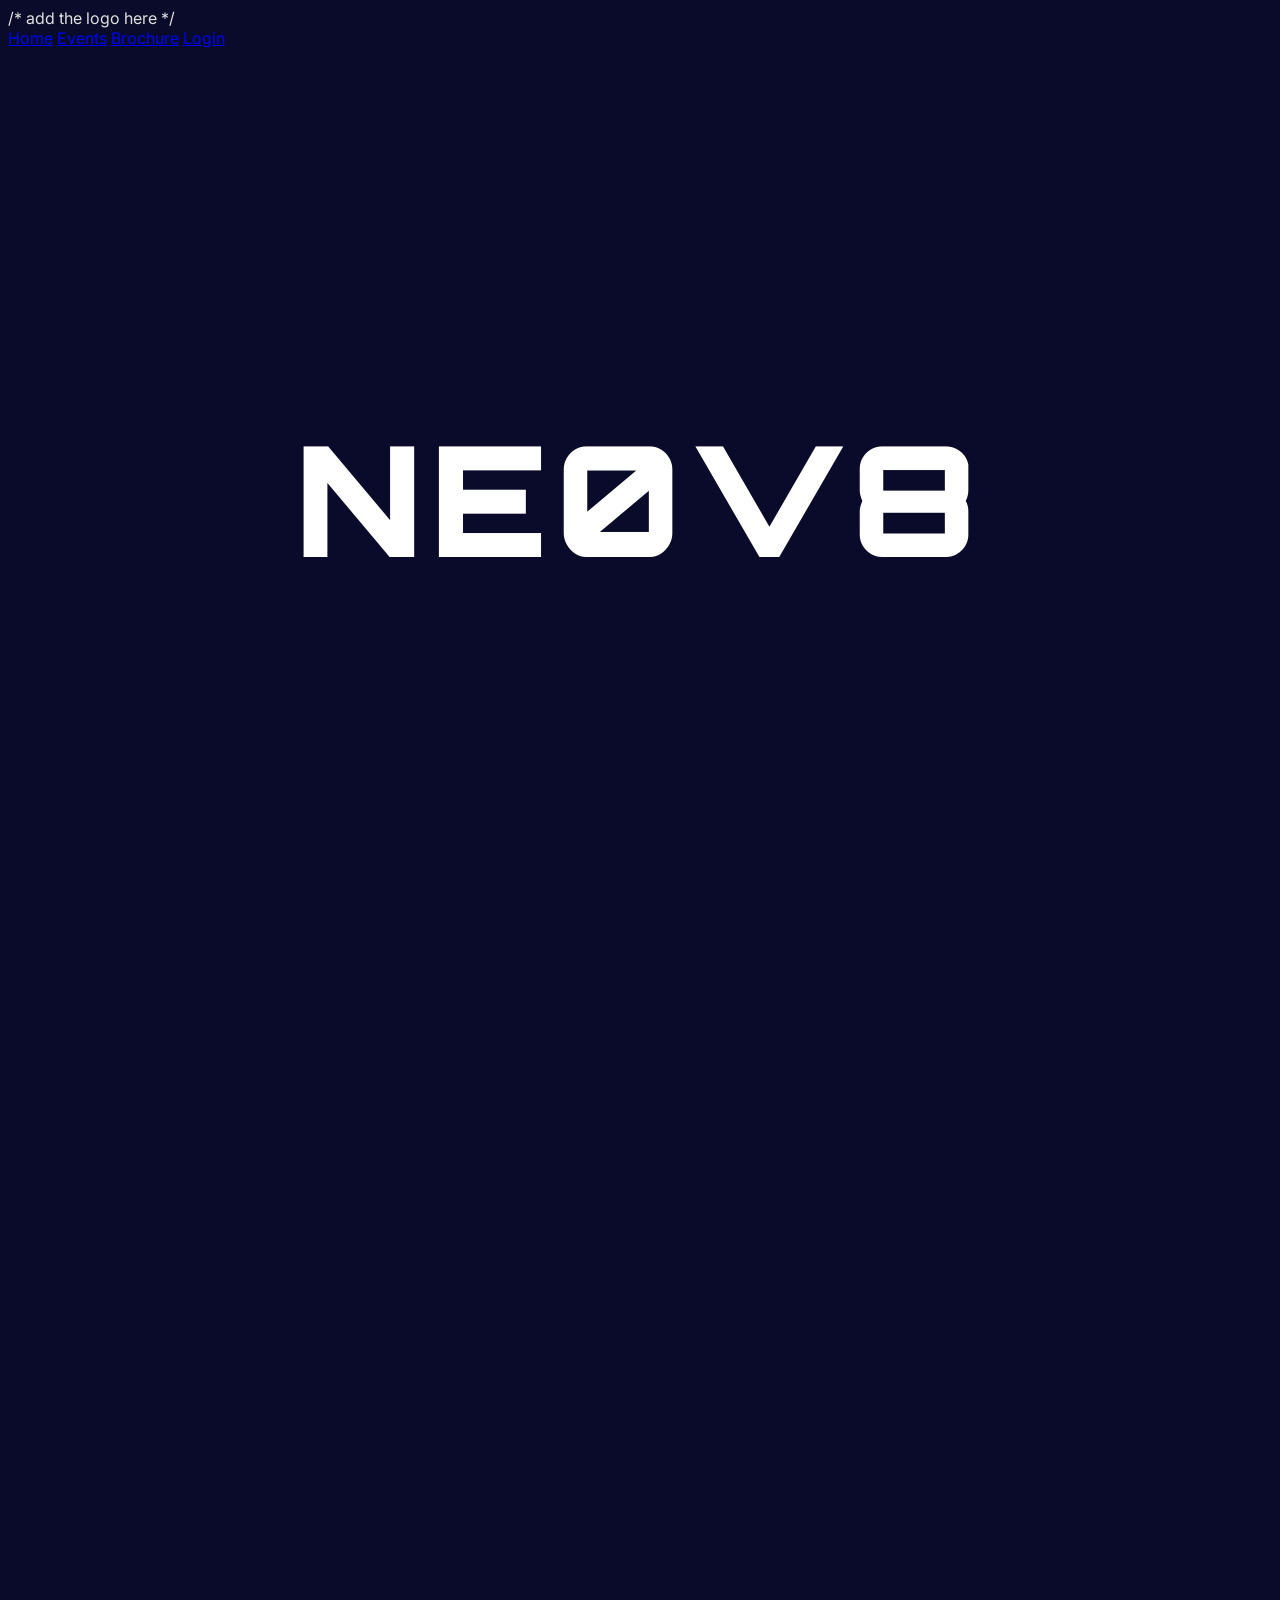
==== commit 93bbe21d: "Update index.html" ====
--- a/index.html
+++ b/index.html
@@ -4,7 +4,7 @@
 <head>
     <meta charset="UTF-8">
     <meta name="viewport" content="width=device-width, initial-scale=1.0, maximum-scale=1.0, user-scalable=no">
-    <title>NEXERA - The Future is Now</title>
+    <title>Nexera_2026</title>
     
     <script src="https://cdn.tailwindcss.com"></script>
     
@@ -243,9 +243,8 @@
     <div id="tsparticles"></div>
 
     <div id="fixed-logo" class="fixed top-6 left-6 z-50 opacity-0 transition-all duration-500 pointer-events-none">
-        <a href="#" class="text-white text-xl md:text-2xl font-bold tracking-widest hover:text-blue-400 transition-colors" style="font-family: 'Orbitron', sans-serif;">
-            NEXERA
-        </a>
+        /*    add the logo here
+        */
     </div>
 
     <nav id="main-nav" class="fixed top-6 right-6 z-50 flex items-center max-w-[90vw]">
@@ -770,3 +769,4 @@
 </body>
 
 </html>
+
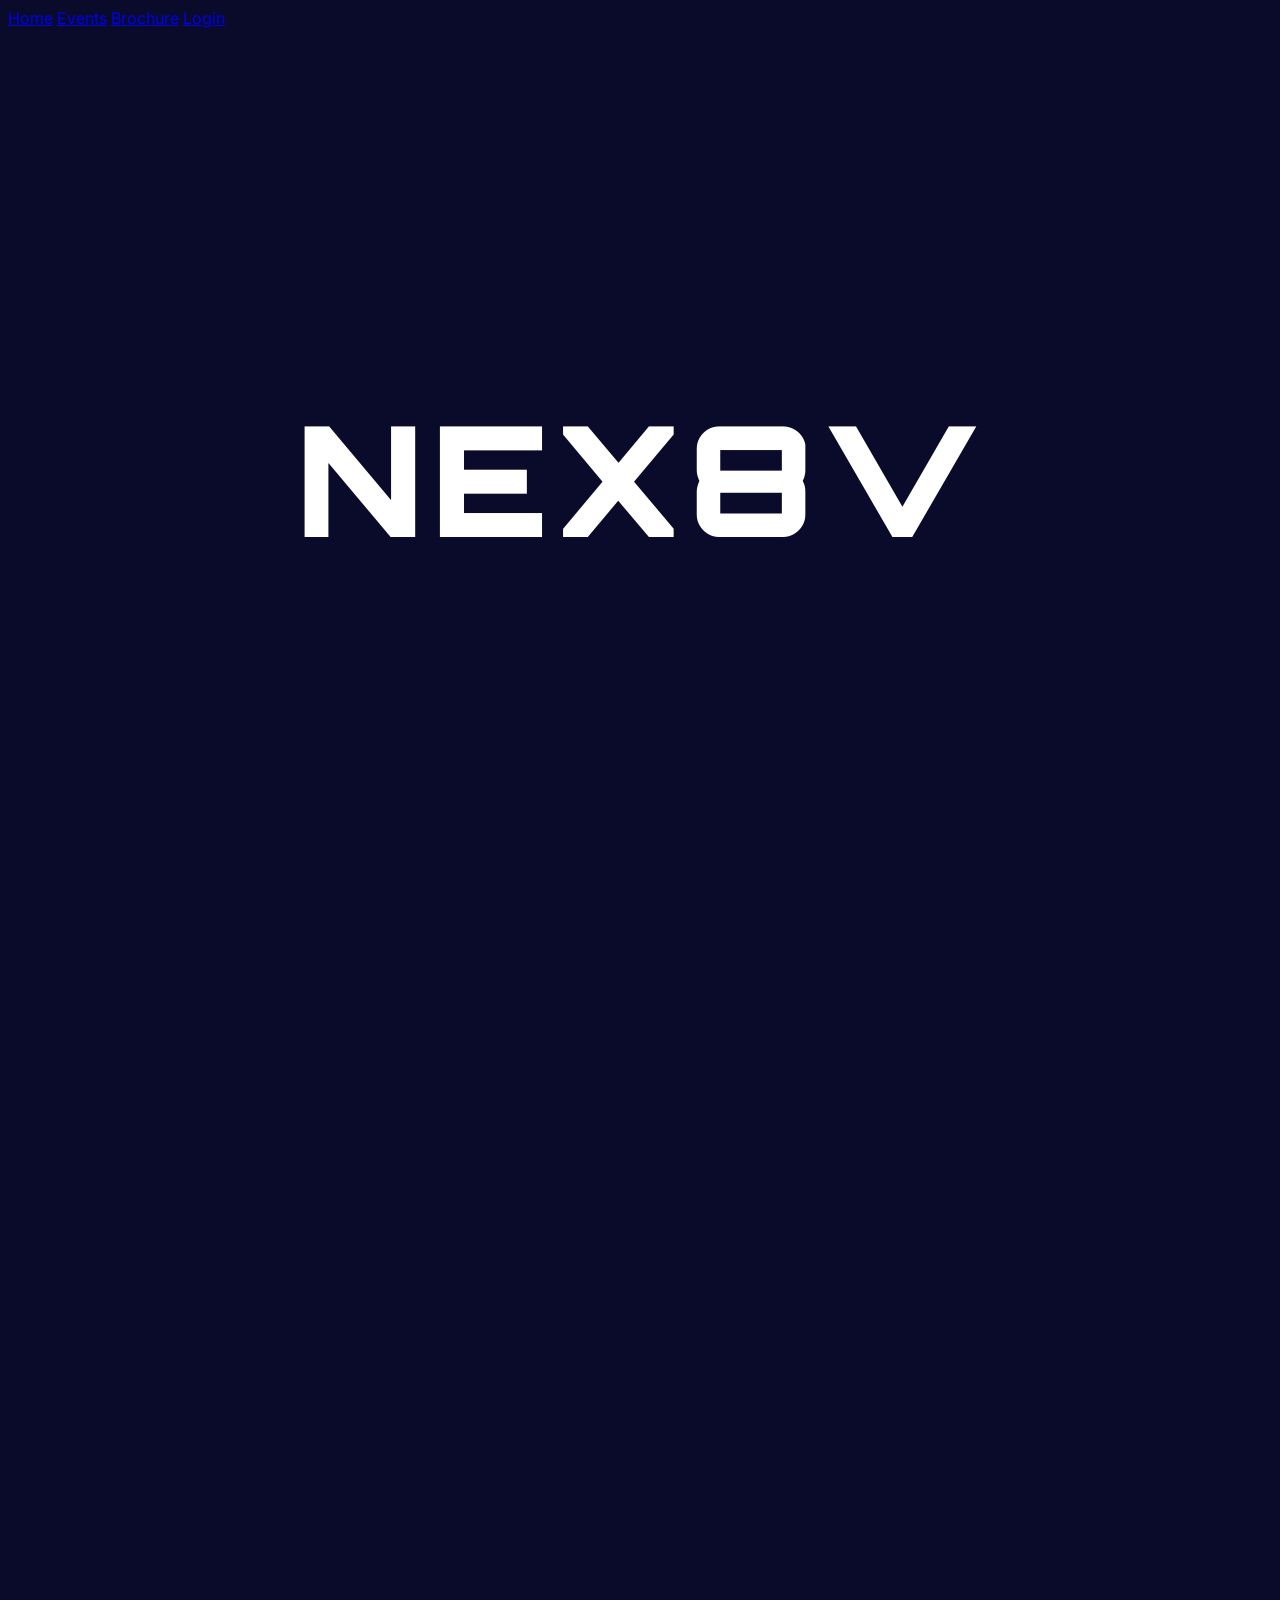
==== commit fc35e0fb: "Update index.html" ====
--- a/index.html
+++ b/index.html
@@ -243,8 +243,7 @@
     <div id="tsparticles"></div>
 
     <div id="fixed-logo" class="fixed top-6 left-6 z-50 opacity-0 transition-all duration-500 pointer-events-none">
-        /*    add the logo here
-        */
+        
     </div>
 
     <nav id="main-nav" class="fixed top-6 right-6 z-50 flex items-center max-w-[90vw]">
@@ -770,3 +769,4 @@
 
 </html>
 
+
